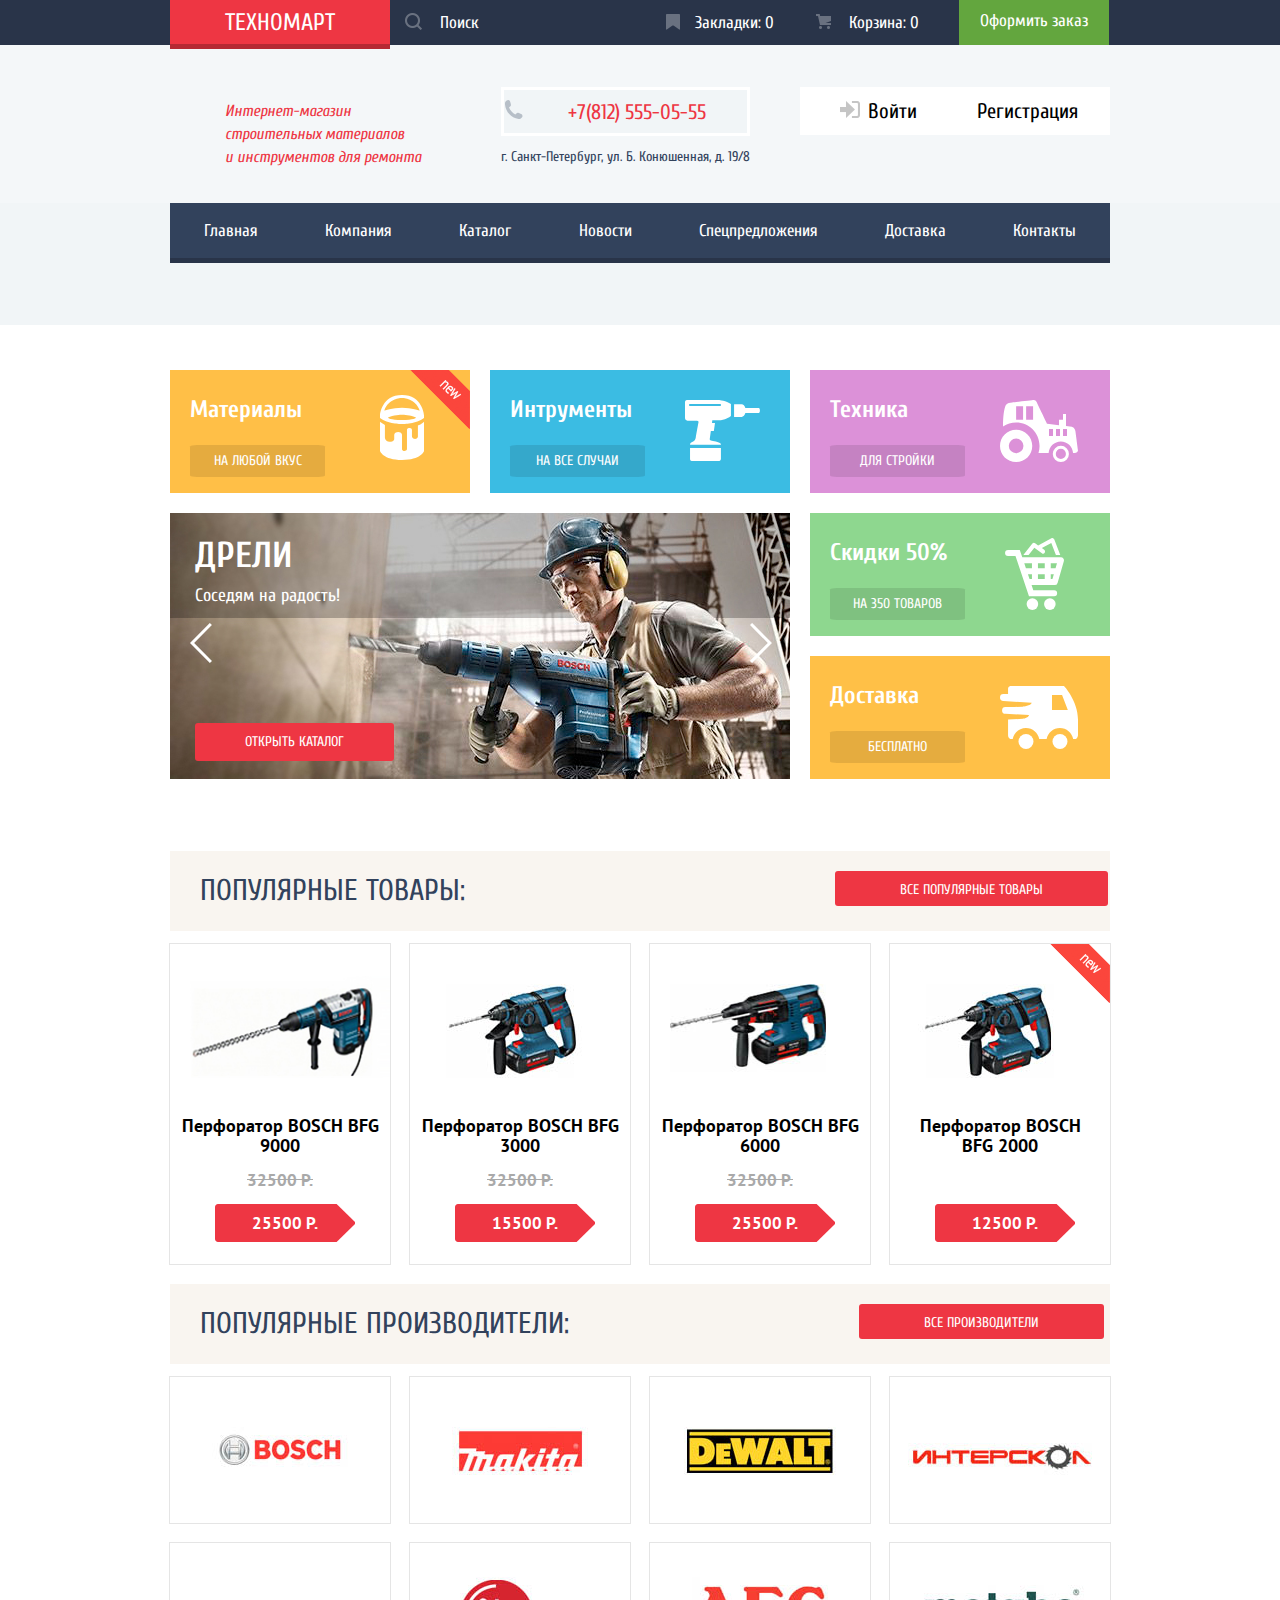
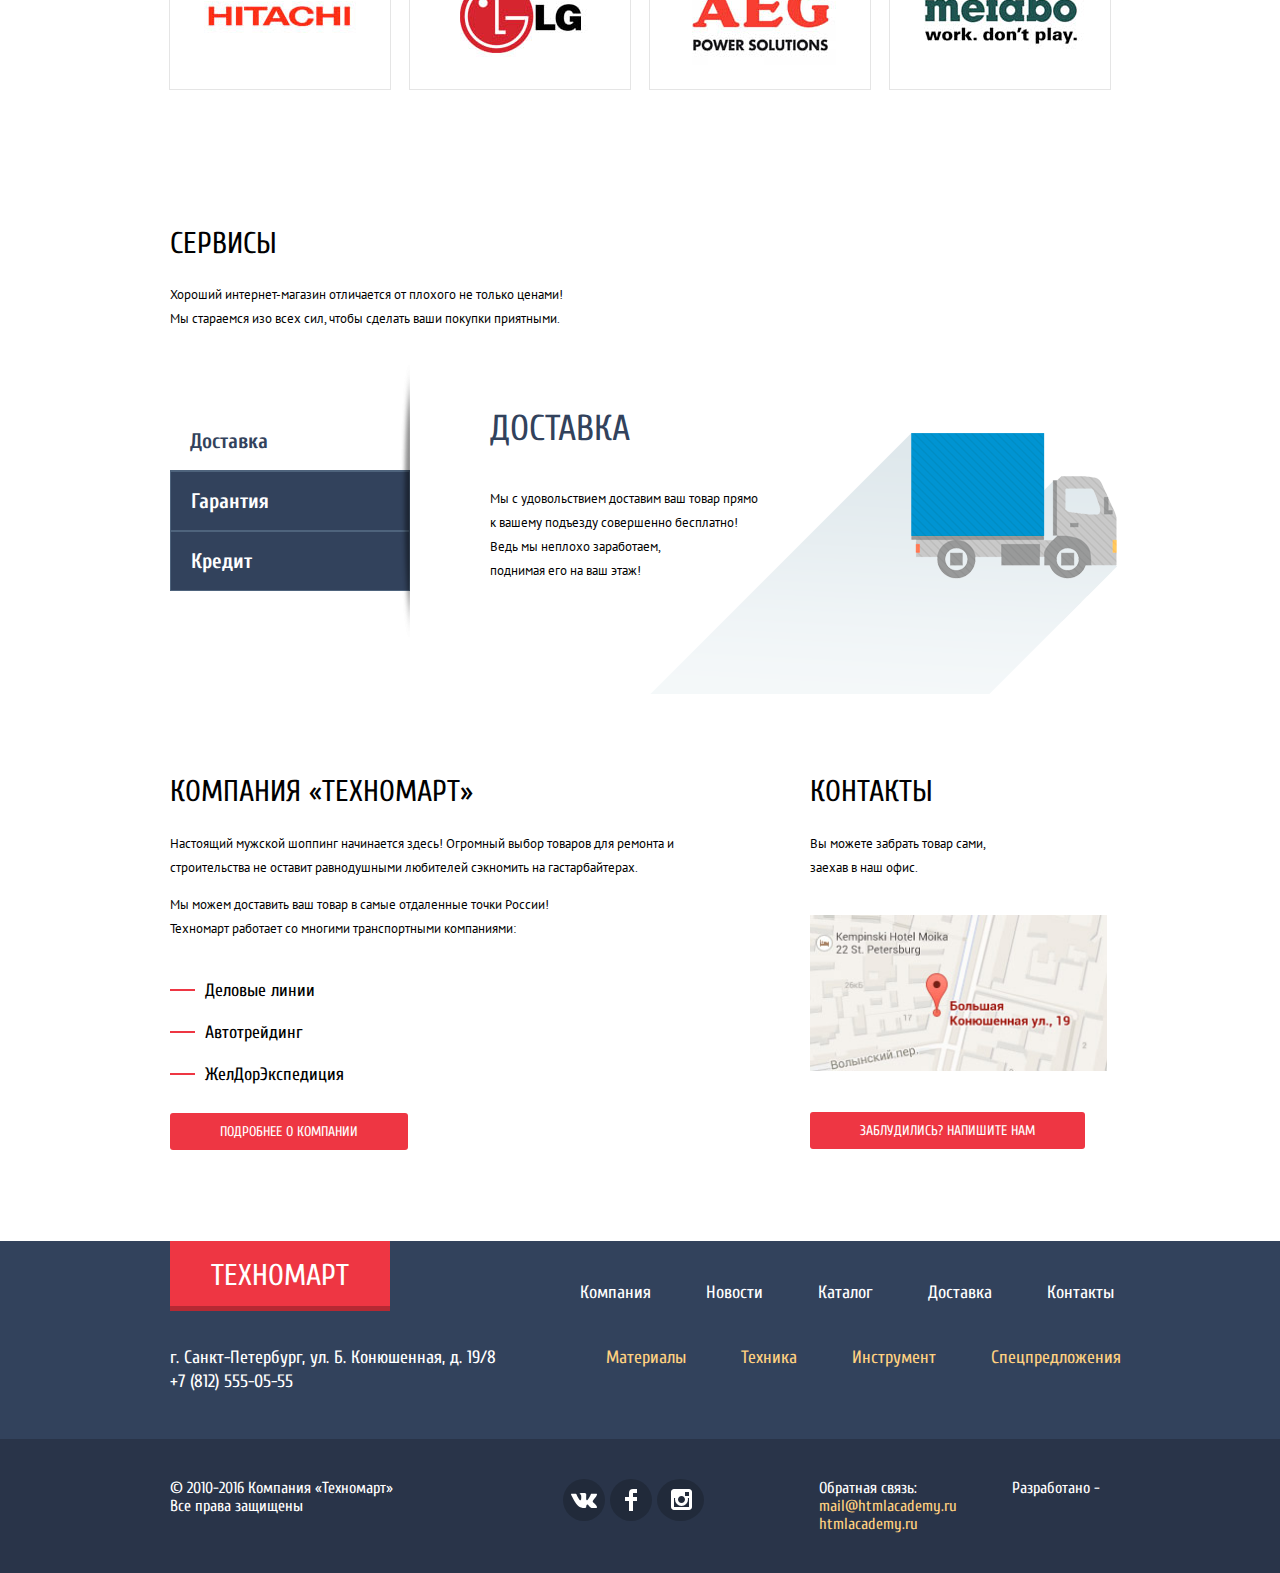
==== index.html @ 86edf1f2 "+style.min.css" ====
<!DOCTYPE html>
<html lang="ru">
    <head>
        <meta charset="utf-8">
        <title>HTML Academy: Техномарт</title>
        <link href="https://fonts.googleapis.com/css?family=Cuprum:400,400i,700,700i&amp;subset=cyrillic-ext" rel="stylesheet">
        <link href="https://fonts.googleapis.com/css?family=PT+Sans:400,400i,700,700i&amp;subset=cyrillic-ext" rel="stylesheet">
        <link rel="stylesheet" href="css/normalize.css">
        <link rel="stylesheet" href="css/style.min.css">
    </head>
    <body>

        <header>
            <div class="header-top">
                <div class="container header-top-inner">
                    <a href="index.html"><h1 class="h1-first">Техномарт</h1></a>
                    <div class="search">
                        <label for="search"></label>
                        <input type="search" name="search" placeholder="Поиск" id="search" class="search-input">
                        <span class="search-icon"></span>
                    </div>
                    <div class="top-menu">
                        <a class="bookmarks" href="#bookmarks">Закладки: 0</a>
                        <a class="basket" href="#basket">Корзина: 0</a>
                        <a class="ordering" href="#ordering">Оформить заказ</a>
                    </div>
                </div>
            </div>

            <div class="second-strips">
                <div class="container">
                    <div class="desription">
                        Интернет-магазин<br> строительных материалов<br> и инструментов для ремонта
                    </div>
                    <div class="telephone-adress">
                        <div class="telephone">
                            +7(812) 555-05-55
                        </div>
                        <div class="adress">
                            г. Санкт-Петербург, ул. Б. Конюшенная, д. 19/8
                        </div>
                    </div>
                    <div class="user-block">
                        <ul class="user-block">
                            <li class="sign-up"><a href="#sign-up">Войти</a></li>
                            <li class="registration"><a href="#registration">Регистрация</a></li>
                        </ul>
                    </div>
                </div>
            </div>

            <nav class="main-navigation">
                <div class="container">
                <ul class="site-navigation">
                    <li><a href="index.html">Главная</a></li>
                    <li><a href="#about-company.html">Компания</a></li>
                    <li><a href="catalog.html">Каталог</a></li>
                    <li><a href="#news.html">Новости</a></li>
                    <li><a href="#special-offer.html">Спецпредложения</a></li>
                    <li><a href="#delivery.html">Доставка</a></li>
                    <li><a href="#contact.html">Контакты</a></li>
                </ul>
                </div>
            </nav>
        </header>

        <main>
            <div class="container">
                <section class="block clearfix">
                    <div class="block1">
                        <span class="category-caption">Материалы</span>
                        <a class="category-btn" href="materials.html">на любой вкус</a>
                        <div class="new-block1">
                            <img src="img/new.png" alt="Новинка" width="60" height="60">
                        </div>
                    </div>

                    <div class="block2">
                        <span class="category-caption">Интрументы</span>
                        <a class="category-btn" href="materials.html">на все случаи</a>
                    </div>

                    <div class="block3">
                        <span class="category-caption">Техника</span>
                        <a class="category-btn" href="materials.html">для стройки</a>
                    </div>

                    <div class="slider">
                        <ul class="slider-ul"> 
                            <li class="slide slide-1 active"><span class="slider-span-1">Дрели</span><span class="slider-span-2">Соседям на радость!</span></li> 
                            <li class="slide slide-2"><span class="slider-span-1">Перфораторы</span><span class="slider-span-2">Настоящие мужские игрушки</span></li> 
                            <li><input type="button" class="left" value="left"></li>
                            <li><input type="button" class="right" value="right"></li>
                            <li><a class="btn slider-btn" href="catalog.html">открыть каталог</a></li>
                        </ul> 
                    </div>

                    <div class="block4">
                        <span class="category-caption">Скидки 50%</span>
                        <a class="category-btn" href="materials.html">на 350 товаров</a>
                    </div>

                    <div class="block5">
                        <span class="category-caption">Доставка</span>
                        <a class="category-btn" href="materials.html">бесплатно</a>
                    </div>
                </section>
            </div>
            
            <div class="container">
            <section class="popular-product">
                <div class="popular-product-t">
                <h2 class="h2-popular-product">популярные товары:</h2>
                <a class="btn ppt" href="popular.html">все популярные товары</a>
                </div>
                <ul class="drills">
                    <li class="drill">
                        <div class="drill-picture">
                            <img src="img/bosch9000.jpg" alt="bosch-bfg-9000" width="200" height="102">
                        </div>
                        <div class="drill-hiden">
                            <div class="drill-buy-buy">
                                <a href="#" onClick="openModal('id-buy')">купить</a>
                            </div>
                            <div class="bookmarks-drill">
                                <a href="#">в закладки</a>
                            </div>
                            </div>
                        <div>
                            <span class="bosch-description">Перфоратор BOSCH BFG 9000</span>
                            <span class="old-price">32500 Р.</span>
                        </div>
                        <a class="drill-btn" href="#bfg9000">25500 Р.</a>
                    </li>
                    <li class="drill">
                        <div class="drill-picture">
                            <img src="img/bosch3000.jpg" alt="bosch-bfg-3000" width="166" height="102">
                        </div>
                        <div class="drill-hiden">
                            <div class="drill-buy-buy">
                                <a href="#" onClick="openModal('id-buy')">купить</a>
                            </div>
                            <div class="bookmarks-drill">
                                <a href="#">в закладки</a>
                            </div>
                        </div>
                        <div>
                            <span class="bosch-description">Перфоратор BOSCH BFG 3000</span>
                            <span class="old-price">32500 Р.</span>
                        </div>
                        <a class="drill-btn" href="#bfg3000">15500 Р.</a>
                    </li>
                    <li class="drill"> 
                        <div class="drill-picture">
                            <img src="img/bosch6000.jpg" alt="bosch-bfg-6000" width="156" height="102">
                        </div>
                        <div class="drill-hiden">
                            <div class="drill-buy-buy">
                                <a href="#" onClick="openModal('id-buy')">купить</a>
                            </div>
                            <div class="bookmarks-drill">
                                <a href="#">в закладки</a>
                            </div>
                        </div>
                        <div>
                            <span class="bosch-description">Перфоратор BOSCH BFG 6000</span>
                            <span class="old-price">32500 Р.</span>
                        </div>
                        <a class="drill-btn" href="#bfg6000">25500 Р.</a>
                    </li>
                    <li class="drill third drill2000">
                        <div class="drill-picture">
                            <img src="img/bosch2000.jpg" alt="bosch-bfg-2000" width="156" height="102">
                        </div>
                        <div class="drill-hiden">
                            <div class="drill-buy-buy">
                                <a href="#" onClick="openModal('id-buy')">купить</a>
                            </div>
                            <div class="bookmarks-drill">
                                <a href="#">в закладки</a>
                            </div>
                        </div>
                        <div>
                            <span class="bosch-description">Перфоратор BOSCH<br> BFG 2000</span>
                        </div>
                        <a class="drill-btn" href="#bfg2000">12500 Р.</a>
                    </li>  
                </ul>
            </section>
            
            <section class="popular-manufacturers">
                <div class="popular-manufacturers-t">
                <h2 class="h2-popular-manufacturers">популярные производители:</h2>
                <a class="btn ppt" href="popular.html">все производители</a>
                </div>
                <ul class="popular-manufacturers-ul">
                    <li><a href="#bosch"><img src="img/bosch.jpg" alt="bosch" width="201" height="128"></a></li>
                    <li><a href="#makita"><img src="img/makita.jpg" alt="makita" width="201" height="128"></a></li>
                    <li><a href="#dewalt"><img src="img/dewalt.jpg" alt="dewalt" width="201" height="128"></a></li>
                    <li class="interskol"><a href="#interskol"><img src="img/interskol.jpg" alt="interskol" width="201" height="128"></a></li>
                    <li><a href="#hitachi"><img src="img/hitachi.jpg" alt="hitachi" width="201" height="128"></a></li>
                    <li><a href="#lg"><img src="img/lg.jpg" alt="lg" width="201" height="128"></a></li>
                    <li><a href="#aeg"><img src="img/aeg.jpg" alt="aeg" width="201" height="128"></a></li>
                    <li class="metabo"><a href="#metabo"><img src="img/metabo.jpg" alt="metabo" width="201" height="128"></a></li>
                </ul>
            </section>
            </div>

            <div class="container">
            <section class="servises">
                <h2 class="servises-h2">Сервисы</h2>
                <span class="servises-description">Хороший интернет-магазин отличается от плохого не только ценами!<br>
                Мы стараемся изо всех сил, чтобы сделать ваши покупки приятными.</span>
                <div class="clearfix">
                    <div class="servises-cont">
                        <ul class="servises-btns">
                            <li><button class="servises-btn btn-1 tab-button tab-button tab-button_active" onClick="openTab('tab-1', this)">Доставка</button></li>
                            <li><button class="servises-btn btn-2 tab-button" onClick="openTab('tab-2', this)">Гарантия</button></li>
                            <li><button class="servises-btn btn-3 tab-button" onClick="openTab('tab-3', this)">Кредит</button></li>
                        </ul>
                        <div class="gray"></div>
                        <div class="tabs">
                            <div class="delivery-main tab-content tab-content_active" id="tab-1">
                                <div class="delivery-description-h3">
                                    <span class="delivery-h3">Доставка</span>
                                    <span class="delivery-description">Мы с удовольствием доставим ваш товар прямо<br> к вашему подъезду совершенно бесплатно!<br>
                                    Ведь мы неплохо заработаем,<br> поднимая его на ваш этаж!</span>
                                </div>
                            </div>
                            <div class="guarantee tab-content" id="tab-2">
                                <div class="guarantee-description-h3">
                                    <span class="guarantee-h3">Гарантия</span>
                                    <span class="guarantee-description">Если купленный у нас товар поломается или заискрит,<br> 
                                    а также в случае пожара, спровоцированного его возгаранием,<br>  вы всегда можете быть уверены в нашей гарантии. Мы обменяем<br> сгоревший товар на новый.<br> 
                                    Дом уж восстановите как-нибудь сами.</span>
                                </div>
                            </div>
                            <div class="credit tab-content" id="tab-3">
                                <div class="credit-description-h3">
                                    <span class="credit-h3">Кредит</span>
                                    <span class="credit-description">Залезть в долговую яму стало проще!<br>
                                    Кредитные консультанты придут вам на помощь.</span>
                                    <a class="btn credit-btn" href="#">отправить заявку</a>
                                </div>
                            </div>
                        </div>
                    </div>
                </div>
                    
            </section>

            <div class="clearfix contacts-wrapper">
            <section class="company-tehnomart">
                <h2 class="company-tehnomart-h2">компания «техномарт»</h2>
                <div class="company-tehnomart-desription">
                <p>Настоящий мужской шоппинг начинается здесь! Огромный выбор товаров для ремонта и<br> строительства не оставит равнодушными любителей сэкномить на гастарбайтерах.</p>
                <p>Мы можем доставить ваш товар в самые отдаленные точки России!<br>
                Техномарт работает со многими транспортными компаниями:</p>
                </div>
                <ul class="transport-company">
                    <li>Деловые линии</li>
                    <li>Автотрейдинг</li>
                    <li>ЖелДорЭкспедиция</li>
                </ul>
                <a class="btn" href="about-company.html">подробнее о компании</a>
            </section>

            <section class="contacts">
                <h2 class="contacts-h2">Контакты</h2>
                <div class="contacts-desription">
                <p>Вы можете забрать товар сами,<br> заехав в наш офис.</p>
                </div>
                <div class="map">
                    <a href="#" onClick="openModal('map-modal')"><img src="img/map.jpg" width="297" height="156" alt="г. Санкт-Петербург, ул. Б. Конюшенная, д. 19/8"></a>
                </div>
                <div class="modal-map" id="map-modal">
                    <button class="modal-content-close-map" type="button" onClick="closeModal('map-modal')"><img src="img/form-2.svg" alt="Закрыть" width="20" height="20"></button>
                    <iframe src="https://www.google.com/maps/embed?pb=!1m18!1m12!1m3!1d594.1898431367896!2d30.32281709519088!3d59.938639343398236!2m3!1f0!2f0!3f0!3m2!1i1024!2i768!4f13.1!3m3!1m2!1s0x4696310fca5ba729%3A0xea9c53d4493c879f!2z0JHQvtC70YzRiNCw0Y8g0JrQvtC90Y7RiNC10L3QvdCw0Y8g0YPQuy4sIDE5LCDQodCw0L3QutGCLdCf0LXRgtC10YDQsdGD0YDQsywgMTkxMTg2!5e0!3m2!1sru!2sru!4v1460921418112"
                      width="940" height="448" style="border:0" allowfullscreen>
                    </iframe>
                  </div>
                <a class="btn" href="write-us.html" onClick="openModal('write-us')">заблудились? напишите нам</a>
            </section>
            </div>
            </div>  
        </main>

        <footer class="first-footer">
            <div class="container">
                    <span class="tehnomart">Техномарт</span>

                <nav class="footer-navigation-top">
                    <ul class="site-navigation-top">
                        <li><a href="#about-company.html">Компания</a></li>
                        <li><a href="#news.html">Новости</a></li>
                        <li><a href="catalog.html">Каталог</a></li>
                        <li><a href="#delivery.html">Доставка</a></li>
                        <li><a href="#contact.html">Контакты</a></li>
                    </ul>
                </nav>

                <div class="footer-adress">
                    г. Санкт-Петербург, ул. Б. Конюшенная, д. 19/8<br>
                    +7 (812) 555-05-55
                </div>

                <nav class="footer-navigation-bottom">
                    <ul class="site-navigation-bottom">
                        <li><a href="#materials.html">Материалы</a></li>
                        <li><a href="#technics.html">Техника</a></li>
                        <li><a href="instrument.html">Инструмент</a></li>
                        <li><a href="#special-offer.html">Спецпредложения</a></li>
                    </ul>
                </nav>
            </div>

            <div class="bottom">
                <div class="container">
                    
                    <div class="copyright">
                        © 2010-2016 Компания «Техномарт»<br>
                        Все права защищены
                    </div>

                    <div class="social">
                        <a href="#vk.com" class="social-btn-vk" aria-label="Вконтакте"></a>
                        <a href="#fb.com" class="social-btn-fb" aria-label="Фейсбук"></a>
                        <a href="#instagram.com" class="social-btn-inst" aria-label="Инстаграм"></a>
                    </div>

                    <div class="e-mail">
                        <span>Обратная связь:</span><br> <a href="#" class="mail-site">mail@htmlacademy.ru</a>
                    </div>

                    <div class="developer">
                        <span>Разработано -</span><br> <a href="htmlacademy.ru" class="mail-site">htmlacademy.ru</a>
                    </div>
                </div>
            </div>
        </footer>

        <section class="popup" id="write-us">
            <div class="red-line"></div>
            <button class="button-popup-catalog" onClick="closeModal('write-us')"><img src="img/form-2.svg" alt="Закрыть" width="20" height="20"></button>
            <form action="https://echo.htmlacademy.ru" method="post" class="form-popup">
                <div class="popup-ul">
                    <div>
                        <label for="input-name">Ваше имя:</label><br>
                        <input type="text" name="name" id="input-name" placeholder="Представьтесь, пожалуйста" class="input-name">
                    </div>
                    <div>
                        <label for="input-email">Ваш e-mail:</label><br>
                        <input type="text" name="email" id="input-email" placeholder="Для отправки ответа" class="input-email">
                    </div>
                </div>
                <label for="input-popup">
                Текст письма:<br>
                </label>
                <textarea placeholder="В свободной форме" rows="6" cols="85" id="input-popup" class="input-textarea"></textarea>
                <input type="submit" name="input-submit" class="btn popup-sibmit">
                </form>                 
            </section>

            <div class="popup-catalog" id="id-buy">
                <div class="red-line"></div>
                <button class="button-popup-catalog" onClick="closeModal('id-buy')"><img src="img/form-2.svg" alt="Закрыть" width="20" height="20"></button>
                <span class="popup-span-catalog"> Товар добавлен в корзину!</span>
                <ul class="popup-ul-catalog">
                    <li><a href="#" class="btn">Оформить заказ</a></li>
                    <li><button class="btn-popup-n">Продолжить покупки</button></li>
                </ul>
            </div>

        <script src="js/script.min.js"></script>
    </body>
</html>
---- css/style.min.css ----
a,body{color:#000}body,h1{line-height:24px}.btn,.btn-popup-n,.category-btn,.contacts-h2,.navigation,.slider-span-1,h1,h2,h5{text-transform:uppercase}.checkbox-catalog,.radio-catalog{visibility:hidden}.manufacturer-filter-ul,.number-page,.popular-manufacturers-ul,.popup-ul-catalog,.power-filter-ul,.servises-btns,.site-navigation-bottom,.site-navigation-top,.transport-company,.user-block{list-style-type:none}html{box-sizing:border-box}*,::afrer,::before{box-sizing:inherit}content-box-component{box-sizing:content-box}.clearfix::after{content:"";display:table;clear:both}body{padding:0;margin:0;font-family:Cuprum,Arial,sens-serif;font-size:13px;background-color:#fff}.h1-first,h1{background-color:#ee3643}a{text-decoration:none}h1{font-size:24px}h2{font-size:30px;line-height:30px}.search-input,.top-menu,h5{font-size:17px;line-height:18px}h5{font-family:PT Sans,Arial,sens-serif;margin-top:25px}.h1-first{display:block;box-shadow:0 5px 0 #b52933;color:#fff;margin:0;width:220px;text-align:center;padding-top:11px;padding-bottom:9px;font-weight:400}.block1,.drills-h2{margin-bottom:20px}.h1-first:hover{background-color:#ca2c37}.h1-first:active{background-color:#ba2732}.contacts-h2{font-weight:400;color:#000}.drills-h2,.h2-popular-manufacturers,.h2-popular-product{color:#32425c;font-weight:400}.h2-popular-product{margin-right:370px;float:left;margin-left:30px;padding-top:0}.h2-popular-manufacturers{margin-right:290px;float:left;margin-left:30px}.servises-h2{font-weight:400}.company-tehnomart-h2{font-weight:400;margin-top:0}.drills-h2{padding-top:30px;padding-bottom:30px;background-color:#f2f6f8;padding-left:30px;margin-left:0;margin-top:0}.h2-about-drill{font-weight:400;margin:0}.about-drills-div{padding-top:70px;padding-bottom:70px;background-color:#f2f6f8}.basket,.bookmarks{padding-top:14px;background-repeat:no-repeat;background-position:7px 14px}.search{height:45px;position:relative}.search-input{border:0;color:#e0e1e3;width:269px;padding-left:50px;height:45px;outline:0;background-color:#293449}.search-icon{display:block;background-image:url(../img/lupa1.png);background-repeat:no-repeat;background-color:#293449;position:absolute;bottom:12px;left:15px;width:35px;height:20px}.basket-catalog,.bookmarks{display:block;padding-bottom:12px;width:150px;text-align:center}.search-input::-webkit-input-placeholder{color:#fff}.search-input::-moz-placeholder{color:#fff}.search-input:hover+.search-icon{background-image:url(../img/lupa2.png)}.search-input:hover{background-color:#212a3a}.search-input:focus+.search-icon{background-image:url(../img/lupa4.png);background-color:#fff}.search-input:focus{background-color:#fff}.search-input:focus::-webkit-input-placeholder{color:#000}.search-input:focus::-moz-placeholder{color:#000}.bookmarks{background-color:#293449;background-image:url(../img/book-start.png)}.bookmarks:hover{background-color:#212a3a;background-image:url(../img/icon-bookmark.svg);background-repeat:no-repeat;background-position:7px 14px}.bookmarks:active{background-color:#161d29;background-image:url(../img/book-end.png);background-repeat:no-repeat;background-position:7px 14px}.basket{display:block;padding-bottom:12px;text-align:center;background-color:#293449;background-image:url(../img/cort-start.png)}.basket:hover{background-color:#212a3a;background-image:url(../img/icon-cart.svg);background-repeat:no-repeat;background-position:7px 14px}.basket:active{background-color:#161d29;background-image:url(../img/cort-end.png);background-repeat:no-repeat;background-position:7px 14px}.basket-catalog,.basket-catalog:active,.basket-catalog:hover{background-color:#ee3643;background-repeat:no-repeat;background-position:7px 14px}.basket-catalog{padding-top:12px;background-image:url(../img/cort-start.png)}.basket-catalog:hover{background-image:url(../img/icon-cart.svg)}.basket-catalog:active{background-image:url(../img/cort-end.png)}.sign-up a:active,.sign-up a:hover{background-repeat:no-repeat;background-position:0 0}.ordering{background-color:#63a63e;padding:12px;text-align:center}.ordering:hover{background-color:#5fbb2d}.ordering:active{background-color:#518534}.desription{font-size:16px;font-style:italic;color:#ee3643;line-height:23px;margin-right:80px;margin-left:55px;float:left;padding-top:13px}.telephone{font-size:21px;line-height:21px;color:#ee3643;background-color:#f1f5f7;padding-top:10px;padding-bottom:10px;border:3px solid #fff;margin-bottom:9px}.telephone:before{content:url(../img/icon-phone.svg);margin-right:40px}.adress{font-size:14px;color:#32425c}.telephone-adress{float:left;margin-right:50px}.user-block{display:flex;background-color:#fff;margin-top:0;padding-top:7px}.registration,.sign-up a{display:block;float:left;font-size:21px;line-height:21px;padding-left:0}.second-strips,.second-strips-catalog{padding-top:42px;background-color:#f4f7f9}.sign-up a{width:77px;text-align:end;margin-right:60px;color:#000;background-image:url(../img/sign-in-first.png);background-repeat:no-repeat}.btn,.category-btn,.drill-btn,.main-navigation{text-align:center}.sign-up a:hover{color:#ee3643;background-image:url(../img/sign-in.png)}.sign-up a:active{color:rgba(0,0,0,.3);background-image:url(../img/icon-login.svg)}.sign-up:before{margin-right:15px}.registration{margin-right:25px;color:#000}.registration a:hover{color:#ee3643}.registration a:active{color:rgba(0,0,0,.3)}.second-strips{padding-bottom:68px}.second-strips-catalog{padding-bottom:39px}.main-navigation{font-size:17px;line-height:17px;padding-bottom:50px;margin-top:0;background-color:#f1f5f7}.site-navigation{background-color:#32425c;box-shadow:0 5px 0 #293449;list-style:none;display:flex;flex-direction:row;padding:0;justify-content:center;margin-top:0}.site-navigation li{flex-grow:1}.site-navigation li:hover{background:#293449}.site-navigation li:active{background:#1d2739}.site-navigation a{color:#fff;margin:0 auto;display:block;padding-top:19px;padding-bottom:19px}.site-navigation-top{display:flex;padding-top:40px;justify-content:flex-start}.site-navigation-bottom{display:flex;justify-content:flex-start}.site-navigation-top li{margin-right:55px}.category-caption{display:block;padding-left:20px;padding-top:25px;font-size:24px;line-height:30px;color:#fff;font-weight:700}.category-btn{font-size:14px;line-height:18px;color:#fff;border:3px;display:inline-block;background:rgba(0,0,0,.1);width:135px;height:18px;margin-left:20px;margin-top:20px;padding-top:7px;padding-bottom:7px;border-radius:5%}.block1,.block2{width:300px;height:123px;float:left;margin-right:20px}.category-btn:hover{background-color:rgba(0,0,0,.2)}.category-btn:active{background-color:rgba(0,0,0,.3)}.block{margin-top:45px}.block1{background-color:#ffbf47;background-image:url(../img/icon-1.svg);background-repeat:no-repeat;background-position:210px 25px}.block2{background-color:#3bbce3;margin-bottom:20px;background-image:url(../img/icon-2.svg);background-repeat:no-repeat;background-position:195px 30px}.block3,.block4,.block5{width:300px;height:123px;margin-bottom:20px;float:right;background-repeat:no-repeat}.block3{background-color:#dc91d8;background-image:url(../img/icon-3.svg);background-position:190px 30px}.block4{background-color:#8ed78f;background-image:url(../img/icon-4.svg);background-position:195px 25px}.block5{background-color:#ffc047;background-image:url(../img/icon-5.svg);background-position:190px 30px}.filters,.slider{float:left}.slider{margin-right:20px}.slider-ul{position:relative;padding-left:0;margin-bottom:0;margin-top:0}.slider-span-1,.slider-span-2{padding-left:25px;display:block}.slide{width:620px;height:266px;list-style:none;display:none}.left,.right{top:110px;width:25px;height:40px;Text-indent:-9999px;position:absolute;border:0;outline:0}.slider-ul li{color:#fff}.left{left:20px;background:url(../img/icon-left.svg) no-repeat}.right{left:580px;background:url(../img/icon-right.svg) no-repeat}.slider-btn{position:absolute;top:190px;left:25px;border:0}.drill-btn,.gray{position:relative}.slide.active{display:block}.slide-1{background-image:url(../img/slider.jpg)}.slide-2{background-image:url(../img/slider2.jpg)}.slider-span-1{font-size:36px;line-height:36px;font-weight:700;padding-top:25px;padding-bottom:10px}.slider-span-2{font-size:18px;line-height:24px}.new-block1{margin-top:-107px;margin-left:240px}.new-drill-img{margin-left:140px;margin-top:-40px;width:60px;height:60px}.btn{font-size:14px;line-height:18px;color:#fff;background:#ee3643;border-radius:3px;margin-top:20px;margin-bottom:25px;padding:10px 50px}.drill-btn,.gray,.popup-catalog{background-repeat:no-repeat}.ppt{padding-right:65px;padding-left:65px;margin-bottom:20px;height:15px}.btn:hover{background-color:#ca2c37}.btn:active{background-color:#ba2732}.bosch-description{font-size:18px;line-height:20px;font-weight:700;font-family:PT Sans,Arial,sens-serif}.drill-btn,.old-price{font-size:17px;line-height:18px;font-family:PT Sans,Arial,sens-serif}.old-price{color:#a9a9a9;font-weight:700;text-decoration:line-through}.drill-btn,.servises-btn{color:#fff;font-weight:700}.developer .mail-site:hover,.e-mail .mail-site:hover,.footer-navigation-top a:hover,.user-information{text-decoration:underline}.drill-btn{background-image:url(../img/red-button.svg);display:inline-block;width:140px;height:40px;padding-top:10px;margin-bottom:10px}.servises-btn{font-size:21px;line-height:30px;background-color:#32425c;outline:0;text-align:left;margin-left:0;width:240px;min-height:60px;padding-left:20px;border:1px solid #4e637c}.servises-btn:hover{background-color:#293449}.btn-1:focus,.btn-2:focus,.btn-3:focus,.tab-button_active{background-color:#fff;color:#32425c;border-left:0;border-right:0}.btn-1:focus,.tab-button_active{border-top:0}.tab-content{display:none}.tab-content_active{display:block}.btn-3:focus{border-bottom:0}.servises-btns{padding-left:0;margin-top:80px;margin-bottom:145px}.gray{background-image:url(../img/seraya.png);width:40px;height:400px;margin-top:60px;bottom:30px;right:10px}.popup,.popup-catalog{background-color:#fff;box-shadow:0 5px 50px 0 #000;position:fixed;top:20%;left:50%}.contacts{margin-bottom:85px}.contacts-desription{font-family:PT Sans,sans-serif;margin-bottom:35px}.form-popup,.form-popup label{font-family:Cuprum,Arial,sans-serif;line-height:18px}.popup{display:none;width:620px;margin-left:-310px}.form-popup label{font-size:18px}.form-popup{font-size:13px;margin-top:25px;margin-left:80px}.popup-ul{display:flex;margin-bottom:20px}.input-email,.input-name,.input-textarea{margin-right:20px;width:198px;margin-top:10px;border:1px solid #dee3e4;padding:10px;border-radius:3px;outline:0}.input-email:hover,.input-name:hover,.input-textarea:hover{border-color:#b5b5b5}.input-email:focus,.input-name:focus,.input-textarea:focus{border-color:#ee3643}.input-textarea{width:438px;margin-bottom:55px}.popup-sibmit{width:460px;border:0;margin-bottom:40px}.popup-catalog{display:none;width:620px;height:275px;background-image:url(../img/form-1.svg);background-position:70px 80px;margin-left:-310px}.drill:hover,.popular-manufacturers-ul li:hover{box-shadow:0 5px 30px 2px #a9a9a9}.popup-catalog-show{display:block}.button-popup-catalog{position:relative;left:570px;bottom:-10px;background:#fff;border:0;outline:0}.popup-span-catalog{display:block;margin-top:70px;margin-left:175px;font-size:30px;line-height:30px}.popup-ul-catalog{display:flex;margin-top:80px;margin-left:30px}.btn-popup-n{margin-left:63px;font-size:14px;line-height:18px;color:#000;background:#fff;text-align:center;padding-bottom:0;border:0}.red-line{width:620px;height:5px;background:red}.user-information{font-size:16px;line-height:18px;color:#32425c;margin-left:40px}.for-function,.for-price,.for-tips{text-decoration:none}.user-information a:hover{color:#ee3643}.user-information a:active{color:#32425c;opacity:.3}.login{display:inline-block;font-size:21px;line-height:21px;background-color:#fff;padding:10px}.filter,.navigation{line-height:18px;font-size:13px}.login:before{content:url(../img/icon-user.svg);margin-right:15px}.login:after{content:url(../img/icon-logout.svg);margin-left:25px}.login:active{opacity:.3}.login:hover:before{content:url(../img/myself.png)}.login:hover:after{content:url(../img/logout.png)}.checkbox-catalog+label::before,.radio-catalog+label::before{content:"";top:-5px;left:-30px;width:25px;height:25px}.navigation{font-family:PT Sans,Arial,sens-serif}.navigation-ul{display:flex;padding:17px 0;list-style-type:none;margin:0}.navigation-ul li{margin-right:12px}.filter{display:block;font-family:PT Sans,Arial,sens-serif;text-transform:uppercase;padding-left:20px;padding-top:5px;padding-bottom:5px;background-color:#f7f3ec}.manufacturer-filter,.power-filter{font-family:PT Sans,Arial,sens-serif;text-transform:uppercase;font-size:15px;line-height:20px}.checkbox-catalog+label,.radio-catalog+label{padding-left:10px}.checkbox-catalog+label::before{display:block;background:url(../img/checkbox-off.svg) no-repeat;position:absolute}.checkbox-catalog:checked+label::before{background-image:url(../img/checkbox-on.svg);padding-right:5px}.checkbox-catalog:hover+label::before{background-image:url(../img/check.png)}.checkbox-catalog:hover:checked+label::before{background-image:url(../img/check-a.png)}.manufacturer-filter-ul label{position:relative}.radio-catalog+label::before{display:block;background:url(../img/radio-off.svg) no-repeat;position:absolute}.radio-catalog:checked+label::before{background-image:url(../img/radio-on.svg);padding-right:5px}.radio-catalog:hover+label::before{background-image:url(../img/radio.png)}.radio-catalog:hover:checked+label::before{background-image:url(../img/radio-a.png)}.power-filter-ul label{margin-left:35px;position:relative}.about-driils{font-size:13px;line-height:24px;font-family:PT Sans,Arial,sens-serif}.for-function,.for-price,.for-tips,.sorting,.submit-catalog{font-size:13px;line-height:18px;font-family:PT Sans,Arial,sens-serif;text-transform:uppercase}.popular-product{margin-bottom:-30px}.popular-manufacturers{margin-bottom:120px}.popular-manufacturers-ul{display:flex;flex-wrap:wrap;padding-left:0}.popular-manufacturers-t{display:flex;background-color:#f9f5f0}.popular-manufacturers-ul li{width:220px;min-height:145px;margin-bottom:20px;margin-right:20px;outline:#e5e5e5 solid 1px}.popular-manufacturers-ul li:active{box-shadow:0 5px 30px 2px #a9a9a9;opacity:.3}.footer-navigation-bottom a:active,.footer-navigation-top a:active{opacity:.5}.popular-manufacturers-ul img{margin-top:10px;margin-left:10px}.popular-manufacturers-ul .interskol,.popular-manufacturers-ul .metabo{margin-right:0}.header-top{width:100%;background-color:#293449;min-height:42px}.header-top a{color:#fff}.container{width:940px;margin:0 auto}.header-top-inner,.top-menu{display:flex}.basket{width:150px}.ordering{width:126px}.price{margin-top:35px;margin-bottom:20px}.hyphen{margin-left:10px;margin-right:10px}.price-min{margin-top:10px;margin-bottom:10px}.manufacturer-filter ul,.power-filter ul{padding-left:0}.submit-catalog{border:1px solid #e5e5e5;margin-top:40px;padding:11px 38px 8px;background-color:#fff;border-radius:3px}.price-max,.price-min,.range,.submenu{background-color:#f7f3ec}.submenu{margin-bottom:35px;float:right;padding-top:2px;padding-bottom:2px}.sorting{margin-left:20px;margin-right:155px;padding-left:20px;padding-top:5px;padding-bottom:5px}.drills,.drills ul{padding-left:0}.for-price{color:rgba(0,0,0,.3);border-bottom:1px dashed #ee3643;margin-right:65px}.for-price:hover{color:#000;border-bottom:1px solid #ee3643}.for-price:active{color:#ee3643;border-bottom:0}.for-tips{color:rgba(0,0,0,.3);border-bottom:1px dashed #ee3643;margin-right:60px}.for-tips:hover{color:#000;border-bottom:1px solid #ee3643}.for-tips:active{color:#ee3643;border-bottom:0}.for-function{color:rgba(0,0,0,.3);border-bottom:1px dashed #ee3643;margin-right:40px}.drills li,.up-icon{margin-right:20px}.for-function:hover{color:#000;border-bottom:1px solid #ee3643}.for-function:active{color:#ee3643;border-bottom:0}.drills{display:flex;flex-wrap:wrap;margin-bottom:30px}.drill img,.drills-catalog{padding-left:20px}.drills li{display:block;width:220px;min-height:320px;outline:#e5e5e5 solid 1px;margin-bottom:20px}.drill-hiden,.drill:hover .drill-picture{display:none}.drills .third{margin-right:0}.price-max,.price-min{width:90px;text-align:center;border:0;font-family:PT Sans,Arial,sens-serif;text-transform:uppercase;font-size:15px;line-height:20px}.checkbox-catalog,.radio-catalog{margin-bottom:25px}.range{width:210px;height:80px;position:relative}.circle,.circle-2,.line-green,.line-grey{position:absolute}.circle{top:27px;z-index:2;left:10px}.line-green{top:20px;z-index:1;left:10px}.circle-2{top:27px;z-index:2;left:152px}.line-grey{top:20px;left:10px}.manufacturer-filter label,.power-filter label{margin-left:10px}hr{border:1px solid #e5e5e5}.bookmarks-drill a,.drill-buy-buy a{margin-left:40px;font-size:14px;line-height:18px;border-radius:3px;text-align:center}.drill:hover .drill-hiden{display:block}.drill-buy-buy a{display:block;width:135px;margin-top:37px;background-color:#63a63e;padding-top:7px;padding-bottom:7px;text-transform:uppercase;margin-bottom:10px;box-shadow:0 5px 0 0 #367315;color:#fff;background-image:url(../img/cart-opacity.png);background-repeat:no-repeat;background-position:15px 7px}.drill-buy-buy a:active,.drill-buy-buy a:hover{background-image:url(../img/icon-cart.svg);background-position:15px 7px;background-repeat:no-repeat}.drill-buy-buy a:hover{background-color:#5fbb2d}.drill-buy-buy a:active{background-color:#518534}.bookmarks-drill a{display:block;width:129px;background-color:#fff;padding-top:5px;padding-bottom:5px;text-transform:uppercase;border:3px solid #63a63e;margin-bottom:59px;color:#000}.bookmarks-drill a:hover{border:3px solid #32425c}.bookmarks-drill a:active{border:3px solid #c1c6ce;color:#c1c6ce}.drill-buy{margin-bottom:200px}.drill img{padding-top:32px;padding-bottom:30px}.drill-new img{padding-top:15px}.page-number,.page-selected{font-family:PT Sans,Arial,sens-serif;font-size:13px;line-height:18px;margin-right:10px;padding:8px 14px 10px 16px}.bosch-description,.old-price{display:block;text-align:center;margin-bottom:15px}.drill-btn{margin-left:45px}.drill2000{background-image:url(../img/new.png);background-repeat:no-repeat;background-position:160px 0}.third .bosch-description{margin-bottom:48px}.number-page{margin-left:190px;margin-bottom:60px;display:flex;font-family:PT Sans,Arial,sens-serif;font-size:13px;line-height:18px;text-transform:uppercase}.page-number{border:1px solid #e5e5e5;border-radius:3px}.page-number:hover{border:1px solid #bdc6ca}.page-number:active,.page-selected{border:1px solid #ee3643}.page-selected{border-radius:3px;background-color:#ee3643;color:#fff}.company-tehnomart-desription,.credit-description,.delivery-description,.guarantee-description,.servises-description{font-family:PT Sans,sans-serif}.credit-h3,.delivery-h3,.guarantee-h3{font-size:36px;line-height:36px;color:#32425c;text-transform:uppercase}.page-next{border:1px solid #e5e5e5;border-radius:3px;padding:8px 20px 10px}.page-next:hover{border:1px solid #bdc6ca}.page-next:active{border:1px solid #ee3643}.user-information{display:flex;padding-left:20px;padding-top:7px;margin-top:10px}.my-orders{float:left}.dot{display:block;margin-left:15px;margin-right:15px;width:5px;height:5px;background-color:#32425c;border-radius:50%;margin-top:6px}.popular-product-t{display:flex;background-color:#f9f5f0}.credit-description,.credit-h3,.delivery-description,.delivery-h3,.guarantee-description,.guarantee-h3{display:block;margin-left:40px}.delivery-description{margin-top:40px}.delivery-h3{margin-top:80px}.delivery-description-h3:after{content:url(../img/car.png);position:relative;bottom:150px;left:200px}.guarantee-description-h3:after{content:url(../img/medal.png);z-index:-1;position:relative;bottom:150px;left:250px}.guarantee-description{margin-top:40px}.guarantee-h3{margin-top:80px}.credit-description-h3:after{content:url(../img/credit.png);z-index:-1;position:relative;bottom:150px;left:250px}.credit-description{margin-top:40px;margin-bottom:30px}.credit-h3{margin-top:80px}.credit-btn{margin-left:40px}.servises-cont{display:flex;margin-bottom:-100px}.popular-product-btn{margin-top:0}.company-tehnomart{float:left;width:640px}.contacts-wrapper{position:relative}.transport-company{font-size:18px;line-height:20px;margin-bottom:35px;padding-left:0}.transport-company li{padding-top:22px}.transport-company li:before{display:inline-block;margin-bottom:5px;border-top:2px solid #ee3643;content:" ";color:#ee3643;padding-right:25px;font-weight:700;margin-right:10px}.footer-navigation-top,.map{margin-bottom:40px}.modal-map{display:none;position:absolute;width:100%;left:0;bottom:50px}.modal-content-close-map{position:relative;top:50px;left:880px;border:0;outline:0;background-color:transparent}.tehnomart{width:220px;min-height:45px;float:left;margin-right:150px;text-align:center;padding-top:20px;font-size:30px;line-height:30px;color:#fff;background-color:#ee3643;box-shadow:0 5px 0 #b52933;text-transform:uppercase}.footer-adress{float:left;margin-right:70px}.footer-navigation-bottom{padding-bottom:55px}.footer-navigation-bottom li{margin-right:55px}.social-btn-fb,.social-btn-vk{margin-right:5px;width:42px;height:42px;border-radius:100%;background-repeat:no-repeat;float:left}.social{float:left;padding-right:115px}.e-mail{float:left;padding-right:55px}.social-btn-vk{background-color:#212a3a;background-image:url(../img/icon-vk.svg);background-position:8px 14px}.social-btn-vk:hover{background-color:#ee3643}.social-btn-fb{background-color:#212a3a;background-image:url(../img/icon-fb.svg);background-position:15px 10px}.social-btn-fb:hover{background-color:#ee3643}.social-btn-inst{float:left;padding-right:5px;width:42px;height:42px;border-radius:100%;background-color:#212a3a;background-image:url(../img/icon-insta.svg);background-repeat:no-repeat;background-position:14px 10px}.social-btn-inst:hover{background-color:#ee3643}.first-footer{background-color:#32425c}.bottom{background-color:#293449;padding-top:40px;padding-bottom:40px}.footer-adress,.footer-navigation-top a{font-size:18px;line-height:24px;color:#fff}.footer-navigation-top a:hover{color:#f1f5f7}.footer-navigation-bottom a{font-size:18px;line-height:24px;color:#ffd180}.footer-navigation-bottom a:hover{color:#ffd180;text-decoration:underline}.copyright,.developer,.e-mail{color:#fff;font-size:16px;line-height:18px}.copyright{float:left;padding-right:170px}.developer .mail-site{font-size:16px;line-height:18px;color:#ffd180}.developer .mail-site:active{color:#ee3643}.e-mail .mail-site{font-size:16px;line-height:18px;color:#ffd180}.e-mail .mail-site:active{color:#ee3643}
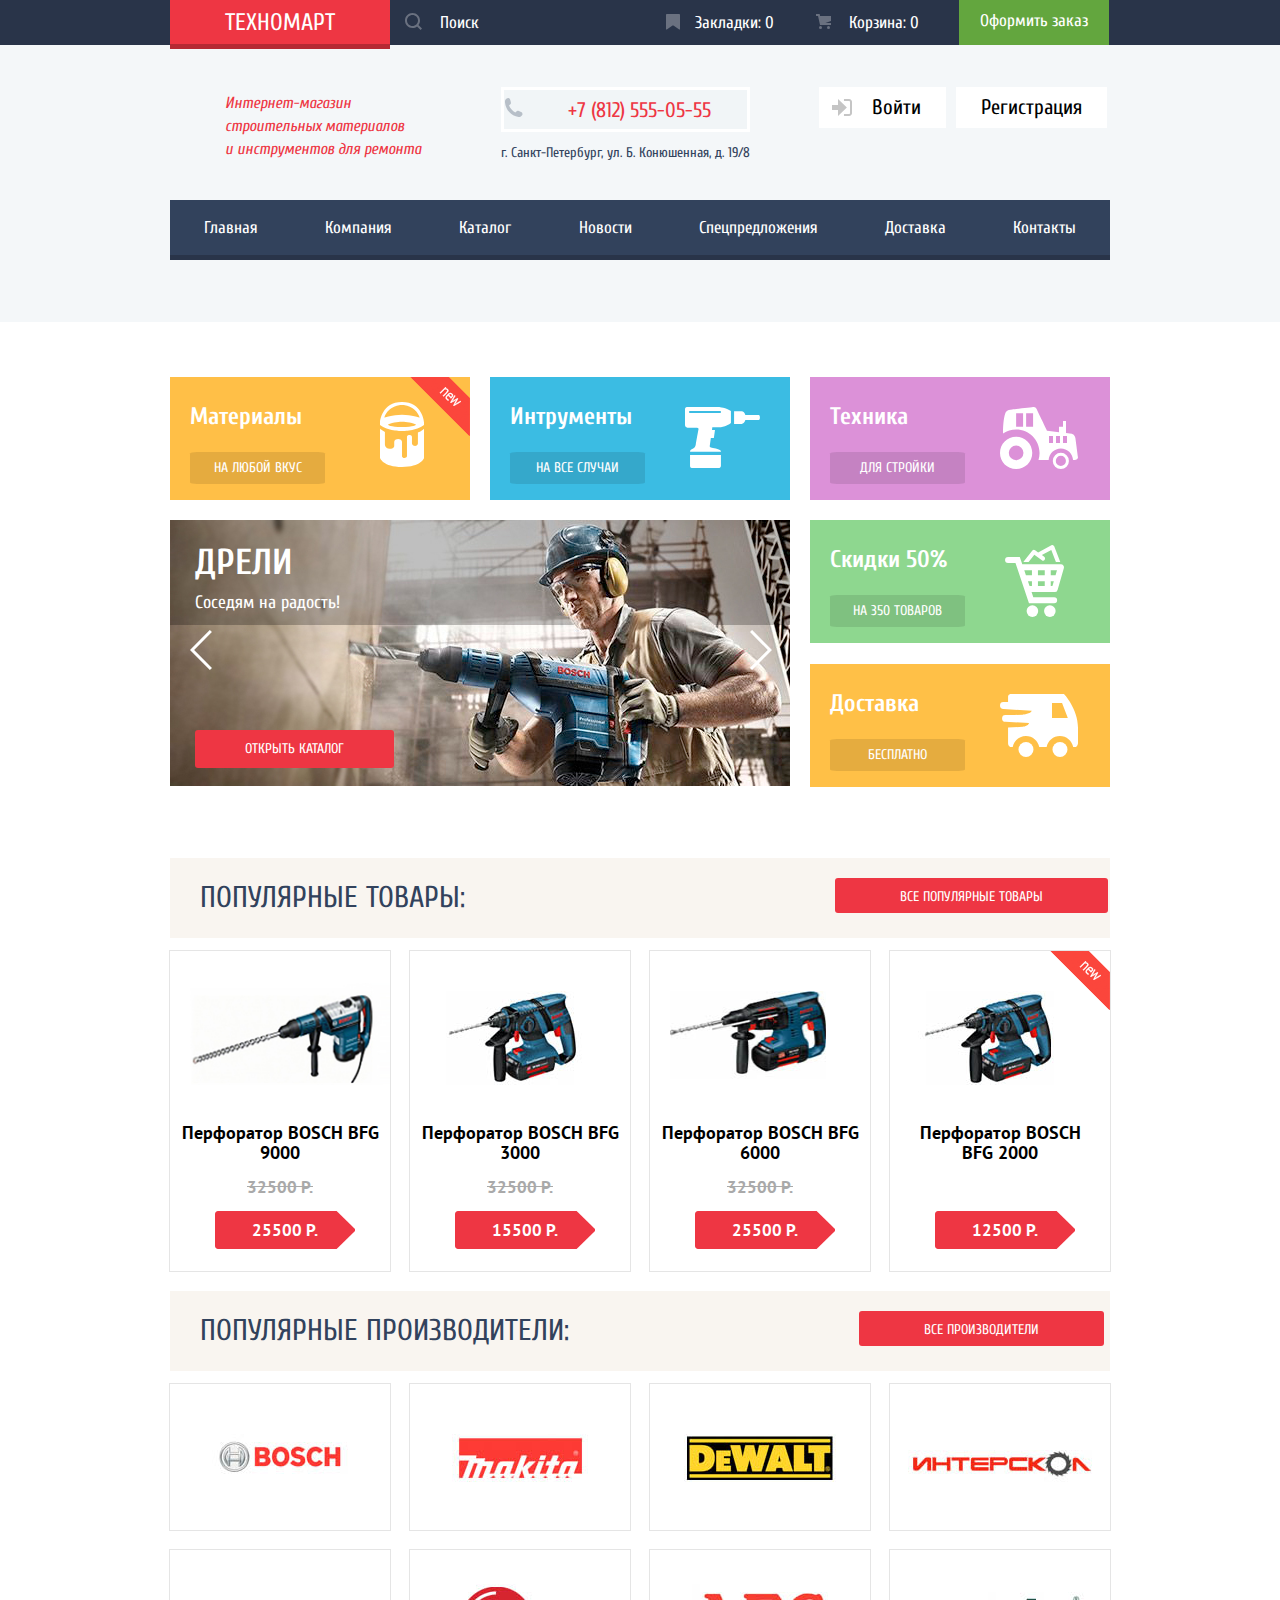
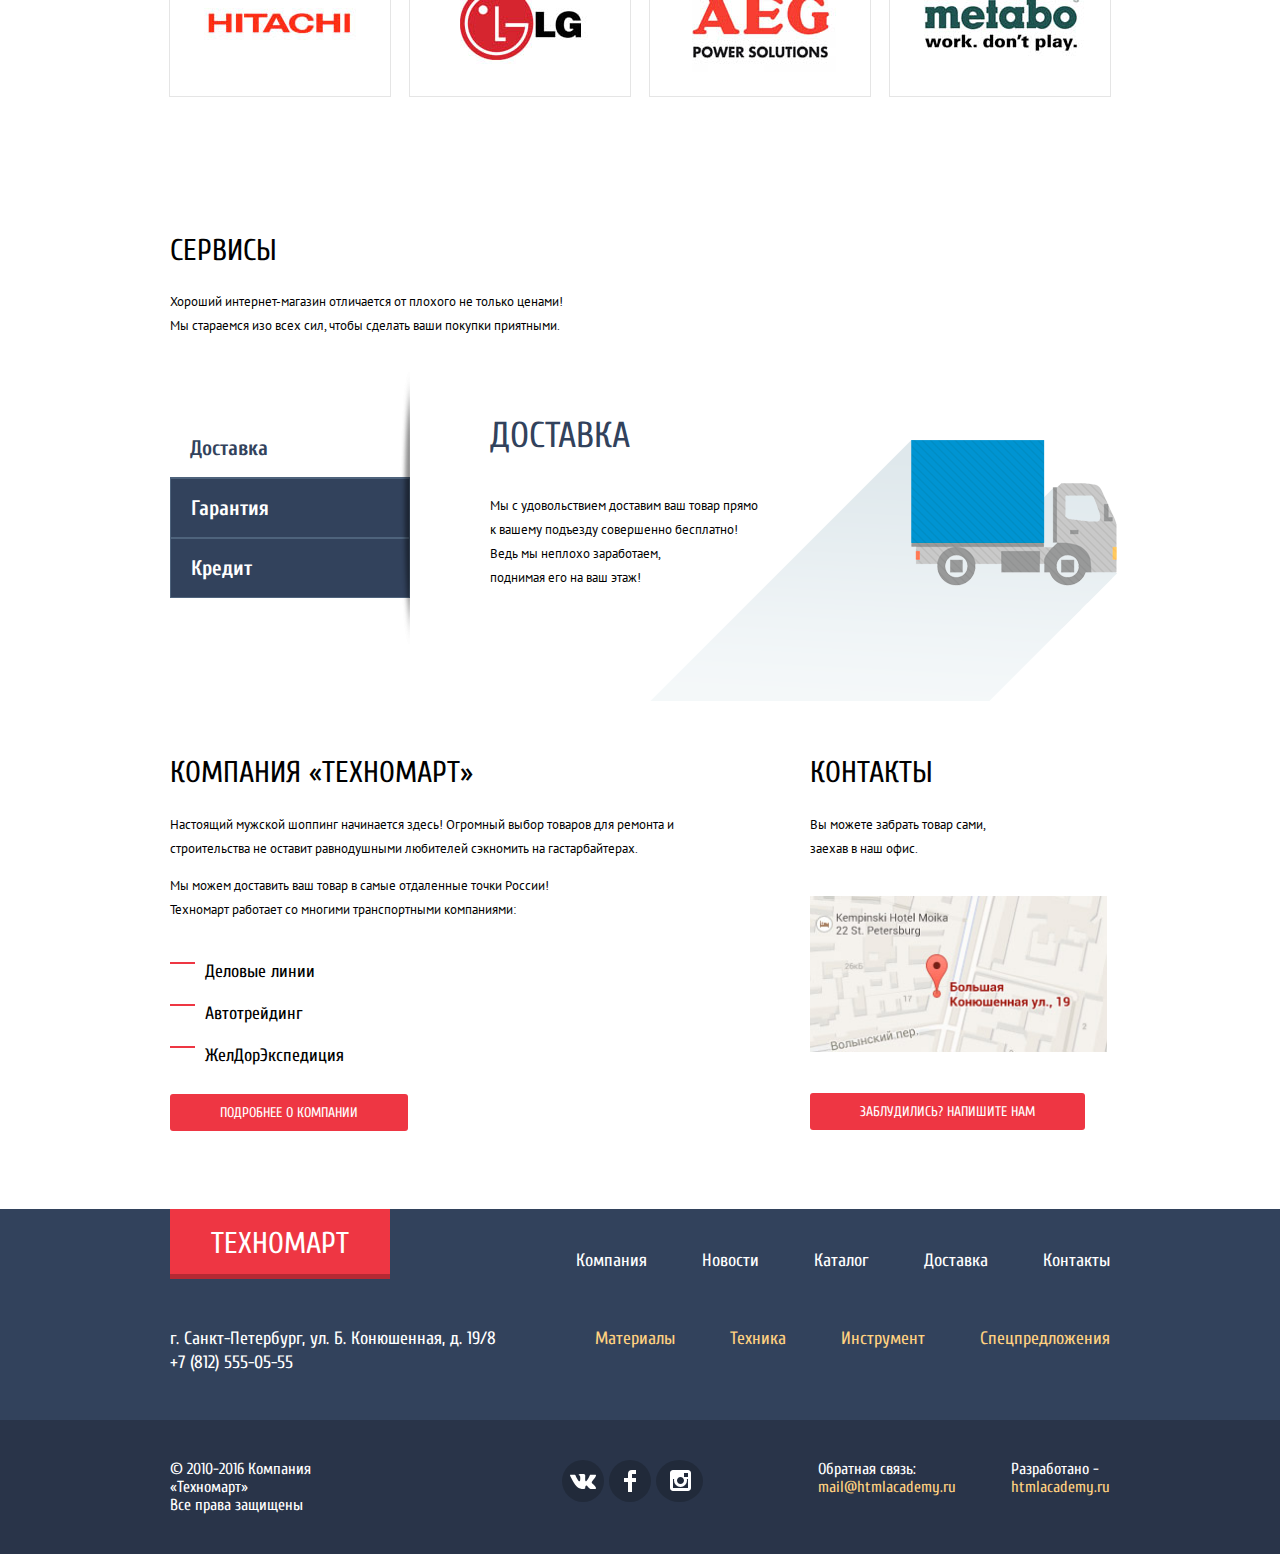
==== commit a2d2e176: "1 Исправления после проверки" ====
--- a/index.html
+++ b/index.html
@@ -1,376 +1,382 @@
 <!DOCTYPE html>
 <html lang="ru">
-    <head>
-        <meta charset="utf-8">
-        <title>HTML Academy: Техномарт</title>
-        <link href="https://fonts.googleapis.com/css?family=Cuprum:400,400i,700,700i&amp;subset=cyrillic-ext" rel="stylesheet">
-        <link href="https://fonts.googleapis.com/css?family=PT+Sans:400,400i,700,700i&amp;subset=cyrillic-ext" rel="stylesheet">
-        <link rel="stylesheet" href="css/normalize.css">
-        <link rel="stylesheet" href="css/style.min.css">
-    </head>
-    <body>
-
-        <header>
-            <div class="header-top">
-                <div class="container header-top-inner">
-                    <a href="index.html"><h1 class="h1-first">Техномарт</h1></a>
-                    <div class="search">
-                        <label for="search"></label>
-                        <input type="search" name="search" placeholder="Поиск" id="search" class="search-input">
-                        <span class="search-icon"></span>
-                    </div>
-                    <div class="top-menu">
-                        <a class="bookmarks" href="#bookmarks">Закладки: 0</a>
-                        <a class="basket" href="#basket">Корзина: 0</a>
-                        <a class="ordering" href="#ordering">Оформить заказ</a>
-                    </div>
-                </div>
-            </div>
-
-            <div class="second-strips">
-                <div class="container">
-                    <div class="desription">
-                        Интернет-магазин<br> строительных материалов<br> и инструментов для ремонта
-                    </div>
-                    <div class="telephone-adress">
-                        <div class="telephone">
-                            +7(812) 555-05-55
-                        </div>
-                        <div class="adress">
-                            г. Санкт-Петербург, ул. Б. Конюшенная, д. 19/8
-                        </div>
-                    </div>
-                    <div class="user-block">
-                        <ul class="user-block">
-                            <li class="sign-up"><a href="#sign-up">Войти</a></li>
-                            <li class="registration"><a href="#registration">Регистрация</a></li>
-                        </ul>
-                    </div>
-                </div>
-            </div>
-
-            <nav class="main-navigation">
-                <div class="container">
-                <ul class="site-navigation">
-                    <li><a href="index.html">Главная</a></li>
-                    <li><a href="#about-company.html">Компания</a></li>
-                    <li><a href="catalog.html">Каталог</a></li>
-                    <li><a href="#news.html">Новости</a></li>
-                    <li><a href="#special-offer.html">Спецпредложения</a></li>
-                    <li><a href="#delivery.html">Доставка</a></li>
-                    <li><a href="#contact.html">Контакты</a></li>
-                </ul>
-                </div>
-            </nav>
-        </header>
-
-        <main>
-            <div class="container">
-                <section class="block clearfix">
-                    <div class="block1">
-                        <span class="category-caption">Материалы</span>
-                        <a class="category-btn" href="materials.html">на любой вкус</a>
-                        <div class="new-block1">
-                            <img src="img/new.png" alt="Новинка" width="60" height="60">
-                        </div>
-                    </div>
-
-                    <div class="block2">
-                        <span class="category-caption">Интрументы</span>
-                        <a class="category-btn" href="materials.html">на все случаи</a>
-                    </div>
-
-                    <div class="block3">
-                        <span class="category-caption">Техника</span>
-                        <a class="category-btn" href="materials.html">для стройки</a>
-                    </div>
-
-                    <div class="slider">
-                        <ul class="slider-ul"> 
-                            <li class="slide slide-1 active"><span class="slider-span-1">Дрели</span><span class="slider-span-2">Соседям на радость!</span></li> 
-                            <li class="slide slide-2"><span class="slider-span-1">Перфораторы</span><span class="slider-span-2">Настоящие мужские игрушки</span></li> 
-                            <li><input type="button" class="left" value="left"></li>
-                            <li><input type="button" class="right" value="right"></li>
-                            <li><a class="btn slider-btn" href="catalog.html">открыть каталог</a></li>
-                        </ul> 
-                    </div>
-
-                    <div class="block4">
-                        <span class="category-caption">Скидки 50%</span>
-                        <a class="category-btn" href="materials.html">на 350 товаров</a>
-                    </div>
-
-                    <div class="block5">
-                        <span class="category-caption">Доставка</span>
-                        <a class="category-btn" href="materials.html">бесплатно</a>
-                    </div>
-                </section>
-            </div>
-            
-            <div class="container">
-            <section class="popular-product">
-                <div class="popular-product-t">
-                <h2 class="h2-popular-product">популярные товары:</h2>
-                <a class="btn ppt" href="popular.html">все популярные товары</a>
-                </div>
-                <ul class="drills">
-                    <li class="drill">
-                        <div class="drill-picture">
-                            <img src="img/bosch9000.jpg" alt="bosch-bfg-9000" width="200" height="102">
-                        </div>
-                        <div class="drill-hiden">
-                            <div class="drill-buy-buy">
-                                <a href="#" onClick="openModal('id-buy')">купить</a>
-                            </div>
-                            <div class="bookmarks-drill">
-                                <a href="#">в закладки</a>
-                            </div>
-                            </div>
-                        <div>
-                            <span class="bosch-description">Перфоратор BOSCH BFG 9000</span>
-                            <span class="old-price">32500 Р.</span>
-                        </div>
-                        <a class="drill-btn" href="#bfg9000">25500 Р.</a>
-                    </li>
-                    <li class="drill">
-                        <div class="drill-picture">
-                            <img src="img/bosch3000.jpg" alt="bosch-bfg-3000" width="166" height="102">
-                        </div>
-                        <div class="drill-hiden">
-                            <div class="drill-buy-buy">
-                                <a href="#" onClick="openModal('id-buy')">купить</a>
-                            </div>
-                            <div class="bookmarks-drill">
-                                <a href="#">в закладки</a>
-                            </div>
-                        </div>
-                        <div>
-                            <span class="bosch-description">Перфоратор BOSCH BFG 3000</span>
-                            <span class="old-price">32500 Р.</span>
-                        </div>
-                        <a class="drill-btn" href="#bfg3000">15500 Р.</a>
-                    </li>
-                    <li class="drill"> 
-                        <div class="drill-picture">
-                            <img src="img/bosch6000.jpg" alt="bosch-bfg-6000" width="156" height="102">
-                        </div>
-                        <div class="drill-hiden">
-                            <div class="drill-buy-buy">
-                                <a href="#" onClick="openModal('id-buy')">купить</a>
-                            </div>
-                            <div class="bookmarks-drill">
-                                <a href="#">в закладки</a>
-                            </div>
-                        </div>
-                        <div>
-                            <span class="bosch-description">Перфоратор BOSCH BFG 6000</span>
-                            <span class="old-price">32500 Р.</span>
-                        </div>
-                        <a class="drill-btn" href="#bfg6000">25500 Р.</a>
-                    </li>
-                    <li class="drill third drill2000">
-                        <div class="drill-picture">
-                            <img src="img/bosch2000.jpg" alt="bosch-bfg-2000" width="156" height="102">
-                        </div>
-                        <div class="drill-hiden">
-                            <div class="drill-buy-buy">
-                                <a href="#" onClick="openModal('id-buy')">купить</a>
-                            </div>
-                            <div class="bookmarks-drill">
-                                <a href="#">в закладки</a>
-                            </div>
-                        </div>
-                        <div>
-                            <span class="bosch-description">Перфоратор BOSCH<br> BFG 2000</span>
-                        </div>
-                        <a class="drill-btn" href="#bfg2000">12500 Р.</a>
-                    </li>  
-                </ul>
-            </section>
-            
-            <section class="popular-manufacturers">
-                <div class="popular-manufacturers-t">
-                <h2 class="h2-popular-manufacturers">популярные производители:</h2>
-                <a class="btn ppt" href="popular.html">все производители</a>
-                </div>
-                <ul class="popular-manufacturers-ul">
-                    <li><a href="#bosch"><img src="img/bosch.jpg" alt="bosch" width="201" height="128"></a></li>
-                    <li><a href="#makita"><img src="img/makita.jpg" alt="makita" width="201" height="128"></a></li>
-                    <li><a href="#dewalt"><img src="img/dewalt.jpg" alt="dewalt" width="201" height="128"></a></li>
-                    <li class="interskol"><a href="#interskol"><img src="img/interskol.jpg" alt="interskol" width="201" height="128"></a></li>
-                    <li><a href="#hitachi"><img src="img/hitachi.jpg" alt="hitachi" width="201" height="128"></a></li>
-                    <li><a href="#lg"><img src="img/lg.jpg" alt="lg" width="201" height="128"></a></li>
-                    <li><a href="#aeg"><img src="img/aeg.jpg" alt="aeg" width="201" height="128"></a></li>
-                    <li class="metabo"><a href="#metabo"><img src="img/metabo.jpg" alt="metabo" width="201" height="128"></a></li>
-                </ul>
-            </section>
-            </div>
-
-            <div class="container">
-            <section class="servises">
-                <h2 class="servises-h2">Сервисы</h2>
-                <span class="servises-description">Хороший интернет-магазин отличается от плохого не только ценами!<br>
-                Мы стараемся изо всех сил, чтобы сделать ваши покупки приятными.</span>
-                <div class="clearfix">
-                    <div class="servises-cont">
-                        <ul class="servises-btns">
-                            <li><button class="servises-btn btn-1 tab-button tab-button tab-button_active" onClick="openTab('tab-1', this)">Доставка</button></li>
-                            <li><button class="servises-btn btn-2 tab-button" onClick="openTab('tab-2', this)">Гарантия</button></li>
-                            <li><button class="servises-btn btn-3 tab-button" onClick="openTab('tab-3', this)">Кредит</button></li>
-                        </ul>
-                        <div class="gray"></div>
-                        <div class="tabs">
-                            <div class="delivery-main tab-content tab-content_active" id="tab-1">
-                                <div class="delivery-description-h3">
-                                    <span class="delivery-h3">Доставка</span>
-                                    <span class="delivery-description">Мы с удовольствием доставим ваш товар прямо<br> к вашему подъезду совершенно бесплатно!<br>
-                                    Ведь мы неплохо заработаем,<br> поднимая его на ваш этаж!</span>
-                                </div>
-                            </div>
-                            <div class="guarantee tab-content" id="tab-2">
-                                <div class="guarantee-description-h3">
-                                    <span class="guarantee-h3">Гарантия</span>
-                                    <span class="guarantee-description">Если купленный у нас товар поломается или заискрит,<br> 
-                                    а также в случае пожара, спровоцированного его возгаранием,<br>  вы всегда можете быть уверены в нашей гарантии. Мы обменяем<br> сгоревший товар на новый.<br> 
-                                    Дом уж восстановите как-нибудь сами.</span>
-                                </div>
-                            </div>
-                            <div class="credit tab-content" id="tab-3">
-                                <div class="credit-description-h3">
-                                    <span class="credit-h3">Кредит</span>
-                                    <span class="credit-description">Залезть в долговую яму стало проще!<br>
-                                    Кредитные консультанты придут вам на помощь.</span>
-                                    <a class="btn credit-btn" href="#">отправить заявку</a>
-                                </div>
-                            </div>
-                        </div>
-                    </div>
-                </div>
-                    
-            </section>
-
-            <div class="clearfix contacts-wrapper">
-            <section class="company-tehnomart">
-                <h2 class="company-tehnomart-h2">компания «техномарт»</h2>
-                <div class="company-tehnomart-desription">
-                <p>Настоящий мужской шоппинг начинается здесь! Огромный выбор товаров для ремонта и<br> строительства не оставит равнодушными любителей сэкномить на гастарбайтерах.</p>
-                <p>Мы можем доставить ваш товар в самые отдаленные точки России!<br>
-                Техномарт работает со многими транспортными компаниями:</p>
-                </div>
-                <ul class="transport-company">
-                    <li>Деловые линии</li>
-                    <li>Автотрейдинг</li>
-                    <li>ЖелДорЭкспедиция</li>
-                </ul>
-                <a class="btn" href="about-company.html">подробнее о компании</a>
-            </section>
-
-            <section class="contacts">
-                <h2 class="contacts-h2">Контакты</h2>
-                <div class="contacts-desription">
-                <p>Вы можете забрать товар сами,<br> заехав в наш офис.</p>
-                </div>
-                <div class="map">
-                    <a href="#" onClick="openModal('map-modal')"><img src="img/map.jpg" width="297" height="156" alt="г. Санкт-Петербург, ул. Б. Конюшенная, д. 19/8"></a>
-                </div>
-                <div class="modal-map" id="map-modal">
-                    <button class="modal-content-close-map" type="button" onClick="closeModal('map-modal')"><img src="img/form-2.svg" alt="Закрыть" width="20" height="20"></button>
-                    <iframe src="https://www.google.com/maps/embed?pb=!1m18!1m12!1m3!1d594.1898431367896!2d30.32281709519088!3d59.938639343398236!2m3!1f0!2f0!3f0!3m2!1i1024!2i768!4f13.1!3m3!1m2!1s0x4696310fca5ba729%3A0xea9c53d4493c879f!2z0JHQvtC70YzRiNCw0Y8g0JrQvtC90Y7RiNC10L3QvdCw0Y8g0YPQuy4sIDE5LCDQodCw0L3QutGCLdCf0LXRgtC10YDQsdGD0YDQsywgMTkxMTg2!5e0!3m2!1sru!2sru!4v1460921418112"
-                      width="940" height="448" style="border:0" allowfullscreen>
-                    </iframe>
-                  </div>
-                <a class="btn" href="write-us.html" onClick="openModal('write-us')">заблудились? напишите нам</a>
-            </section>
-            </div>
-            </div>  
-        </main>
-
-        <footer class="first-footer">
-            <div class="container">
-                    <span class="tehnomart">Техномарт</span>
-
-                <nav class="footer-navigation-top">
-                    <ul class="site-navigation-top">
-                        <li><a href="#about-company.html">Компания</a></li>
-                        <li><a href="#news.html">Новости</a></li>
-                        <li><a href="catalog.html">Каталог</a></li>
-                        <li><a href="#delivery.html">Доставка</a></li>
-                        <li><a href="#contact.html">Контакты</a></li>
-                    </ul>
-                </nav>
-
-                <div class="footer-adress">
-                    г. Санкт-Петербург, ул. Б. Конюшенная, д. 19/8<br>
-                    +7 (812) 555-05-55
-                </div>
-
-                <nav class="footer-navigation-bottom">
-                    <ul class="site-navigation-bottom">
-                        <li><a href="#materials.html">Материалы</a></li>
-                        <li><a href="#technics.html">Техника</a></li>
-                        <li><a href="instrument.html">Инструмент</a></li>
-                        <li><a href="#special-offer.html">Спецпредложения</a></li>
-                    </ul>
-                </nav>
-            </div>
-
-            <div class="bottom">
-                <div class="container">
-                    
-                    <div class="copyright">
-                        © 2010-2016 Компания «Техномарт»<br>
-                        Все права защищены
-                    </div>
-
-                    <div class="social">
-                        <a href="#vk.com" class="social-btn-vk" aria-label="Вконтакте"></a>
-                        <a href="#fb.com" class="social-btn-fb" aria-label="Фейсбук"></a>
-                        <a href="#instagram.com" class="social-btn-inst" aria-label="Инстаграм"></a>
-                    </div>
-
-                    <div class="e-mail">
-                        <span>Обратная связь:</span><br> <a href="#" class="mail-site">mail@htmlacademy.ru</a>
-                    </div>
-
-                    <div class="developer">
-                        <span>Разработано -</span><br> <a href="htmlacademy.ru" class="mail-site">htmlacademy.ru</a>
-                    </div>
-                </div>
-            </div>
-        </footer>
-
-        <section class="popup" id="write-us">
-            <div class="red-line"></div>
-            <button class="button-popup-catalog" onClick="closeModal('write-us')"><img src="img/form-2.svg" alt="Закрыть" width="20" height="20"></button>
-            <form action="https://echo.htmlacademy.ru" method="post" class="form-popup">
-                <div class="popup-ul">
-                    <div>
-                        <label for="input-name">Ваше имя:</label><br>
-                        <input type="text" name="name" id="input-name" placeholder="Представьтесь, пожалуйста" class="input-name">
-                    </div>
-                    <div>
-                        <label for="input-email">Ваш e-mail:</label><br>
-                        <input type="text" name="email" id="input-email" placeholder="Для отправки ответа" class="input-email">
-                    </div>
-                </div>
-                <label for="input-popup">
-                Текст письма:<br>
-                </label>
-                <textarea placeholder="В свободной форме" rows="6" cols="85" id="input-popup" class="input-textarea"></textarea>
-                <input type="submit" name="input-submit" class="btn popup-sibmit">
-                </form>                 
-            </section>
-
-            <div class="popup-catalog" id="id-buy">
-                <div class="red-line"></div>
-                <button class="button-popup-catalog" onClick="closeModal('id-buy')"><img src="img/form-2.svg" alt="Закрыть" width="20" height="20"></button>
-                <span class="popup-span-catalog"> Товар добавлен в корзину!</span>
-                <ul class="popup-ul-catalog">
-                    <li><a href="#" class="btn">Оформить заказ</a></li>
-                    <li><button class="btn-popup-n">Продолжить покупки</button></li>
-                </ul>
-            </div>
-
-        <script src="js/script.min.js"></script>
-    </body>
+	<head>
+		<meta charset="utf-8">
+		<title>HTML Academy: Техномарт</title>
+		<link href="https://fonts.googleapis.com/css?family=Cuprum:400,400i,700,700i&amp;subset=cyrillic-ext" rel="stylesheet">
+		<link href="https://fonts.googleapis.com/css?family=PT+Sans:400,400i,700,700i&amp;subset=cyrillic-ext" rel="stylesheet">
+		<link rel="stylesheet" href="css/normalize.css">
+		<link rel="stylesheet" href="css/style.css">
+	</head>
+	<body>
+
+		<header>
+			<div class="header-top">
+				<div class="container header-top-inner">
+					<a href="index.html"><h1 class="h1-first">Техномарт</h1></a>
+					<div class="search">
+						<label for="search"></label>
+						<input type="search" name="search" placeholder="Поиск" id="search" class="search-input">
+						<span class="search-icon"></span>
+					</div>
+					<div class="top-menu">
+						<a class="bookmarks" href="#bookmarks">Закладки: 0</a>
+						<a class="basket" href="#basket">Корзина: 0</a>
+						<a class="ordering" href="#ordering">Оформить заказ</a>
+					</div>
+				</div>
+			</div>
+
+			<div class="second-strips">
+				<div class="container">
+					<div class="flex-second-strips">
+						<div class="desription">
+							Интернет-магазин<br> строительных материалов<br> и инструментов для ремонта
+						</div>
+						<div class="telephone-adress">
+							<div class="telephone">
+								+7 (812) 555-05-55
+							</div>
+							<div class="adress">
+								г. Санкт-Петербург, ул. Б. Конюшенная, д. 19/8
+							</div>
+						</div>
+						<div class="sign-up"><a href="#sign-up">Войти</a></div>
+						<div class="registration"><a href="#registration">Регистрация</a></div>
+					</div>
+				</div>
+			</div>
+
+			<nav class="main-navigation">
+				<div class="container">
+				<ul class="site-navigation">
+					<li><a href="index.html">Главная</a></li>
+					<li><a href="#about-company.html">Компания</a></li>
+					<li><a href="catalog.html">Каталог</a></li>
+					<li><a href="#news.html">Новости</a></li>
+					<li><a href="#special-offer.html">Спецпредложения</a></li>
+					<li><a href="#delivery.html">Доставка</a></li>
+					<li><a href="#contact.html">Контакты</a></li>
+				</ul>
+				</div>
+			</nav>
+		</header>
+
+		<main>
+			<div class="container">
+				<section class="block clearfix">
+					<div class="all-blocks">
+						<div class="blocks1-2-3">
+							<div class="block1">
+								<div class="category-caption">Материалы</div>
+								<a class="category-btn" href="materials.html">на любой вкус</a>
+								<div class="new-block1">
+									<img src="img/new.png" alt="Новинка" width="60" height="60">
+								</div>
+							</div>
+
+							<div class="block2">
+								<div class="category-caption">Интрументы</div>
+								<a class="category-btn" href="materials.html">на все случаи</a>
+							</div>
+
+							<div class="block3">
+								<div class="category-caption">Техника</div>
+								<a class="category-btn" href="materials.html">для стройки</a>
+							</div>
+						</div>
+
+						<div class="pls">
+							<div class="slider">
+								<ul class="slider-ul"> 
+									<li class="slide slide-1 active"><span class="slider-span-1">Дрели</span><span class="slider-span-2">Соседям на радость!</span></li> 
+									<li class="slide slide-2"><span class="slider-span-1">Перфораторы</span><span class="slider-span-2">Настоящие мужские игрушки</span></li> 
+									<li><input type="button" class="left" value="left"></li>
+									<li><input type="button" class="right" value="right"></li>
+									<li><a class="btn slider-btn" href="catalog.html">открыть каталог</a></li>
+								</ul> 
+							</div>
+
+							<div class="block4-5">
+								<div class="block4">
+									<div class="category-caption">Скидки 50%</div>
+									<a class="category-btn" href="materials.html">на 350 товаров</a>
+								</div>
+
+								<div class="block5">
+									<div class="category-caption">Доставка</div>
+									<a class="category-btn" href="materials.html">бесплатно</a>
+								</div>
+							</div>
+						</div>
+					</div>
+				</section>
+			</div>
+			
+			<div class="container">
+				<section class="popular-product">
+					<div class="popular-product-t">
+						<h2 class="h2-popular-product">популярные товары:</h2>
+						<a class="btn ppt" href="popular.html">все популярные товары</a>
+					</div>
+					<ul class="drills">
+						<li class="drill">
+							<div class="drill-picture">
+								<img src="img/bosch9000.jpg" alt="bosch-bfg-9000" width="200" height="102">
+							</div>
+							<div class="drill-hiden">
+								<div class="drill-buy-buy">
+									<a href="#" onClick="openModal('id-buy')">купить</a>
+								</div>
+								<div class="bookmarks-drill">
+									<a href="#">в закладки</a>
+								</div>
+								</div>
+							<div>
+								<span class="bosch-description">Перфоратор BOSCH BFG 9000</span>
+								<span class="old-price">32500 Р.</span>
+							</div>
+							<a class="drill-btn" href="#bfg9000">25500 Р.</a>
+						</li>
+						<li class="drill">
+							<div class="drill-picture">
+								<img src="img/bosch3000.jpg" alt="bosch-bfg-3000" width="166" height="102">
+							</div>
+							<div class="drill-hiden">
+								<div class="drill-buy-buy">
+									<a href="#" onClick="openModal('id-buy')">купить</a>
+								</div>
+								<div class="bookmarks-drill">
+									<a href="#">в закладки</a>
+								</div>
+							</div>
+							<div>
+								<span class="bosch-description">Перфоратор BOSCH BFG 3000</span>
+								<span class="old-price">32500 Р.</span>
+							</div>
+							<a class="drill-btn" href="#bfg3000">15500 Р.</a>
+						</li>
+						<li class="drill"> 
+							<div class="drill-picture">
+								<img src="img/bosch6000.jpg" alt="bosch-bfg-6000" width="156" height="102">
+							</div>
+							<div class="drill-hiden">
+								<div class="drill-buy-buy">
+									<a href="#" onClick="openModal('id-buy')">купить</a>
+								</div>
+								<div class="bookmarks-drill">
+									<a href="#">в закладки</a>
+								</div>
+							</div>
+							<div>
+								<span class="bosch-description">Перфоратор BOSCH BFG 6000</span>
+								<span class="old-price">32500 Р.</span>
+							</div>
+							<a class="drill-btn" href="#bfg6000">25500 Р.</a>
+						</li>
+						<li class="drill third drill2000">
+							<div class="drill-picture">
+								<img src="img/bosch2000.jpg" alt="bosch-bfg-2000" width="156" height="102">
+							</div>
+							<div class="drill-hiden">
+								<div class="drill-buy-buy">
+									<a href="#" onClick="openModal('id-buy')">купить</a>
+								</div>
+								<div class="bookmarks-drill">
+									<a href="#">в закладки</a>
+								</div>
+							</div>
+							<div>
+								<span class="bosch-description">Перфоратор BOSCH<br> BFG 2000</span>
+							</div>
+							<a class="drill-btn" href="#bfg2000">12500 Р.</a>
+						</li>  
+					</ul>
+				</section>
+			
+				<section class="popular-manufacturers">
+					<div class="popular-manufacturers-t">
+						<h2 class="h2-popular-manufacturers">популярные производители:</h2>
+						<a class="btn ppt" href="popular.html">все производители</a>
+					</div>
+					<ul class="popular-manufacturers-ul">
+						<li><a href="#bosch"><img src="img/bosch.jpg" alt="bosch" width="201" height="128"></a></li>
+						<li><a href="#makita"><img src="img/makita.jpg" alt="makita" width="201" height="128"></a></li>
+						<li><a href="#dewalt"><img src="img/dewalt.jpg" alt="dewalt" width="201" height="128"></a></li>
+						<li class="interskol"><a href="#interskol"><img src="img/interskol.jpg" alt="interskol" width="201" height="128"></a></li>
+						<li><a href="#hitachi"><img src="img/hitachi.jpg" alt="hitachi" width="201" height="128"></a></li>
+						<li><a href="#lg"><img src="img/lg.jpg" alt="lg" width="201" height="128"></a></li>
+						<li><a href="#aeg"><img src="img/aeg.jpg" alt="aeg" width="201" height="128"></a></li>
+						<li class="metabo"><a href="#metabo"><img src="img/metabo.jpg" alt="metabo" width="201" height="128"></a></li>
+					</ul>
+				</section>
+			</div>
+
+			<div class="container">
+				<section class="servises">
+					<h2 class="servises-h2">Сервисы</h2>
+					<div class="servises-description">Хороший интернет-магазин отличается от плохого не только ценами!
+					Мы стараемся изо всех сил, чтобы сделать ваши покупки приятными.</div>
+					<div class="clearfix">
+						<div class="servises-cont">
+							<ul class="servises-btns">
+								<li><button class="servises-btn btn-1 tab-button tab-button tab-button_active" onClick="openTab('tab-1', this)">Доставка</button></li>
+								<li><button class="servises-btn btn-2 tab-button" onClick="openTab('tab-2', this)">Гарантия</button></li>
+								<li><button class="servises-btn btn-3 tab-button" onClick="openTab('tab-3', this)">Кредит</button></li>
+							</ul>
+							<div class="gray"></div>
+							<div class="tabs">
+								<div class="delivery-main tab-content tab-content_active" id="tab-1">
+									<div class="delivery-description-h3">
+										<div class="delivery-h3">Доставка</div>
+										<div class="delivery-description">Мы с удовольствием доставим ваш товар прямо<br> к вашему подъезду совершенно бесплатно!<br>
+										Ведь мы неплохо заработаем,<br> поднимая его на ваш этаж!</div>
+									</div>
+								</div>
+								<div class="guarantee tab-content" id="tab-2">
+									<div class="guarantee-description-h3">
+										<div class="guarantee-h3">Гарантия</div>
+										<div class="guarantee-description">Если купленный у нас товар поломается или заискрит,<br> 
+										а также в случае пожара, спровоцированного его возгаранием,<br>  вы всегда можете быть уверены в нашей гарантии. Мы обменяем<br> сгоревший товар на новый.<br> 
+										Дом уж восстановите как-нибудь сами.</div>
+									</div>
+								</div>
+								<div class="credit tab-content" id="tab-3">
+									<div class="credit-description-h3">
+										<div class="credit-h3">Кредит</div>
+										<div class="credit-description">Залезть в долговую яму стало проще!<br>
+										Кредитные консультанты придут вам на помощь.</div>
+										<a class="btn credit-btn" href="#">отправить заявку</a>
+									</div>
+								</div>
+							</div>
+						</div>
+					</div>
+				</section>
+
+				<div class="clearfix contacts-wrapper">
+					<section class="company-tehnomart">
+						<h2 class="company-tehnomart-h2">компания «техномарт»</h2>
+						<div class="company-tehnomart-desription">
+						<p>Настоящий мужской шоппинг начинается здесь! Огромный выбор товаров для ремонта и<br> строительства не оставит равнодушными любителей сэкномить на гастарбайтерах.</p>
+						<p>Мы можем доставить ваш товар в самые отдаленные точки России!<br>
+						Техномарт работает со многими транспортными компаниями:</p>
+						</div>
+						<ul class="transport-company">
+							<li>Деловые линии</li>
+							<li>Автотрейдинг</li>
+							<li>ЖелДорЭкспедиция</li>
+						</ul>
+						<a class="btn" href="about-company.html">подробнее о компании</a>
+					</section>
+
+					<section class="contacts">
+						<h2 class="contacts-h2">Контакты</h2>
+						<div class="contacts-desription">
+							<p>Вы можете забрать товар сами,<br> заехав в наш офис.</p>
+						</div>
+						<div class="map">
+							<a href="#" onClick="openModal('map-modal')"><img src="img/map.jpg" width="297" height="156" alt="г. Санкт-Петербург, ул. Б. Конюшенная, д. 19/8"></a>
+						</div>
+						<div class="modal-map" id="map-modal">
+							<button class="modal-content-close-map" type="button" onClick="closeModal('map-modal')"><img src="img/form-2.svg" alt="Закрыть" width="20" height="20"></button>
+							<iframe src="https://www.google.com/maps/embed?pb=!1m18!1m12!1m3!1d594.1898431367896!2d30.32281709519088!3d59.938639343398236!2m3!1f0!2f0!3f0!3m2!1i1024!2i768!4f13.1!3m3!1m2!1s0x4696310fca5ba729%3A0xea9c53d4493c879f!2z0JHQvtC70YzRiNCw0Y8g0JrQvtC90Y7RiNC10L3QvdCw0Y8g0YPQuy4sIDE5LCDQodCw0L3QutGCLdCf0LXRgtC10YDQsdGD0YDQsywgMTkxMTg2!5e0!3m2!1sru!2sru!4v1460921418112"
+							width="940" height="448" style="border:0" allowfullscreen>
+							</iframe>
+						</div>
+						<a class="btn" href="write-us.html" onClick="openModal('write-us')">заблудились? напишите нам</a>
+					</section>
+				</div>
+			</div>  
+		</main>
+
+		<footer class="first-footer">
+			<div class="container">
+				<div class="flex-first-footer">
+					<div class="tehnomart">Техномарт</div>
+					<nav class="footer-navigation-top">
+						<ul class="site-navigation-top">
+							<li><a href="#about-company.html">Компания</a></li>
+							<li><a href="#news.html">Новости</a></li>
+							<li><a href="catalog.html">Каталог</a></li>
+							<li><a href="#delivery.html">Доставка</a></li>
+							<li class="li-contacs"><a href="#contact.html">Контакты</a></li>
+						</ul>
+					</nav>
+				</div>
+
+				<div class="adress-navbottom">
+					<div class="footer-adress">
+						г. Санкт-Петербург, ул. Б. Конюшенная, д. 19/8<br>
+						+7 (812) 555-05-55
+					</div>
+
+					<nav class="footer-navigation-bottom">
+						<ul class="site-navigation-bottom">
+							<li><a href="#materials.html">Материалы</a></li>
+							<li><a href="#technics.html">Техника</a></li>
+							<li><a href="instrument.html">Инструмент</a></li>
+							<li><a href="#special-offer.html">Спецпредложения</a></li>
+						</ul>
+					</nav>
+				</div>
+			</div>
+
+			<div class="bottom">
+				<div class="container">
+					<div class="flex-bottom">
+						<div class="copyright">
+							© 2010-2016 Компания «Техномарт»<br>
+							Все права защищены
+						</div>
+						<div class="social">
+							<a href="#vk.com" class="social-btn-vk" aria-label="Вконтакте"></a>
+							<a href="#fb.com" class="social-btn-fb" aria-label="Фейсбук"></a>
+							<a href="#instagram.com" class="social-btn-inst" aria-label="Инстаграм"></a>
+						</div>
+						<div class="e-mail">
+							<span>Обратная связь:</span><br> <a href="#" class="mail-site">mail@htmlacademy.ru</a>
+						</div>
+						<div class="developer">
+							<span>Разработано -</span><br> <a href="htmlacademy.ru" class="mail-site">htmlacademy.ru</a>
+						</div>
+					</div>
+				</div>
+			</div>
+		</footer>
+
+		<section class="popup" id="write-us">
+			<div class="red-line"></div>
+			<button class="button-popup-catalog" onClick="closeModal('write-us')"><img src="img/form-2.svg" alt="Закрыть" width="20" height="20"></button>
+			<form action="https://echo.htmlacademy.ru" method="post" class="form-popup">
+				<div class="popup-ul">
+					<div>
+						<label for="input-name">Ваше имя:</label><br>
+						<input type="text" name="name" id="input-name" placeholder="Представьтесь, пожалуйста" class="input-name">
+					</div>
+					<div>
+						<label for="input-email">Ваш e-mail:</label><br>
+						<input type="text" name="email" id="input-email" placeholder="Для отправки ответа" class="input-email">
+					</div>
+				</div>
+				<label for="input-popup">
+				Текст письма:<br>
+				</label>
+				<textarea placeholder="В свободной форме" rows="6" cols="85" id="input-popup" class="input-textarea"></textarea>
+				<input type="submit" name="input-submit" class="btn popup-sibmit">
+				</form>                 
+			</section>
+
+			<div class="popup-catalog" id="id-buy">
+				<div class="red-line"></div>
+				<button class="button-popup-catalog" onClick="closeModal('id-buy')"><img src="img/form-2.svg" alt="Закрыть" width="20" height="20"></button>
+				<span class="popup-span-catalog"> Товар добавлен в корзину!</span>
+				<ul class="popup-ul-catalog">
+					<li><a href="#" class="btn">Оформить заказ</a></li>
+					<li><button class="btn-popup-n">Продолжить покупки</button></li>
+				</ul>
+			</div>
+
+		<script src="js/script.min.js"></script>
+	</body>
 </html>
--- a/css/style.css
+++ b/css/style.css
@@ -0,0 +1,2027 @@
+html {
+	box-sizing: border-box;
+}
+
+*, *::before, *::afrer {
+	box-sizing: inherit;
+}
+
+content-box-component {
+	box-sizing: content-box;
+}
+
+.clearfix::after {
+    content: "";
+    display: table;
+    clear: both;
+}
+
+body {
+	padding: 0;
+	margin: 0;
+	font-family: Cuprum, Arial, sens-serif;
+	font-size: 13px;
+	line-height: 24px;
+	color: black;
+	background-color: white;
+}
+
+a {
+	text-decoration: none;
+	color: black;
+}
+
+h1 {
+	font-size: 24px;
+	line-height: 24px;
+	text-transform: uppercase;
+	background-color: #ee3643;
+}
+
+h2 {
+	font-size: 30px;
+	line-height: 30px;
+	text-transform: uppercase;
+}
+
+h5 {
+	font-family: PT Sans, Arial, sens-serif;
+	text-transform: uppercase;
+	font-size: 17px;
+	line-height: 18px;
+	margin-top: 25px;
+}
+
+.h1-first {
+	display: block;
+	background-color: #ee3643;
+	box-shadow: 0 5px 0 #b52933;
+	text-align: center;
+	color: white;
+	margin: 0px;
+	width: 220px;
+	text-align: center;
+	padding-top: 11px;
+	padding-bottom: 9px;
+	font-weight: normal;
+}
+
+.h1-first:hover {
+	background-color: #ca2c37;
+}
+
+.h1-first:active {
+	background-color: #ba2732;
+}
+
+.contacts-h2 {
+	font-weight: normal;
+	text-transform: uppercase;
+	color: black;
+	margin-top: 0px;
+}
+
+.h2-popular-product {
+	font-weight: normal;
+	margin-right: 370px;
+	color: #32425c;
+	margin-left: 30px;
+	padding-top: 0px;
+}
+
+.h2-popular-manufacturers {
+	font-weight: normal;
+	margin-right: 290px;
+	margin-left: 30px;
+	color: #32425c;
+}
+
+.servises-h2 {
+	font-weight: normal;
+}
+
+.company-tehnomart-h2 {
+	font-weight: normal;
+	margin-top: 0px;
+}
+
+.drills-h2 {
+	font-weight: normal;
+	margin-left: 30px;
+	color: #32425c;
+	padding-top: 30px;
+	padding-bottom: 30px;
+	background-color: #f2f6f8;
+	padding-left: 30px;
+	margin-left: 0px;
+	margin-bottom: 20px;
+	margin-top: 0px;
+}
+
+.h2-about-drill {
+	font-weight: normal;
+	margin: 0px;
+}
+
+.about-drills-div {
+	padding-top: 70px;
+	padding-bottom: 70px;
+	background-color: #f2f6f8;
+}
+
+.search {
+	height: 45px;
+	position: relative;
+}
+
+.search-input {
+	background-color: #293449;
+	border: 0px;
+	color: #e0e1e3;
+	width: 269px;
+	padding-left: 50px;
+	height: 45px;
+	outline: none;
+}
+
+.search-icon {
+	display: block;
+	background-image: url(../img/lupa1.svg);
+	background-repeat: no-repeat;
+	background-color: #293449;
+	position: absolute;
+	bottom: 12px;
+	left: 15px;
+	width: 35px;
+	height: 20px;
+}
+
+.search-input {
+	font-size: 17px;
+	line-height: 18px;
+	background-color: #293449;
+}
+
+.search-input::-webkit-input-placeholder {
+    color: #ffffff;
+} 
+
+.search-input::-moz-placeholder {
+	color: #ffffff;
+}
+
+.search-input:hover +.search-icon {
+	background-image: url(../img/lupa2.svg);
+}
+
+.search-input:hover {
+	background-color: #212a3a;
+}
+
+.search-input:focus +.search-icon {
+	background-image: url(../img/lupa4.svg);
+	background-color: white;
+}
+
+.search-input:focus {
+	background-color: white;
+}
+
+.search-input:focus::-webkit-input-placeholder {
+    color: black;
+} 
+
+.search-input:focus::-moz-placeholder {
+	color: black;
+}
+
+.bookmarks {
+	display: block;
+	width: 150px;
+	padding-top: 14px;
+	padding-bottom: 12px;
+	text-align: center;
+	background-color: #293449;
+	background-image: url(../img/icon-bookmark1.svg);
+	background-repeat: no-repeat;
+	background-position: 7px 14px;
+}
+
+.bookmarks:hover {
+	background-color: #212a3a;
+	background-image: url(../img/icon-bookmark.svg);
+	background-repeat: no-repeat;
+	background-position: 7px 14px;
+}
+
+.bookmarks:active {
+	background-color: #161d29;
+	background-image: url(../img/icon-bookmark2.svg);
+	background-repeat: no-repeat;
+	background-position: 7px 14px;
+}
+
+.basket {
+	display: block;
+	width: 150px;
+	text-align: center;
+	padding-top: 14px;
+	padding-bottom: 12px;
+	text-align: center;
+	background-color: #293449;
+	background-image: url(../img/icon-cart1.svg);
+	background-repeat: no-repeat;
+	background-position: 7px 14px;
+}
+
+.basket:hover {
+	background-color: #212a3a;
+	background-image: url(../img/icon-cart.svg);
+	background-repeat: no-repeat;
+	background-position: 7px 14px;
+}
+
+.basket:active {
+	background-color: #161d29;
+	background-image: url(../img/icon-cart2.svg);
+	background-repeat: no-repeat;
+	background-position: 7px 14px;
+}
+
+.basket-catalog {
+	display: block;
+	text-align: center;
+	padding-top: 12px;
+	padding-bottom: 12px;
+	text-align: center;
+	background-color: #ee3643;
+	width: 150px;
+	background-image: url(../img/cort-start.png);
+	background-repeat: no-repeat;
+	background-position: 7px 14px;
+}
+
+.basket-catalog:hover {
+	background-color: #ee3643;
+	background-image: url(../img/icon-cart.svg);
+	background-repeat: no-repeat;
+	background-position: 7px 14px;
+}
+
+.basket-catalog:active {
+	background-color: #ee3643;
+	background-image: url(../img/cort-end.png);
+	background-repeat: no-repeat;
+	background-position: 7px 14px;
+}
+
+.top-menu {
+	font-size: 17px;
+	line-height: 18px;
+	}
+
+.ordering {
+	background-color: #63a63e;
+	width: 150px;
+	padding: 12px;
+	text-align: center;
+}
+
+.ordering:hover {
+	background-color: #5fbb2d;
+}
+
+.ordering:active {
+	background-color: #518534;
+}
+
+.desription {
+	font-size: 16px;
+	font-style: italic;
+	color: #ee3643;
+	line-height: 23px;
+	margin-right: 80px;
+	margin-left: 55px;
+	padding-top: 5px;
+}
+
+.telephone {
+	font-size: 21px;
+	line-height: 21px;
+	color: #ee3643;
+	background-color: #f1f5f7;
+	padding-top: 8px;
+	padding-bottom: 8px;
+	border: 3px solid white;
+	margin-bottom: 9px;
+}
+
+.telephone:before {
+	content: url(../img/icon-phone.svg);
+	margin-right: 40px;
+}
+
+.adress {
+	font-size: 14px;
+	color: #32425c;
+}
+
+.telephone-adress {
+	margin-right: 69px;
+}
+
+.telephone-adress-catalog {
+	margin-right: 50px;
+}
+
+.user-block {
+	background-color: #ffffff;
+	margin-top: 0px;
+	padding-top: 7px;
+	padding-left: 0px;
+}
+
+.sign-up a {
+	display: block;
+	width: 77px;
+	text-align: end;
+	font-size: 21px;
+	line-height: 21px;
+	color: #000000;
+	padding-left: 0px;
+	background-image: url(../img/sign-in-first.svg);
+	background-repeat: no-repeat;
+	background-position: 13px 12px;
+	padding-left: 40px;
+	background-color: #ffffff;
+	margin-top: 0px;
+	padding-top: 10px;
+	padding-bottom: 10px;
+	padding-right: 25px;
+	padding-left: 25px;
+	margin-right: 10px;
+}
+
+.sign-up a:hover {
+	color: #ee3643;
+	background-image: url(../img/sign-in.svg);
+	background-repeat: no-repeat;
+	background-position: 13px 12px;
+}
+
+.sign-up a:active {
+	color: rgba(0,0,0,.3);
+	background-image: url(../img/icon-login.svg);
+	background-repeat: no-repeat;
+	background-position: 13px 12px;
+}
+
+.sign-up:before {
+	margin-right: 15px;
+}
+
+.registration a {
+	display: block;
+	font-size: 21px;
+	line-height: 21px;
+	color: #000000;
+	padding-left: 0px;
+	background-color: #ffffff;
+	margin-top: 0px;
+	padding-top: 10px;
+	padding-bottom: 10px;
+	padding-right: 25px;
+	padding-left: 25px;
+}
+
+.registration a:hover {
+	color: #ee3643;
+}
+
+.registration a:active {
+	color: rgba(0,0,0,.3);
+}
+
+.second-strips {
+	padding-bottom: 35px;
+	padding-top: 42px;
+	background-color: #f4f7f9;
+}
+
+.second-strips-catalog {
+	padding-bottom: 35px;
+	padding-top: 42px;
+	background-color: #f4f7f9;
+}
+
+.flex-second-strips {
+	display: flex;
+}
+
+.main-navigation {
+	text-align: center;
+	font-size: 17px;
+	line-height: 17px;
+	padding-bottom: 50px;
+	margin-top: 0px;
+	background-color: #f4f7f9;
+}
+
+.site-navigation {
+	background-color: #32425c;
+	box-shadow: 0 5px 0 #293449;
+	list-style: none;
+	display: flex; 
+	flex-direction: row; 
+	padding: 0; 
+	justify-content: center;
+	margin-top: 0px;
+}
+
+.site-navigation li {
+	flex-grow: 1;
+}
+
+.site-navigation li:hover {
+	background: #293449;
+}
+
+.site-navigation li:active {
+	background: #1d2739;
+}
+
+.site-navigation a {
+	color: white;
+	margin: 0 auto;
+	display: block;
+	padding-top: 19px;
+	padding-bottom: 19px;
+}
+
+.site-navigation-top {
+	display: flex;
+	padding-top: 40px;
+	padding-left: 0px;
+	justify-content: flex-end;
+	list-style-type: none;
+	margin-top: 0px;
+	width: 720px;
+}
+
+.site-navigation-bottom {
+	display: flex;
+	flex-direction: row;
+	justify-content: flex-end;
+	list-style-type: none;
+	padding-left: 0px;
+	margin-top: 0px;
+}
+
+.site-navigation-bottom li {
+	margin-left: 55px;
+}
+
+.site-navigation-top li {
+	margin-right: 55px;
+}
+
+.site-navigation-top .li-contacs {
+	margin-right: 0px;
+}
+
+.category-caption {
+	display: block;
+	padding-left: 20px;
+	padding-top: 25px;
+	font-size: 24px;
+	line-height: 30px;
+	color: #ffffff;
+	font-weight: bold;
+}
+
+.category-btn {
+	font-size: 14px;
+	line-height: 18px;
+	color: #ffffff;
+	text-transform: uppercase;
+	border: 3px;
+	display: inline-block;
+	background: rgba(0,0,0,.1);
+	text-align: center;
+	width: 135px;
+	height: 18px;
+	margin-left: 20px;
+	margin-top: 20px;
+	padding-top: 7px; 
+	padding-bottom: 7px;
+	border-radius: 5%;
+	vertical-align: top;
+}
+
+.category-btn:hover {
+	background-color: rgba(0,0,0,.2);
+}
+
+.category-btn:active {
+	background-color: rgba(0,0,0,.3);
+}
+
+.block {
+	margin-top: 55px;
+}
+
+.all-blocks {
+	display: flex;
+	flex-wrap: wrap;
+}
+
+.blocks1-2-3 {
+	display: flex;
+	width: 100%;
+}
+
+.block1 {
+	width: 300px;
+	height: 123px;
+	background-color: #ffbf47;
+	margin-right: 20px;
+	margin-bottom: 20px;
+	background-image: url(../img/icon-1.svg);
+	background-repeat: no-repeat;
+	background-position: 210px 25px;
+
+}
+
+.block2 {
+	width: 300px;
+	height: 123px;
+	background-color: #3bbce3;
+	margin-right: 20px;
+	margin-bottom: 20px;
+	background-image: url(../img/icon-2.svg);
+	background-repeat: no-repeat;
+	background-position: 195px 30px;
+}
+
+.block3 {
+	width: 300px;
+	height: 123px;
+	background-color: #dc91d8;
+	margin-bottom: 20px;
+	background-image: url(../img/icon-3.svg);
+	background-repeat: no-repeat;
+	background-position: 190px 30px;
+}
+
+.block4-5 {
+	display: flex;
+	flex-wrap: wrap;
+}
+
+.block4 {
+	width: 300px;
+	height: 123px;
+	background-color: #8ed78f;
+	margin-bottom: 20px;
+	background-image: url(../img/icon-4.svg);
+	background-repeat: no-repeat;
+	background-position: 195px 25px;
+}
+
+.block5 {
+	width: 300px;
+	height: 123px;
+	background-color: #ffc047;
+	margin-bottom: 70px;
+	background-image: url(../img/icon-5.svg);
+	background-repeat: no-repeat;
+	background-position: 190px 30px;
+}
+
+.pls {
+	display: flex;
+	width: 100%;
+}
+
+.slider {
+	margin-right: 20px;
+}
+
+.slider-ul {
+	position: relative;
+	padding-left: 0px;
+	margin-bottom: 0px;
+	margin-top: 0px;
+} 
+	
+.slide { 
+	width: 620px; 
+	height: 266px; 
+	list-style: none; 
+	display: none; 
+} 
+	
+.slider-ul li { 
+	color: white; 
+} 
+	
+.left { 
+	position: absolute; 
+	top: 110px; 
+	left: 20px; 
+	background: url(../img/icon-left.svg) no-repeat; 
+	border: 0px; 
+	width: 25px; 
+	height: 40px;
+	outline: none;
+	Text-indent: -9999px;
+} 
+	
+.right { 
+	position: absolute; 
+	top: 110px; 
+	left: 580px; 
+	background: url(../img/icon-right.svg) no-repeat; 
+	border: 0px; 
+	width: 25px; 
+	height: 40px;
+	outline: none; 
+	Text-indent: -9999px;
+}
+
+.slider-btn {
+	position: absolute; 
+	top: 190px; 
+	left: 25px; 
+	border: 0px;
+}
+	
+.slide.active { 
+	display: block; 
+} 
+	
+.slide-1 { 
+	background-image: url(../img/slider.jpg); 
+} 
+	
+.slide-2 { 
+	background-image: url(../img/slider2.jpg); 
+}
+
+.slider-span-1 {
+	display: block;
+	font-size: 36px;
+	line-height: 36px;
+	text-transform: uppercase;
+	font-weight: bold;
+	padding-left: 25px;
+	padding-top: 25px;
+	padding-bottom: 10px;
+}
+
+.slider-span-2 {
+	display: block;
+	font-size: 18px;
+	line-height: 24px;
+	padding-left: 25px;
+}
+
+.new-block1 {
+	margin-top: -107px;
+	margin-left: 240px;
+}
+
+.new-drill-img {
+	margin-left: 140px;
+	margin-top: -40px;
+	width: 60px;
+	height: 60px;
+}
+
+
+.btn {
+	font-size: 14px;
+	line-height: 18px;
+	color: #ffffff;
+	text-transform: uppercase;
+	background: #ee3643;
+	text-align: center;
+	border-radius: 3px;
+	margin-top: 20px;
+	margin-bottom: 25px;
+	padding-top: 10px;
+	padding-bottom: 10px;
+	padding-right: 50px;
+	padding-left: 50px;
+}
+
+.ppt {
+	padding-right: 65px;
+	padding-left: 65px;
+	margin-bottom: 20px;
+	height: 15px;
+}
+
+
+
+.btn:hover {
+	background-color: #ca2c37;
+}
+
+.btn:active {
+	background-color: #ba2732;
+}
+
+
+.bosch-description {
+	font-size: 18px;
+	line-height: 20px;
+	font-weight: bold;
+	font-family: PT Sans, Arial, sens-serif;
+}
+
+.old-price {
+	font-size: 17px;
+	line-height: 18px;
+	color: #a9a9a9;
+	font-weight: bold;
+	text-decoration: line-through;
+	font-family: PT Sans, Arial, sens-serif;
+}
+
+.drill-btn {
+	background-image: url(../img/red-button.svg);
+	background-repeat: no-repeat;
+	display: inline-block;
+	position: relative;
+	font-size: 17px;
+	line-height: 18px;
+	font-family: PT Sans, Arial, sens-serif;
+	font-weight: bold;
+	color: white;
+	width: 140px;
+	height: 28px;
+	text-align: center;
+	padding-top: 10px;
+	margin-bottom: 10px;
+	margin-left: 45px;
+	vertical-align: top;
+}
+
+.servises-btn {
+	font-size: 21px;
+	line-height: 30px;
+	font-weight: bold;
+	background-color: #32425c;
+	color: #ffffff;
+	outline: none;
+	text-align: left;
+	border: 0px;
+	margin-left: 0px;
+	width: 240px;
+	min-height: 60px;
+	padding-left: 20px;
+	border: 1px solid #4e637c;
+}
+
+.servises-btn:hover {
+	background-color: #293449;
+}
+
+.btn-1:focus {
+	background-color: #ffffff;
+	color: #32425c;
+	border-left: 0px;
+	border-right: 0px;
+	border-top: 0px;
+}
+
+.tab-button_active {
+	background-color: #ffffff;
+	color: #32425c;
+	border-left: 0px;
+	border-right: 0px;
+	border-top: 0px;
+}
+  
+.tab-content {
+	display: none;
+}
+  
+.tab-content_active {
+	display: block;
+}
+
+.btn-2:focus {
+	background-color: #ffffff;
+	color: #32425c;
+	border-left: 0px;
+	border-right: 0px;
+}
+
+.btn-3:focus {
+	background-color: #ffffff;
+	color: #32425c;
+	border-left: 0px;
+	border-right: 0px;
+	border-bottom: 0px;
+}
+
+.servises-btns {
+	padding-left: 0px;
+	margin-top: 80px;
+	margin-bottom: 45px;
+	list-style-type: none;
+	min-height: 200px;
+}
+
+.gray {
+	background-image: url(../img/seraya.png);
+	background-repeat: no-repeat;
+	width: 40px;
+    height: 400px;
+	margin-top: 60px;
+	position: relative;
+	bottom: 30px;
+	right: 10px;
+}
+
+.contacts {
+	margin-bottom: 85px; 
+}
+
+.contacts-desription {
+	font-family: PT Sans, sans-serif;
+	margin-bottom: 35px;
+}
+
+.popup {
+	display: none;
+	width: 620px;
+	box-shadow: 0px 5px 50px 0px black;
+	position: fixed;
+	background-color: white;
+	top: 20%;
+	left: 50%;
+	margin-left: -310px;
+}
+
+.form-popup label {
+	font-family: Cuprum, Arial, sans-serif;
+	font-size: 18px;
+	line-height: 18px;
+}
+
+.form-popup {
+	font-family: Cuprum, Arial, sans-serif;
+	font-size: 13px;
+	line-height: 18px;
+	margin-top: 25px;
+	margin-left: 80px;
+}
+
+.popup-ul {
+	display: flex;
+	margin-bottom: 20px;
+}
+
+.input-name,
+.input-email,
+.input-textarea {
+	margin-right: 20px;
+	width: 198px;
+	margin-top: 10px;
+	border: 1px solid #dee3e4;
+	padding: 10px;
+	border-radius: 3px;
+	outline: none;
+}
+
+.input-name:hover,
+.input-email:hover,
+.input-textarea:hover {
+	border-color: #b5b5b5;
+}
+
+.input-name:focus,
+.input-email:focus,
+.input-textarea:focus {
+	border-color: #ee3643;
+}
+
+.input-textarea {
+	width: 438px;
+	margin-bottom: 55px;
+}
+
+.popup-sibmit {
+	width: 460px;
+	border: 0px;
+	margin-bottom: 40px;
+}
+
+.popup-catalog {
+	display: none;
+	width: 620px;
+	height: 275px;
+	background-color: white;
+	box-shadow: 0px 5px 50px 0px black;
+	background-image: url(../img/form-1.svg);
+	background-repeat: no-repeat;
+	background-position: 70px 80px;
+	position: fixed;
+	top: 20%;
+	left: 50%;
+	margin-left: -310px;
+}
+
+.popup-catalog-show {
+	display: block;
+}
+
+.button-popup-catalog {
+	position: relative;
+	left: 570px;
+	bottom: -10px;
+	background: white;
+	border: 0px;
+	outline: none;
+}
+
+.popup-span-catalog {
+	display: block;
+	margin-top: 70px;
+	margin-left: 175px;
+	font-size: 30px;
+	line-height: 30px;
+}
+
+.popup-ul-catalog {
+	display: flex;
+	margin-top: 80px;
+	margin-left: 30px;
+	list-style-type: none;
+}
+
+.btn-popup-n {
+	margin-left: 63px;
+	font-size: 14px;
+	line-height: 18px;
+	color: black;
+	text-transform: uppercase;
+	background: white;
+	text-align: center;
+	padding-bottom: 0px;
+	border: 0px;	
+}
+
+.red-line {
+	width: 620px;
+	height: 5px;
+	background: red;
+}
+
+.user-information {
+	display: flex;
+	text-decoration: underline;
+	font-size: 16px;
+	line-height: 18px;
+	color: #32425c;
+	margin-top: 10px;
+	margin-left: 20px;
+	padding-top: 0px;
+}
+
+.user-information a:hover {
+	color: #ee3643;
+}
+
+.user-information a:active {
+	color: #32425c;
+	opacity: 0.3;
+}
+
+.login {
+	display: inline-block;
+	font-size: 21px;
+	line-height: 21px;
+	padding-left: 10px;
+	padding-right: 10px;
+	padding-bottom: 12px;
+	padding-top: 12px;
+	background-color: #ffffff;
+	vertical-align: top;
+}
+
+.login:before {
+	content: url(../img/icon-user.svg);
+	margin-right: 15px;
+}
+
+.login:after {
+	content: url(../img/icon-logout.svg);
+	margin-left: 25px;
+}
+
+.login:active {
+	opacity: 0.3;
+}
+
+.login:hover:before {
+	content: url(../img/icon-user1.svg);
+}
+
+.login:hover:after {
+	content: url(../img/icon-logout1.svg);
+}
+
+.navigation {
+	font-size: 13px;
+	line-height: 18px;
+	font-family: PT Sans, Arial, sens-serif;
+	text-transform: uppercase;
+}
+
+.navigation-ul {
+	display: flex;
+	padding: 0px;
+	list-style-type: none;
+	margin: 0px;
+	padding-top: 17px;
+	padding-bottom: 17px;
+}
+
+.navigation-ul li {
+	margin-right: 24px;
+}
+
+.next-level::before {
+	content: url(../img/icon-right-small.svg);
+	margin-right: 15px;
+}
+
+.filter {
+	font-size: 13px;
+	line-height: 18px;
+	font-family: PT Sans, Arial, sens-serif;
+	text-transform: uppercase;
+	padding-left: 20px;
+	padding-top: 10px;
+	padding-bottom: 10px;
+	background-color: #f7f3ec;
+}
+
+.manufacturer-filter {
+	font-family: PT Sans, Arial, sens-serif;
+	text-transform: uppercase;
+	font-size: 15px;
+	line-height: 20px;
+}
+
+.manufacturer-filter-ul {
+	list-style-type: none;
+}
+
+.power-filter {
+	font-family: PT Sans, Arial, sens-serif;
+	text-transform: uppercase;
+	font-size: 15px;
+	line-height: 20px;
+}
+
+.power-filter-ul {
+	list-style-type: none;
+}
+
+.power-filter-ul label {
+	margin-left: 35px;
+}
+
+.checkbox-catalog {
+	visibility: hidden;
+}
+
+.checkbox-catalog + label::before {
+	display: block;
+	content: "";
+	background: url(../img/checkbox-off.svg) no-repeat;
+	position: absolute;
+	top: -5px;
+	left: -30px;
+	width: 25px;
+	height: 25px;
+}
+
+.checkbox-catalog + label {
+	padding-left: 10px;
+}
+
+.checkbox-catalog:checked + label::before {
+	background-image: url(../img/checkbox-on.svg);
+	padding-right: 5px;
+}
+
+.checkbox-catalog:hover + label::before {
+    background-image: url(../img/checkbox-off1.svg);
+}
+
+.checkbox-catalog:hover:checked + label::before {
+    background-image: url(../img/checkbox-on1.svg);
+}
+
+.manufacturer-filter-ul label {
+	position: relative;
+}
+
+.radio-catalog {
+	visibility: hidden;
+}
+
+.radio-catalog + label::before {
+	display: block;
+	content: "";
+	background: url(../img/radio-off.svg) no-repeat;
+	position: absolute;
+	top: -5px;
+	left: -30px;
+	width: 25px;
+	height: 25px;
+}
+
+.radio-catalog + label {
+	padding-left: 10px;
+}
+
+.radio-catalog:checked + label::before {
+	background-image: url(../img/radio-on.svg);
+	padding-right: 5px;
+}
+
+.radio-catalog:hover + label::before {
+    background-image: url(../img/radio-off1.svg);
+}
+
+.radio-catalog:hover:checked + label::before {
+    background-image: url(../img/radio-on1.svg);
+}
+
+.power-filter-ul label {
+	position: relative;
+}
+
+.about-driils {
+	font-size: 13px;
+	line-height: 24px;
+	font-family: PT Sans, Arial, sens-serif;
+}
+
+.popular-product {
+	margin-bottom: -30px;
+}
+
+.popular-manufacturers {
+	margin-bottom: 120px;
+}
+
+.popular-manufacturers-ul {
+	display: flex;
+	flex-wrap: wrap;
+	list-style-type: none;
+	padding-left: 0px;
+}
+
+.popular-manufacturers-t {
+	display: flex;
+	background-color: #f9f5f0;
+}
+
+.popular-manufacturers-ul li {
+	width: 220px;
+	min-height: 145px;
+	margin-bottom: 20px;
+	margin-right: 20px;
+	outline: 1px solid #e5e5e5;
+}
+
+.popular-manufacturers-ul li:hover {
+	box-shadow: 0 5px 30px 2px #a9a9a9;
+}
+
+.popular-manufacturers-ul li:active {
+	box-shadow: 0 5px 30px 2px #a9a9a9;
+	opacity: 0.3;
+}
+
+.popular-manufacturers-ul img {
+	margin-top: 10px;
+	margin-left: 10px;
+}
+
+.popular-manufacturers-ul .interskol {
+	margin-right: 0px;
+}
+
+.popular-manufacturers-ul .metabo {
+	margin-right: 0px;
+}
+
+.header-top {
+	width: 100%;
+	background-color: #293449;
+	min-height: 42px;
+}
+
+.header-top a {
+	color: white;
+}
+
+.container {
+	width: 940px;
+	margin: 0 auto;
+}
+
+.header-top-inner {
+	display: flex;
+}
+
+.top-menu {
+	display: flex;
+}
+
+.ordering {
+	width: 126px;
+}
+
+.price {
+	margin-top: 35px;
+	margin-bottom: 20px;
+}
+
+.hyphen {
+	margin-left: 10px;
+	margin-right: 10px;
+}
+
+.price-min {
+	margin-top: 10px;
+	margin-bottom: 10px;
+}
+
+.manufacturer-filter ul {
+	padding-left: 0px;
+}
+
+.power-filter ul {
+	padding-left: 0px;
+}
+
+.submit-catalog {
+	border: 1px solid #e5e5e5;
+	margin-top: 40px;
+	padding: 11px 38px 8px 38px;
+	font-family: PT Sans, Arial, sens-serif;
+	text-transform: uppercase;
+	font-size: 13px;
+	line-height: 18px;
+	background-color: white;
+	border-radius: 3px;
+}
+
+.filters {
+	float: left;
+	margin-right: 20px;
+}
+
+.submenu {
+	margin-bottom: 35px;
+	display: flex;
+	padding-top: 5px;
+	background-color: #f7f3ec;
+	padding-bottom: 5px;
+}
+
+.submenu a {
+	padding-top: 5px;
+	height: 15px;
+}
+
+.sorting {
+	margin-right: 130px;
+	padding-left: 20px;
+	padding-top: 5px;
+	padding-bottom: 5px;
+	font-size: 13px;
+	line-height: 18px;
+	font-family: PT Sans, Arial, sens-serif;
+	text-transform: uppercase;
+}
+
+.for-price {
+	font-family: PT Sans, Arial, sens-serif;
+	font-size: 13px;
+	line-height: 18px;
+	text-transform: uppercase;
+	color: rgba(0,0,0,.3);
+	text-decoration: none;
+	border-bottom: 1px dashed #ee3643;
+	margin-right: 75px;
+}
+
+.for-price:hover {
+	color: black;
+	border-bottom: 1px solid #ee3643;
+}
+
+.for-price:active {
+	color: #ee3643;
+	border-bottom: 0px;
+}
+
+.for-tips {
+	font-family: PT Sans, Arial, sens-serif;
+	font-size: 13px;
+	line-height: 18px;
+	text-transform: uppercase;
+	color: rgba(0,0,0,.3);
+	text-decoration: none;
+	border-bottom: 1px dashed #ee3643;
+	margin-right: 70px;
+}
+
+.for-tips:hover {
+	color: black;
+	border-bottom: 1px solid #ee3643;
+}
+
+.for-tips:active {
+	color: #ee3643;
+	border-bottom: 0px;
+}
+
+.for-function {
+	font-family: PT Sans, Arial, sens-serif;
+	font-size: 13px;
+	line-height: 18px;
+	text-transform: uppercase;
+	color: rgba(0,0,0,.3);
+	text-decoration: none;
+	border-bottom: 1px dashed #ee3643;
+	margin-right: 50px;
+}
+
+.for-function:hover {
+	color: black;
+	border-bottom: 1px solid #ee3643;
+}
+
+.for-function:active {
+	color: #ee3643;
+	border-bottom: 0px;
+}
+
+.up-icon {
+	margin-right: 20px;
+}
+
+.down-icon {
+	margin-right: 10px;
+}
+
+.drills {
+	display: flex;
+	flex-wrap: wrap;
+	padding-left: 0px;
+	margin-bottom: 30px;
+}
+
+.drills ul {
+	padding-left: 0px;
+}
+
+.drills li {
+	display: block;
+	width: 220px;
+	min-height: 320px;
+	outline: 1px solid #e5e5e5;
+	margin-right: 20px;
+	margin-bottom: 20px;
+}
+
+.drills .third {
+	margin-right: 0px;
+}
+
+.drills-catalog {
+	padding-left: 8px;
+}
+
+.price-min {
+	width: 90px;
+	text-align: center;
+	border: 0px;
+	font-family: PT Sans, Arial, sens-serif;
+	text-transform: uppercase;
+	font-size: 15px;
+	line-height: 20px;
+	background-color: #f7f3ec;
+}
+
+.price-max {
+	width: 90px;
+	text-align: center;
+	border: 0px;
+	font-family: PT Sans, Arial, sens-serif;
+	text-transform: uppercase;
+	font-size: 15px;
+	line-height: 20px;
+	background-color: #f7f3ec;
+}
+
+.checkbox-catalog {
+	margin-bottom: 25px;
+}
+
+.radio-catalog {
+	margin-bottom: 25px;
+}
+
+.range {
+    background-color: #f7f3ec;
+    width: 210px;
+	height: 80px;
+	position: relative;
+}
+
+.circle {
+	position: absolute;
+	top: 32px;
+	z-index: 2;
+	left: 10px;
+}
+
+.line-green {
+	position: absolute;
+	top: 25px;
+	z-index: 1;
+	left: 10px;
+}
+
+.circle-2 {
+	position: absolute;
+	top: 32px;
+	z-index: 2;
+	left: 152px;
+}
+
+.line-grey {
+	position: absolute;
+	top: 25px;
+	left: 10px;
+}
+
+.manufacturer-filter label {
+	margin-left: 10px;
+}
+
+.power-filter label {
+	margin-left: 10px;
+}
+
+hr {
+	 border: 1px solid #e5e5e5;
+ }
+
+.drill-hiden {
+	display: none;
+}
+
+.drill:hover{
+	box-shadow: 0 5px 30px 2px #a9a9a9;
+}
+
+.drill:hover .drill-picture {
+	display: none;
+}
+
+.drill:hover .drill-hiden {
+	display: block;
+}
+
+.drill-buy-buy a {
+	display: block;
+	width: 135px;
+	margin-top: 37px;
+	margin-left: 40px;
+	background-color: #63a63e;
+	text-align: center;
+	padding-top: 7px;
+	padding-bottom: 7px;
+	font-size: 14px;
+	line-height: 18px;
+	text-transform: uppercase;
+	border-radius: 3px;
+	margin-bottom: 10px;
+	box-shadow: 0 5px 0 0 #367315;
+	color: white;
+	background-image: url(../img/icon-cart3.svg);
+	background-repeat: no-repeat;
+	background-position: 15px 7px;
+		
+}
+
+.drill-buy-buy a:hover {
+	background-color: #5fbb2d;
+	background-image: url(../img/icon-cart.svg);
+	background-repeat: no-repeat;
+	background-position: 15px 7px;
+}
+
+.drill-buy-buy a:active {
+	background-color: #518534;
+	background-image: url(../img/icon-cart.svg);
+	background-repeat: no-repeat;
+	background-position: 15px 7px;
+}
+
+.bookmarks-drill a {
+	display: block;
+	width: 129px;
+	margin-left: 40px;
+	background-color: white;
+	text-align: center;
+	padding-top: 5px;
+	padding-bottom: 5px;
+	font-size: 14px;
+	line-height: 18px;
+	text-transform: uppercase;
+	border-radius: 3px;
+	border: 3px solid #63a63e;
+	margin-bottom: 59px;
+	color: black;
+}
+
+.bookmarks-drill a:hover {
+	border: 3px solid #32425c;
+}
+
+.bookmarks-drill a:active {
+	border: 3px solid #c1c6ce;
+}
+
+.bookmarks-drill a:active {
+	color: #c1c6ce;
+}
+
+
+ .drill-buy {
+	 margin-bottom: 200px;
+ }
+
+ .drill img {
+	 padding-top: 32px;
+	 padding-left: 20px;
+	 padding-bottom: 30px;
+ }
+
+ .drill-new img {
+	 padding-top: 15px;
+ }
+
+ .bosch-description {
+	 display: block;
+	 text-align: center;
+	 margin-bottom: 15px;
+ }
+
+ .old-price {
+	display: block;
+	text-align: center;
+	margin-bottom: 15px;
+ }
+
+ .drill2000 {
+	 background-image: url(../img/new.png);
+	 background-repeat: no-repeat;
+	 background-position: 160px 0px;
+ }
+
+ .third .bosch-description {
+	margin-bottom: 48px;
+ }
+
+ .number-page {
+	 margin-left: 190px;
+	 margin-bottom: 60px;
+	 display: flex;
+	 font-family: PT Sans, Arial, sens-serif;
+	 font-size: 13px;
+	 line-height: 18px;
+	 text-transform: uppercase;
+	 list-style-type: none;
+ }
+
+.page-number {
+	font-family: PT Sans, Arial, sens-serif;
+	font-size: 13px;
+	line-height: 18px;
+	margin-right: 10px;
+	border: 1px solid #e5e5e5;
+	padding-right: 14px;
+	padding-top: 8px;
+	padding-bottom: 10px;
+	padding-left: 16px;
+	border-radius: 3px;
+}
+
+.page-number:hover {
+	border: 1px solid #bdc6ca;
+}
+
+.page-number:active {
+	border: 1px solid #ee3643;
+}
+
+.page-selected {
+	font-family: PT Sans, Arial, sens-serif;
+	font-size: 13px;
+	line-height: 18px;
+	margin-right: 10px;
+	border: 1px solid #ee3643;
+	padding-right: 14px;
+	padding-top: 8px;
+	padding-bottom: 10px;
+	padding-left: 16px;
+	border-radius: 3px;
+	background-color: #ee3643;
+	color: white;
+}
+
+.page-next {
+	border: 1px solid #e5e5e5;
+	padding-right: 20px;
+	padding-top: 8px;
+	padding-bottom: 10px;
+	padding-left: 20px;
+	border-radius: 3px;
+}
+
+.page-next:hover {
+	border: 1px solid #bdc6ca;
+}
+
+.page-next:active {
+	border: 1px solid #ee3643;
+}
+
+.dot {
+	display: block;
+	margin-left: 15px;
+	margin-right: 15px;
+	width: 5px;
+	height: 5px;
+	background-color: #32425c;
+	border-radius: 50%;
+	margin-top: 6px;
+}
+
+.popular-product-t {
+	display: flex;
+	background-color: #f9f5f0;
+}
+
+.servises-description {
+ font-family: PT Sans, sans-serif;
+ width: 400px;
+}
+
+.delivery-description {
+	display: block;
+	font-family: PT Sans, sans-serif;
+	margin-left: 40px;
+	margin-top: 40px;
+}
+
+.delivery-h3 {
+	display: block;
+	font-size: 36px;
+	line-height: 36px;
+	text-transform: uppercase;
+	color: #32425c;
+	margin-top: 80px;
+	margin-left: 40px;
+}
+
+.delivery-description-h3:after {
+	content: url(../img/car.png);
+	position: relative;
+	bottom: 150px;
+	left: 200px;
+}
+
+.guarantee-description-h3:after {
+	content: url(../img/medal.png);
+	z-index:-1;
+	position: relative;
+	bottom: 150px;
+	left: 250px;
+}
+
+.guarantee-description {
+	display: block;
+	font-family: PT Sans, sans-serif;
+	margin-left: 40px;
+	margin-top: 40px;
+}
+
+.guarantee-h3 {
+	display: block;
+	font-size: 36px;
+	line-height: 36px;
+	text-transform: uppercase;
+	color: #32425c;
+	margin-top: 80px;
+	margin-left: 40px;
+}
+
+.credit-description-h3:after {
+	content: url(../img/credit.png);
+	z-index:-1;
+	position: relative;
+	bottom: 150px;
+	left: 250px;
+}
+
+.credit-description {
+	display: block;
+	font-family: PT Sans, sans-serif;
+	margin-left: 40px;
+	margin-top: 40px;
+	margin-bottom: 30px;
+}
+
+.credit-h3 {
+	display: block;
+	font-size: 36px;
+	line-height: 36px;
+	text-transform: uppercase;
+	color: #32425c;
+	margin-top: 80px;
+	margin-left: 40px;
+}
+
+.credit-btn {
+	margin-left: 40px;
+}
+
+.servises-cont {
+	display: flex;
+	height: 420px;
+}
+
+.popular-product-btn {
+	margin-top: 0px;
+}
+
+.company-tehnomart {
+	width: 640px;
+}
+
+.contacts-wrapper {
+	position: relative;
+	display: flex;
+}
+
+.company-tehnomart-desription {
+	font-family: PT Sans, sans-serif;
+}
+
+.transport-company {
+	font-size: 18px;
+	line-height: 20px;
+	margin-bottom: 35px;
+	padding-left: 0px;
+	list-style-type: none;
+}
+
+.transport-company li {
+	padding-top: 22px;
+}
+
+.transport-company li:before {
+	display: inline-block;
+	margin-bottom: 5px;
+	border-top: 2px solid #ee3643;
+	content: " ";
+	color: #ee3643;
+	padding-right: 25px;
+	font-weight: bold;
+	margin-right: 10px;
+	vertical-align: top;
+}
+
+.map {
+	margin-bottom: 40px; 
+}
+
+.modal-map {
+	display: none;
+	position: absolute;
+	width: 100%;
+	left: 0px;
+	bottom: 50px;
+}
+
+.modal-content-close-map {
+	position: relative;
+	top: 50px;
+	left: 880px;
+	border: 0px;
+	outline: none;
+	background-color: transparent;
+}
+
+.adress-navbottom {
+	display: flex;
+}
+
+.footer-adress {
+	width: 370px; 
+}
+
+.footer-navigation-top {
+	margin-bottom: 40px;
+}
+
+.footer-navigation-bottom {
+	padding-bottom: 55px;
+	width: 600px;
+}
+
+.social {	
+	padding-right: 115px;
+	display: flex;
+}
+
+.e-mail {
+	padding-right: 55px;
+}
+
+.social-btn-vk {
+	margin-right: 5px;
+	width: 42px;
+	height: 42px;
+	border-radius: 100%;
+	background-color: #212a3a;
+	background-image: url(../img/icon-vk.svg);
+	background-repeat: no-repeat;
+	background-position: 8px 14px;
+}
+
+.social-btn-vk:hover {
+	background-color: #ee3643;
+}
+
+.social-btn-fb {
+	margin-right: 5px;
+	width: 42px;
+	height: 42px;
+	border-radius: 100%;
+	background-color: #212a3a;
+	background-image: url(../img/icon-fb.svg);
+	background-repeat: no-repeat;
+	background-position: 15px 10px;
+}
+
+.social-btn-fb:hover {
+	background-color: #ee3643;
+}
+
+.social-btn-inst {
+	padding-right: 5px;
+	width: 42px;
+	height: 42px;
+	border-radius: 100%;
+	background-color: #212a3a;
+	background-image: url(../img/icon-insta.svg);
+	background-repeat: no-repeat;
+	background-position: 14px 10px;
+}
+
+.social-btn-inst:hover {
+	background-color: #ee3643;
+}
+
+.first-footer {
+	background-color: #32425c;
+}
+
+.flex-first-footer {
+	display: flex;
+}
+
+.tehnomart {
+	width: 220px;
+	height: 45px;
+	text-align: center;
+	padding-top: 20px;
+	font-size: 30px;
+	line-height: 30px;
+	color: #ffffff;
+	background-color: #ee3643;
+	box-shadow: 0 5px 0 #b52933;
+	text-transform: uppercase;
+}
+
+.bottom {
+	background-color: #293449;
+	padding-top: 40px;
+	padding-bottom: 40px;
+}
+
+.flex-bottom {
+	display: flex;
+}
+
+.footer-adress {
+	font-size: 18px;
+	line-height: 24px;
+	color: #ffffff;
+}
+
+.footer-navigation-top a {
+	font-size: 18px;
+	line-height: 24px;
+	color: #ffffff;
+}
+
+.footer-navigation-top a:hover {
+	color: #f1f5f7;
+	text-decoration: underline;
+}
+
+.footer-navigation-top a:active {
+	opacity: 0.5;
+}
+
+.footer-navigation-bottom a {
+	font-size: 18px;
+	line-height: 24px;
+	color: #ffd180;
+}
+
+.footer-navigation-bottom a:hover {
+	color: #ffd180;
+	text-decoration: underline;
+}
+
+.footer-navigation-bottom a:active {
+	opacity: 0.5;
+}
+
+.copyright {
+	font-size: 16px;
+	line-height: 18px;
+	color: #ffffff;
+	padding-right: 170px;
+}
+
+.e-mail {
+	font-size: 16px;
+	line-height: 18px;
+	color: #ffffff;
+}
+
+.developer {
+	font-size: 16px;
+	line-height: 18px;
+	color: #ffffff;
+}
+
+.developer .mail-site {
+	font-size: 16px;
+	line-height: 18px;
+	color: #ffd180;
+}
+
+.developer .mail-site:hover {
+	text-decoration: underline;
+}
+
+.developer .mail-site:active {
+	color: #ee3643;
+}
+
+.e-mail .mail-site {
+	font-size: 16px;
+	line-height: 18px;
+	color: #ffd180;
+}
+
+.e-mail .mail-site:hover {
+	text-decoration: underline;
+}
+
+.e-mail .mail-site:active {
+	color: #ee3643;
+}
+
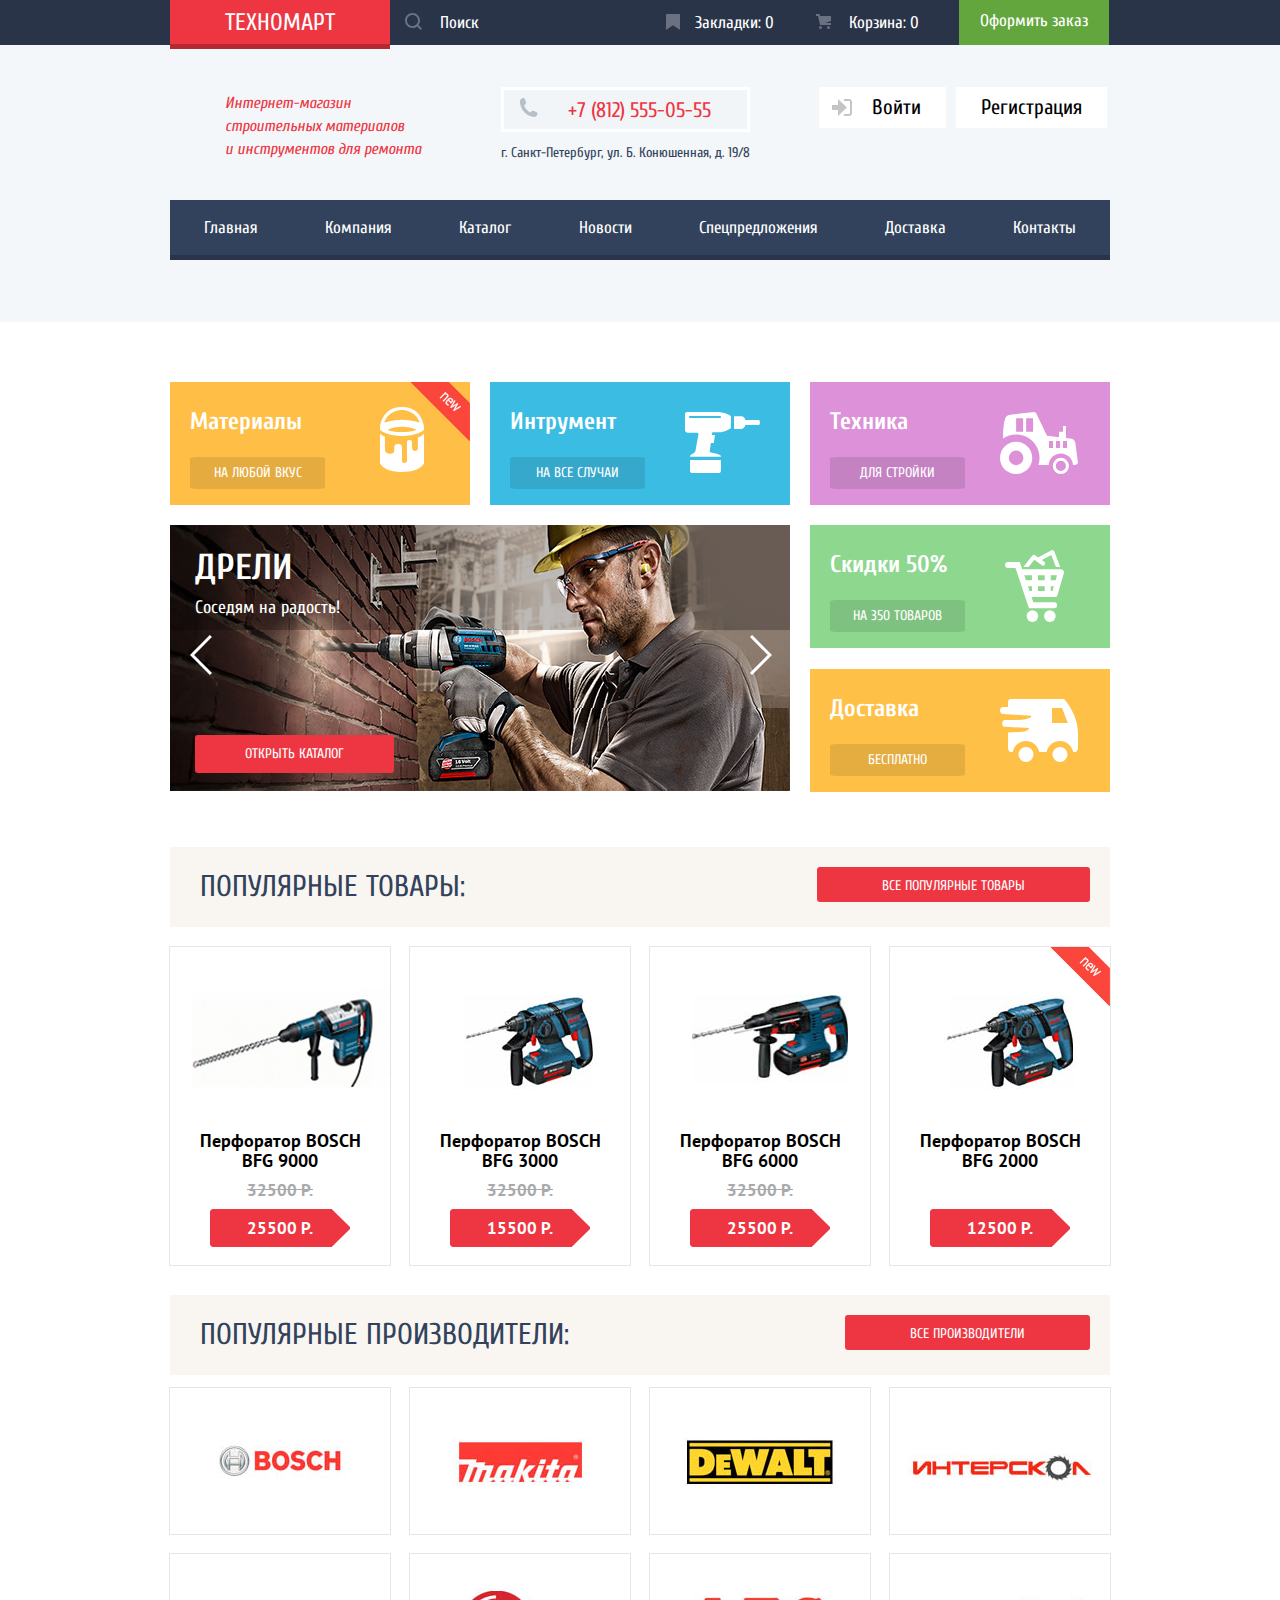
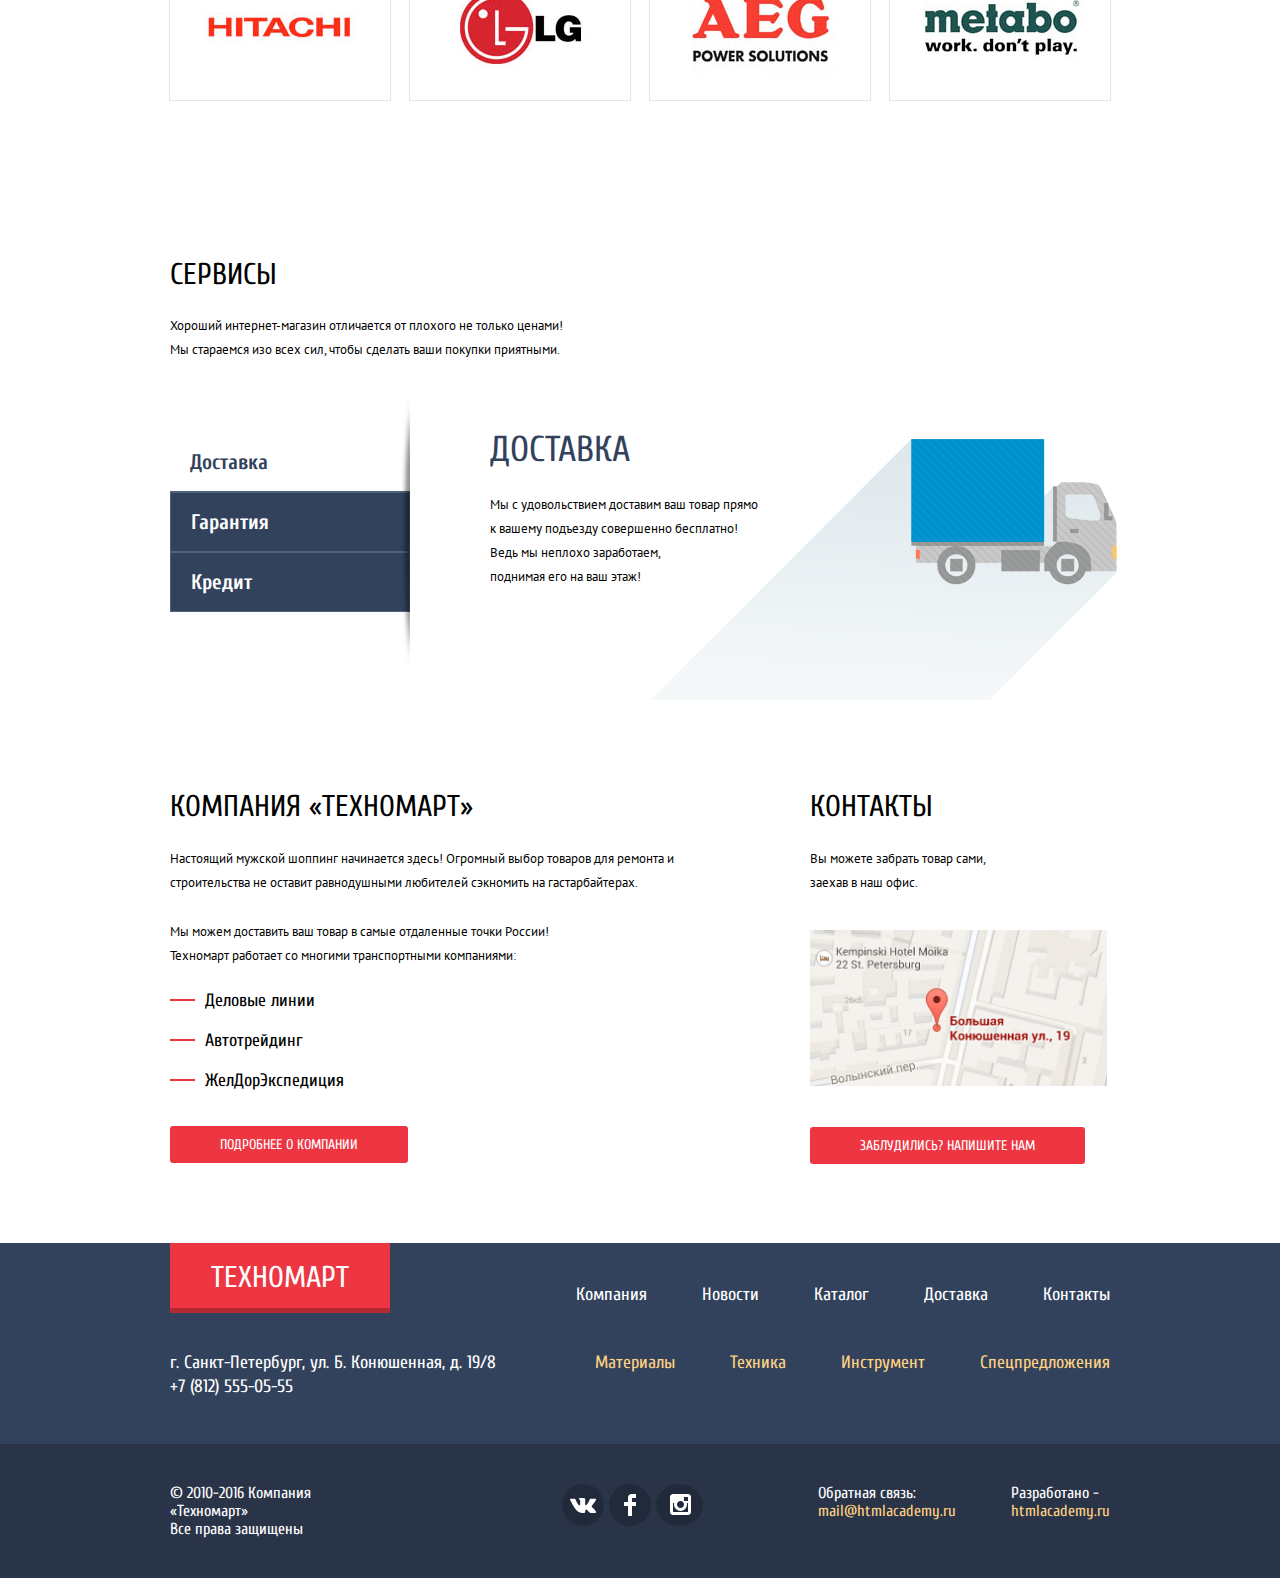
==== commit 5e33aa88: "Приближаюсь к идеалу" ====
--- a/index.html
+++ b/index.html
@@ -76,7 +76,7 @@
 							</div>
 
 							<div class="block2">
-								<div class="category-caption">Интрументы</div>
+								<div class="category-caption">Интрумент</div>
 								<a class="category-btn" href="materials.html">на все случаи</a>
 							</div>
 
@@ -89,8 +89,8 @@
 						<div class="pls">
 							<div class="slider">
 								<ul class="slider-ul"> 
-									<li class="slide slide-1 active"><span class="slider-span-1">Дрели</span><span class="slider-span-2">Соседям на радость!</span></li> 
-									<li class="slide slide-2"><span class="slider-span-1">Перфораторы</span><span class="slider-span-2">Настоящие мужские игрушки</span></li> 
+									<li class="slide slide-1"><span class="slider-span-1">Перфораторы</span><span class="slider-span-2">Настоящие мужские игрушки</span></li> 
+									<li class="slide slide-2 active"><span class="slider-span-1">Дрели</span><span class="slider-span-2">Соседям на радость!</span></li> 
 									<li><input type="button" class="left" value="left"></li>
 									<li><input type="button" class="right" value="right"></li>
 									<li><a class="btn slider-btn" href="catalog.html">открыть каталог</a></li>
@@ -133,7 +133,7 @@
 								</div>
 								</div>
 							<div>
-								<span class="bosch-description">Перфоратор BOSCH BFG 9000</span>
+								<span class="bosch-description">Перфоратор BOSCH<br> BFG 9000</span>
 								<span class="old-price">32500 Р.</span>
 							</div>
 							<a class="drill-btn" href="#bfg9000">25500 Р.</a>
@@ -151,7 +151,7 @@
 								</div>
 							</div>
 							<div>
-								<span class="bosch-description">Перфоратор BOSCH BFG 3000</span>
+								<span class="bosch-description">Перфоратор BOSCH<br> BFG 3000</span>
 								<span class="old-price">32500 Р.</span>
 							</div>
 							<a class="drill-btn" href="#bfg3000">15500 Р.</a>
@@ -169,7 +169,7 @@
 								</div>
 							</div>
 							<div>
-								<span class="bosch-description">Перфоратор BOSCH BFG 6000</span>
+								<span class="bosch-description">Перфоратор BOSCH<br> BFG 6000</span>
 								<span class="old-price">32500 Р.</span>
 							</div>
 							<a class="drill-btn" href="#bfg6000">25500 Р.</a>
@@ -254,16 +254,16 @@
 					</div>
 				</section>
 
-				<div class="clearfix contacts-wrapper">
+				<div class="contacts-wrapper">
 					<section class="company-tehnomart">
 						<h2 class="company-tehnomart-h2">компания «техномарт»</h2>
 						<div class="company-tehnomart-desription">
-						<p>Настоящий мужской шоппинг начинается здесь! Огромный выбор товаров для ремонта и<br> строительства не оставит равнодушными любителей сэкномить на гастарбайтерах.</p>
+						<p class="shoping">Настоящий мужской шоппинг начинается здесь! Огромный выбор товаров для ремонта и<br> строительства не оставит равнодушными любителей сэкномить на гастарбайтерах.</p>
 						<p>Мы можем доставить ваш товар в самые отдаленные точки России!<br>
 						Техномарт работает со многими транспортными компаниями:</p>
 						</div>
 						<ul class="transport-company">
-							<li>Деловые линии</li>
+							<li class="transport-company-li">Деловые линии</li>
 							<li>Автотрейдинг</li>
 							<li>ЖелДорЭкспедиция</li>
 						</ul>
--- a/css/style.css
+++ b/css/style.css
@@ -83,7 +83,6 @@
 
 .h2-popular-product {
 	font-weight: normal;
-	margin-right: 370px;
 	color: #32425c;
 	margin-left: 30px;
 	padding-top: 0px;
@@ -91,7 +90,6 @@
 
 .h2-popular-manufacturers {
 	font-weight: normal;
-	margin-right: 290px;
 	margin-left: 30px;
 	color: #32425c;
 }
@@ -103,6 +101,10 @@
 .company-tehnomart-h2 {
 	font-weight: normal;
 	margin-top: 0px;
+}
+
+.drill {
+	text-align: center;
 }
 
 .drills-h2 {
@@ -123,6 +125,15 @@
 	margin: 0px;
 }
 
+.manufacturer-filter-h5 {
+	margin-bottom: 20px;
+}
+
+.power-filter-h5 {
+	margin-bottom: 20px;
+	margin-top: 20px;
+}
+
 .about-drills-div {
 	padding-top: 70px;
 	padding-bottom: 70px;
@@ -172,6 +183,7 @@
 
 .search-input:hover +.search-icon {
 	background-image: url(../img/lupa2.svg);
+	background-color: #212a3a;
 }
 
 .search-input:hover {
@@ -318,7 +330,8 @@
 
 .telephone:before {
 	content: url(../img/icon-phone.svg);
-	margin-right: 40px;
+	margin-right: 25px;
+	margin-left: 15px;
 }
 
 .adress {
@@ -527,12 +540,13 @@
 }
 
 .block {
-	margin-top: 55px;
+	margin-top: 60px;
 }
 
 .all-blocks {
 	display: flex;
 	flex-wrap: wrap;
+	height: 465px;
 }
 
 .blocks1-2-3 {
@@ -720,9 +734,8 @@
 	padding-left: 65px;
 	margin-bottom: 20px;
 	height: 15px;
-}
-
-
+	margin-right: 20px;
+}
 
 .btn:hover {
 	background-color: #ca2c37;
@@ -730,14 +743,6 @@
 
 .btn:active {
 	background-color: #ba2732;
-}
-
-
-.bosch-description {
-	font-size: 18px;
-	line-height: 20px;
-	font-weight: bold;
-	font-family: PT Sans, Arial, sens-serif;
 }
 
 .old-price {
@@ -764,7 +769,7 @@
 	text-align: center;
 	padding-top: 10px;
 	margin-bottom: 10px;
-	margin-left: 45px;
+
 	vertical-align: top;
 }
 
@@ -829,7 +834,7 @@
 
 .servises-btns {
 	padding-left: 0px;
-	margin-top: 80px;
+	margin-top: 70px;
 	margin-bottom: 45px;
 	list-style-type: none;
 	min-height: 200px;
@@ -1047,8 +1052,8 @@
 	padding: 0px;
 	list-style-type: none;
 	margin: 0px;
-	padding-top: 17px;
-	padding-bottom: 17px;
+	padding-top: 20px;
+	padding-bottom: 20px;
 }
 
 .navigation-ul li {
@@ -1080,6 +1085,7 @@
 
 .manufacturer-filter-ul {
 	list-style-type: none;
+	margin-bottom: 0px;
 }
 
 .power-filter {
@@ -1106,7 +1112,7 @@
 	content: "";
 	background: url(../img/checkbox-off.svg) no-repeat;
 	position: absolute;
-	top: -5px;
+	top: -3px;
 	left: -30px;
 	width: 25px;
 	height: 25px;
@@ -1173,6 +1179,7 @@
 	font-size: 13px;
 	line-height: 24px;
 	font-family: PT Sans, Arial, sens-serif;
+	margin-top: 30px;
 }
 
 .popular-product {
@@ -1180,7 +1187,7 @@
 }
 
 .popular-manufacturers {
-	margin-bottom: 120px;
+	margin-bottom: 140px;
 }
 
 .popular-manufacturers-ul {
@@ -1192,6 +1199,7 @@
 
 .popular-manufacturers-t {
 	display: flex;
+	justify-content: space-between;
 	background-color: #f9f5f0;
 }
 
@@ -1253,7 +1261,7 @@
 }
 
 .price {
-	margin-top: 35px;
+	margin-top: 15px;
 	margin-bottom: 20px;
 }
 
@@ -1293,7 +1301,7 @@
 }
 
 .submenu {
-	margin-bottom: 35px;
+	margin-bottom: 20px;
 	display: flex;
 	padding-top: 5px;
 	background-color: #f7f3ec;
@@ -1391,7 +1399,8 @@
 	display: flex;
 	flex-wrap: wrap;
 	padding-left: 0px;
-	margin-bottom: 30px;
+	margin-bottom: 40px;
+	margin-top: 20px;
 }
 
 .drills ul {
@@ -1401,7 +1410,7 @@
 .drills li {
 	display: block;
 	width: 220px;
-	min-height: 320px;
+	min-height: 318px;
 	outline: 1px solid #e5e5e5;
 	margin-right: 20px;
 	margin-bottom: 20px;
@@ -1424,6 +1433,9 @@
 	font-size: 15px;
 	line-height: 20px;
 	background-color: #f7f3ec;
+	padding-top: 10px;
+	padding-bottom: 10px;
+	margin-top: 10px;
 }
 
 .price-max {
@@ -1435,6 +1447,9 @@
 	font-size: 15px;
 	line-height: 20px;
 	background-color: #f7f3ec;
+	padding-top: 10px;
+	padding-bottom: 10px;
+	margin-top: 10px;
 }
 
 .checkbox-catalog {
@@ -1578,7 +1593,7 @@
  }
 
  .drill img {
-	 padding-top: 32px;
+	 padding-top: 40px;
 	 padding-left: 20px;
 	 padding-bottom: 30px;
  }
@@ -1590,13 +1605,18 @@
  .bosch-description {
 	 display: block;
 	 text-align: center;
-	 margin-bottom: 15px;
+	 margin-bottom: 10px;
+	 margin-top: 4px;
+	 font-size: 18px;
+	 line-height: 20px;
+	 font-weight: bold;
+	 font-family: PT Sans, Arial, sens-serif;
  }
 
  .old-price {
 	display: block;
 	text-align: center;
-	margin-bottom: 15px;
+	margin-bottom: 10px;
  }
 
  .drill2000 {
@@ -1606,12 +1626,12 @@
  }
 
  .third .bosch-description {
-	margin-bottom: 48px;
+	margin-bottom: 38px;
  }
 
  .number-page {
-	 margin-left: 190px;
-	 margin-bottom: 60px;
+	 margin-left: 200px;
+	 margin-bottom: 65px;
 	 display: flex;
 	 font-family: PT Sans, Arial, sens-serif;
 	 font-size: 13px;
@@ -1686,19 +1706,20 @@
 
 .popular-product-t {
 	display: flex;
+	justify-content: space-between;
 	background-color: #f9f5f0;
 }
 
 .servises-description {
- font-family: PT Sans, sans-serif;
- width: 400px;
+	font-family: PT Sans, sans-serif;
+	width: 400px;
 }
 
 .delivery-description {
 	display: block;
 	font-family: PT Sans, sans-serif;
 	margin-left: 40px;
-	margin-top: 40px;
+	margin-top: 25px;
 }
 
 .delivery-h3 {
@@ -1707,7 +1728,7 @@
 	line-height: 36px;
 	text-transform: uppercase;
 	color: #32425c;
-	margin-top: 80px;
+	margin-top: 70px;
 	margin-left: 40px;
 }
 
@@ -1730,7 +1751,7 @@
 	display: block;
 	font-family: PT Sans, sans-serif;
 	margin-left: 40px;
-	margin-top: 40px;
+	margin-top: 25px;
 }
 
 .guarantee-h3 {
@@ -1739,7 +1760,7 @@
 	line-height: 36px;
 	text-transform: uppercase;
 	color: #32425c;
-	margin-top: 80px;
+	margin-top: 70px;
 	margin-left: 40px;
 }
 
@@ -1755,7 +1776,7 @@
 	display: block;
 	font-family: PT Sans, sans-serif;
 	margin-left: 40px;
-	margin-top: 40px;
+	margin-top: 25px;
 	margin-bottom: 30px;
 }
 
@@ -1765,7 +1786,7 @@
 	line-height: 36px;
 	text-transform: uppercase;
 	color: #32425c;
-	margin-top: 80px;
+	margin-top: 70px;
 	margin-left: 40px;
 }
 
@@ -1775,7 +1796,7 @@
 
 .servises-cont {
 	display: flex;
-	height: 420px;
+	height: 430px;
 }
 
 .popular-product-btn {
@@ -1798,13 +1819,18 @@
 .transport-company {
 	font-size: 18px;
 	line-height: 20px;
-	margin-bottom: 35px;
+	margin-bottom: 42px;
 	padding-left: 0px;
 	list-style-type: none;
+	margin-top: 0px;
 }
 
 .transport-company li {
-	padding-top: 22px;
+	padding-top: 20px;
+}
+
+.transport-company .transport-company-li {
+	padding-top: 10px;
 }
 
 .transport-company li:before {
@@ -1816,7 +1842,10 @@
 	padding-right: 25px;
 	font-weight: bold;
 	margin-right: 10px;
-	vertical-align: top;
+}
+
+.shoping {
+	margin-bottom: 25px;
 }
 
 .map {
@@ -1849,7 +1878,7 @@
 }
 
 .footer-navigation-top {
-	margin-bottom: 40px;
+	margin-bottom: 30px;
 }
 
 .footer-navigation-bottom {
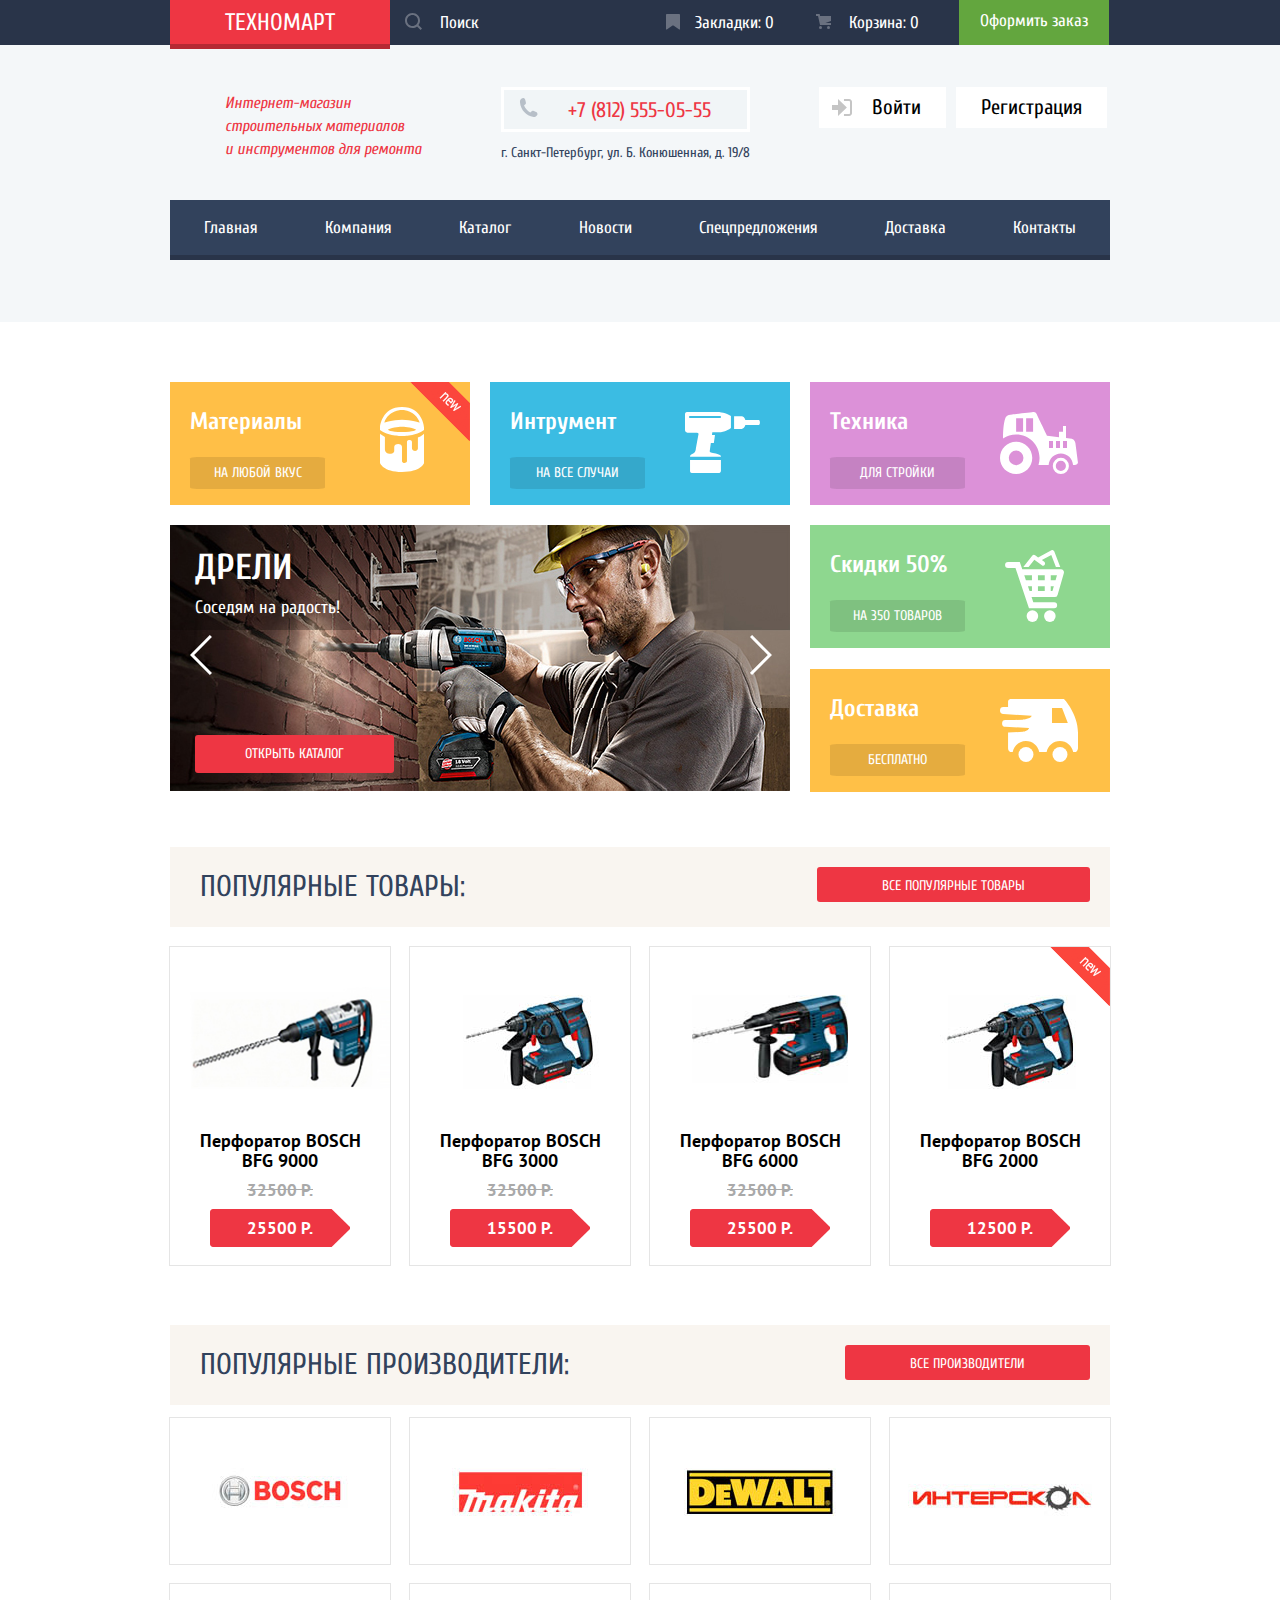
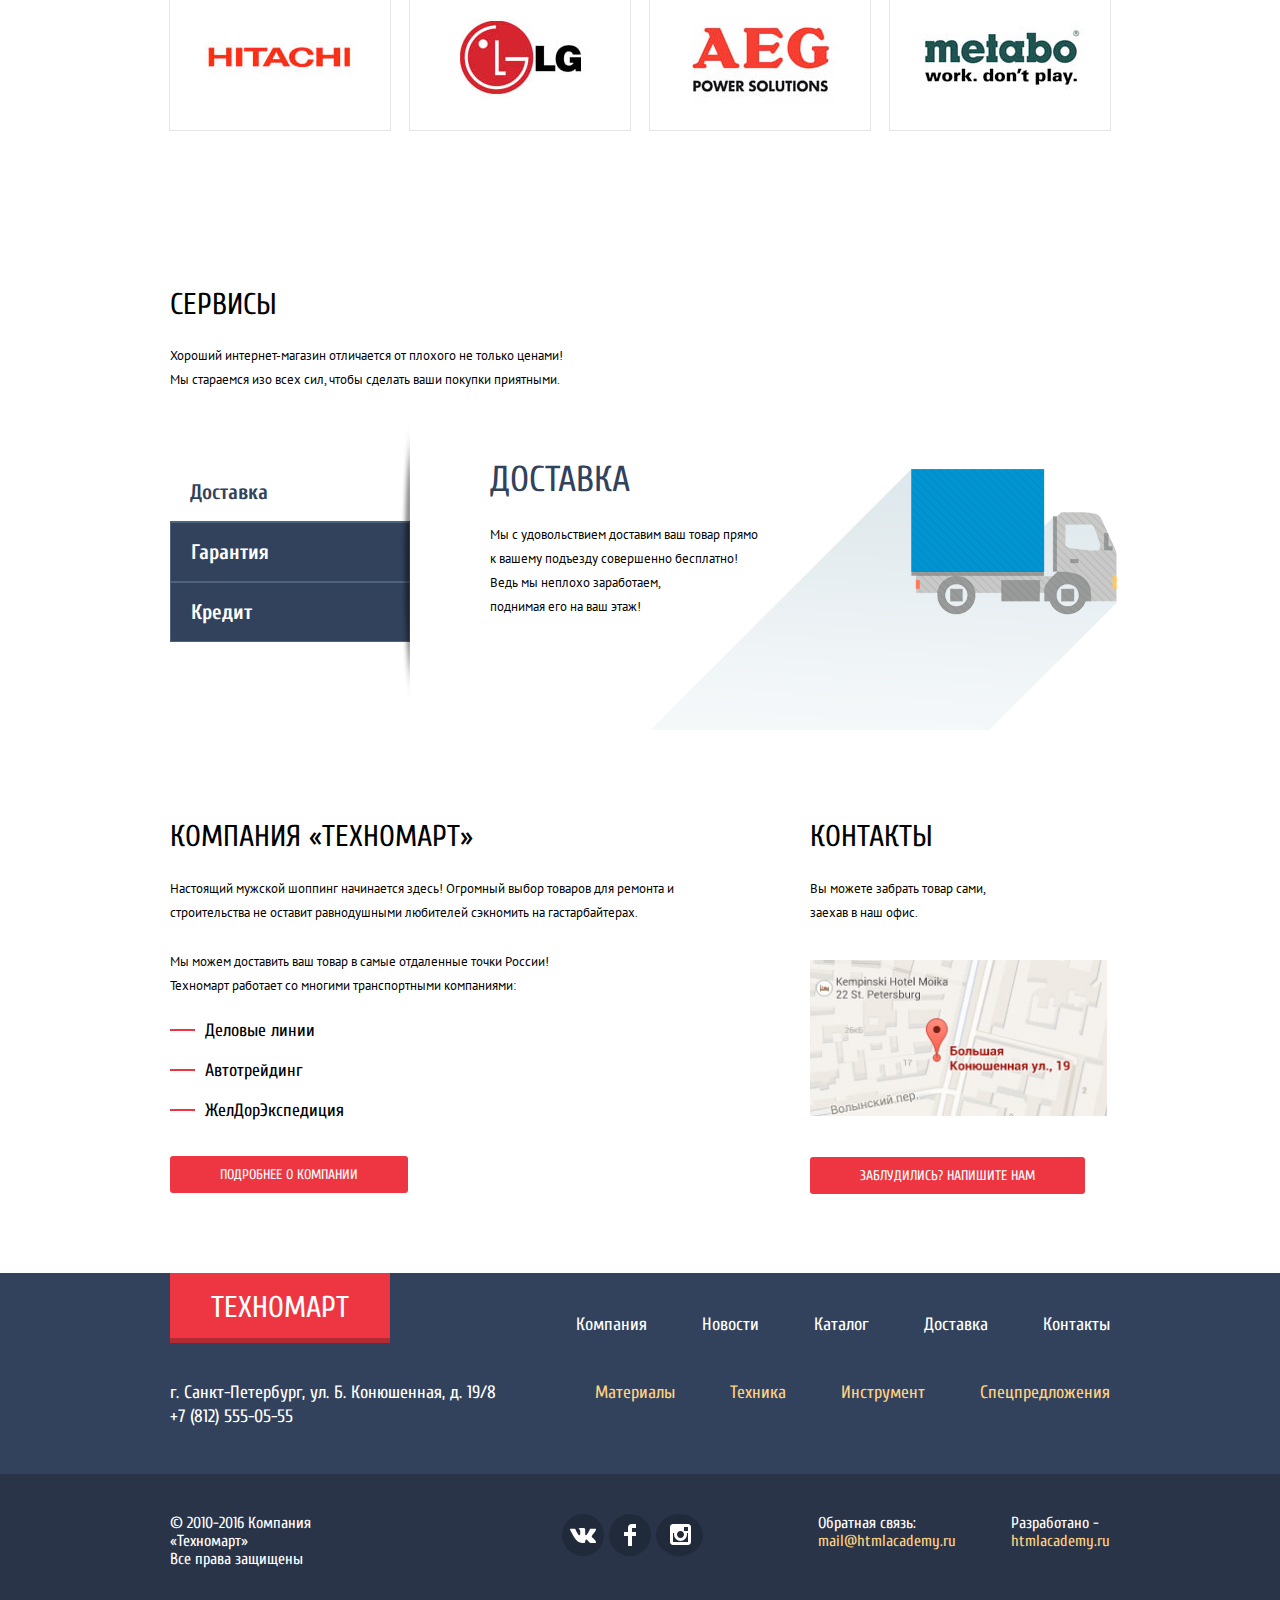
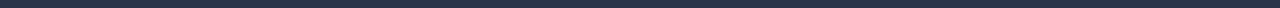
==== commit afc4ceee: "Объеденил заголовки" ====
--- a/index.html
+++ b/index.html
@@ -195,8 +195,8 @@
 				</section>
 			
 				<section class="popular-manufacturers">
-					<div class="popular-manufacturers-t">
-						<h2 class="h2-popular-manufacturers">популярные производители:</h2>
+					<div class="popular-product-t">
+						<h2 class="h2-popular-product">популярные производители:</h2>
 						<a class="btn ppt" href="popular.html">все производители</a>
 					</div>
 					<ul class="popular-manufacturers-ul">
--- a/css/style.css
+++ b/css/style.css
@@ -1182,9 +1182,7 @@
 	margin-top: 30px;
 }
 
-.popular-product {
-	margin-bottom: -30px;
-}
+
 
 .popular-manufacturers {
 	margin-bottom: 140px;
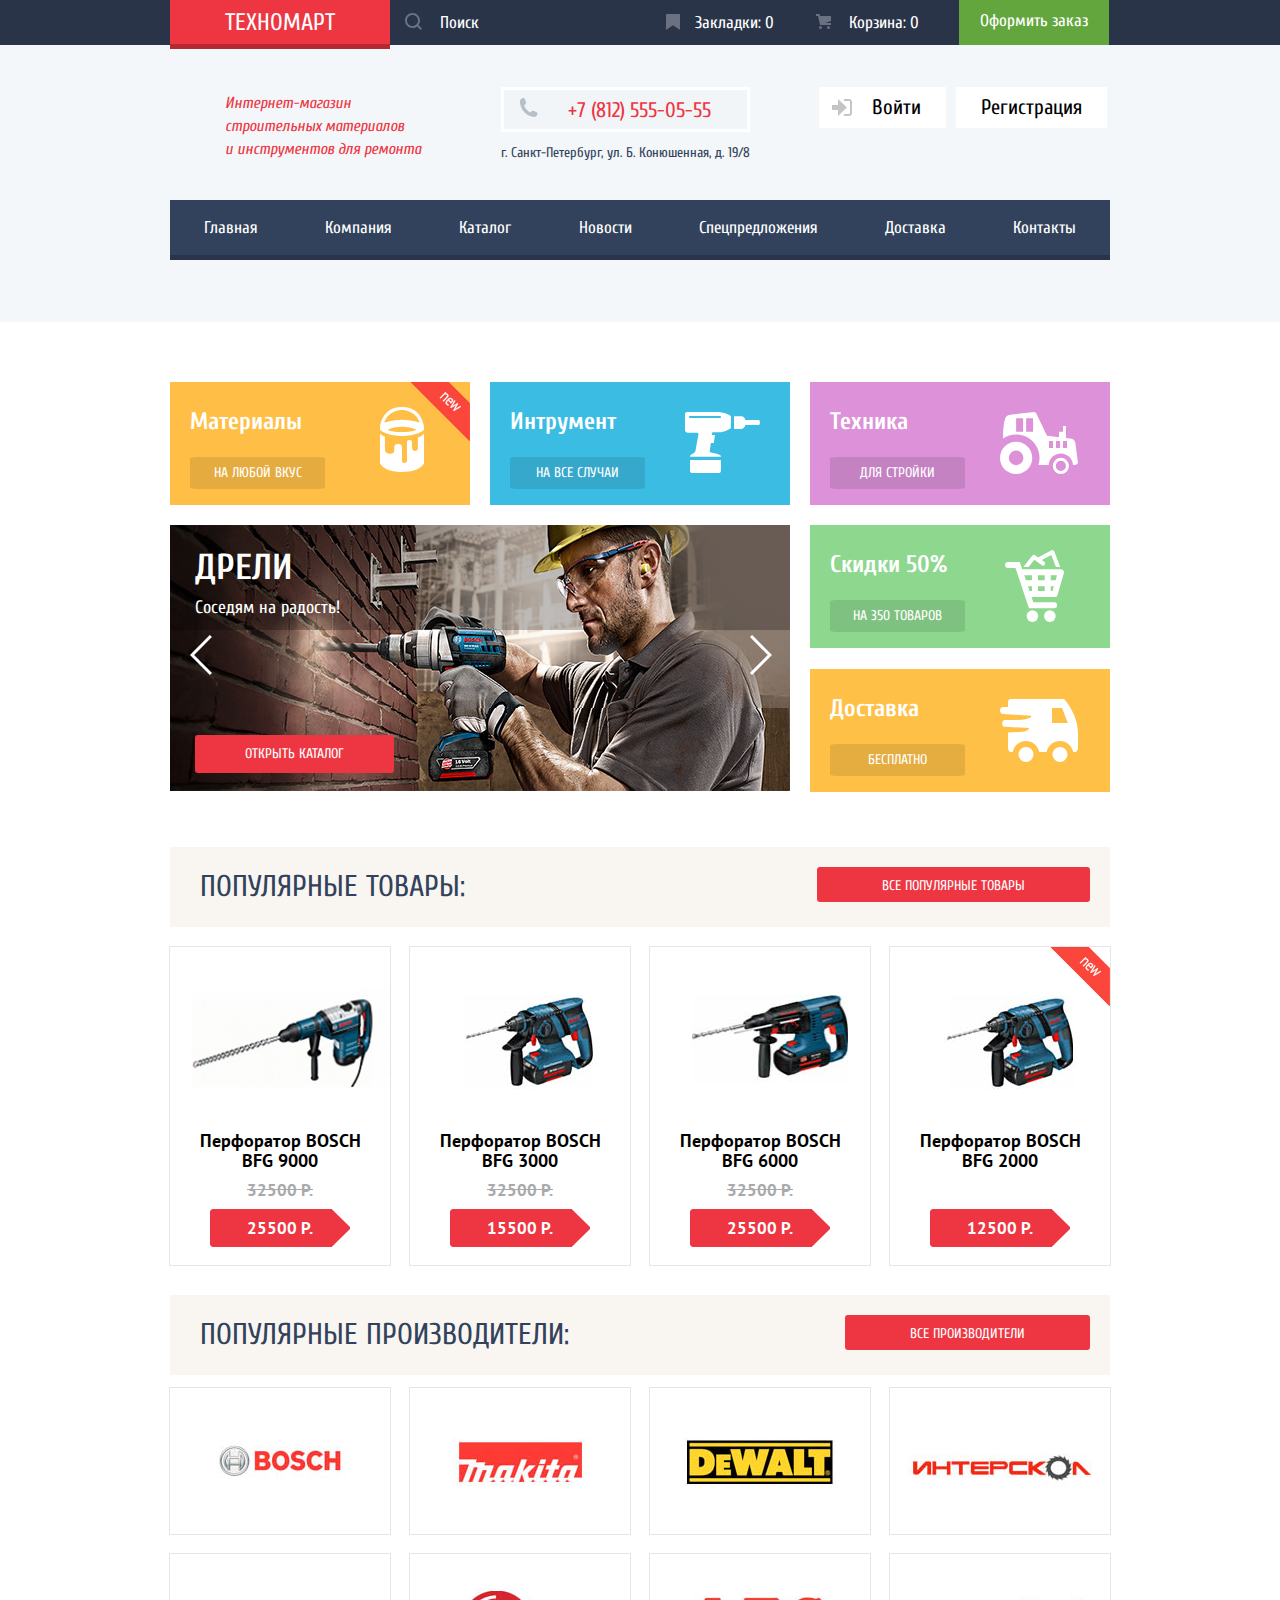
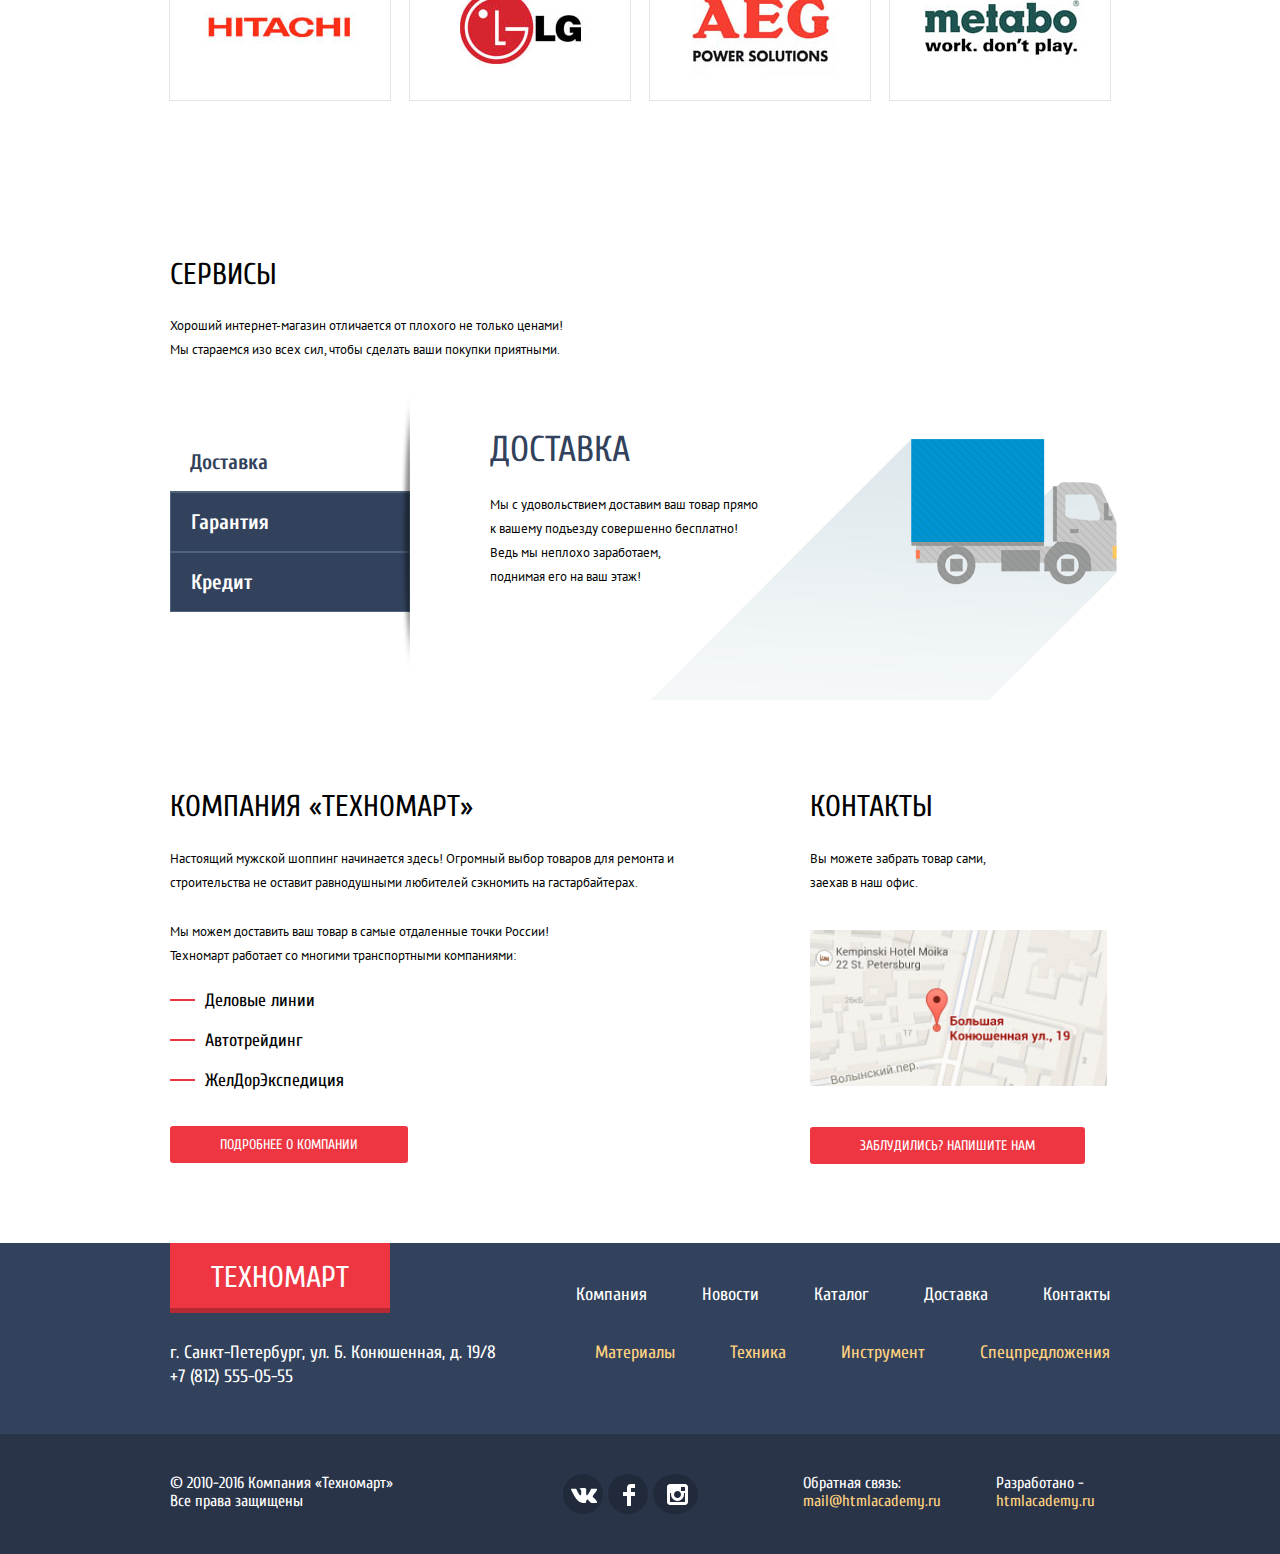
==== commit 27e78b69: "фильтры на флексах" ====
--- a/index.html
+++ b/index.html
@@ -119,7 +119,7 @@
 						<h2 class="h2-popular-product">популярные товары:</h2>
 						<a class="btn ppt" href="popular.html">все популярные товары</a>
 					</div>
-					<ul class="drills">
+					<ul class="drills drill-main">
 						<li class="drill">
 							<div class="drill-picture">
 								<img src="img/bosch9000.jpg" alt="bosch-bfg-9000" width="200" height="102">
--- a/css/style.css
+++ b/css/style.css
@@ -136,7 +136,7 @@
 
 .about-drills-div {
 	padding-top: 70px;
-	padding-bottom: 70px;
+	padding-bottom: 50px;
 	background-color: #f2f6f8;
 }
 
@@ -1182,7 +1182,9 @@
 	margin-top: 30px;
 }
 
-
+.popular-product {
+	margin-bottom: -30px;
+}
 
 .popular-manufacturers {
 	margin-bottom: 140px;
@@ -1291,19 +1293,40 @@
 	line-height: 18px;
 	background-color: white;
 	border-radius: 3px;
+	outline: none;
+}
+
+.submit-catalog:hover {
+	border: 1px solid #bdc6ca;
+}
+
+.submit-catalog:active {
+	border: 1px solid #ee3643;
+}
+
+.flex-catalog {
+	display: flex;
+	flex-wrap: wrap;
 }
 
 .filters {
-	float: left;
+	display: flex;
 	margin-right: 20px;
 }
 
+.a123 {
+	display: flex;
+	flex-wrap: wrap;
+	width: 708px;
+}
+
 .submenu {
-	margin-bottom: 20px;
 	display: flex;
 	padding-top: 5px;
 	background-color: #f7f3ec;
 	padding-bottom: 5px;
+	height: 28px;
+	width: 100%;
 }
 
 .submenu a {
@@ -1312,7 +1335,7 @@
 }
 
 .sorting {
-	margin-right: 130px;
+	margin-right: 144px;
 	padding-left: 20px;
 	padding-top: 5px;
 	padding-bottom: 5px;
@@ -1372,7 +1395,7 @@
 	color: rgba(0,0,0,.3);
 	text-decoration: none;
 	border-bottom: 1px dashed #ee3643;
-	margin-right: 50px;
+	margin-right: 45px;
 }
 
 .for-function:hover {
@@ -1414,12 +1437,17 @@
 	margin-bottom: 20px;
 }
 
-.drills .third {
+.drill-main .drill:nth-child(4n) {
+	margin-right: 0px;
+}
+
+.drills-catalog .drill:nth-child(3n) {
 	margin-right: 0px;
 }
 
 .drills-catalog {
 	padding-left: 8px;
+	margin-bottom: 30px;
 }
 
 .price-min {
@@ -1876,7 +1904,7 @@
 }
 
 .footer-navigation-top {
-	margin-bottom: 30px;
+	margin-bottom: 20px;
 }
 
 .footer-navigation-bottom {
@@ -1885,7 +1913,7 @@
 }
 
 .social {	
-	padding-right: 115px;
+	padding-right: 105px;
 	display: flex;
 }
 
@@ -1895,8 +1923,8 @@
 
 .social-btn-vk {
 	margin-right: 5px;
-	width: 42px;
-	height: 42px;
+	width: 40px;
+	height: 40px;
 	border-radius: 100%;
 	background-color: #212a3a;
 	background-image: url(../img/icon-vk.svg);
@@ -1910,8 +1938,8 @@
 
 .social-btn-fb {
 	margin-right: 5px;
-	width: 42px;
-	height: 42px;
+	width: 40px;
+	height: 40px;
 	border-radius: 100%;
 	background-color: #212a3a;
 	background-image: url(../img/icon-fb.svg);
@@ -1925,8 +1953,8 @@
 
 .social-btn-inst {
 	padding-right: 5px;
-	width: 42px;
-	height: 42px;
+	width: 40px;
+	height: 40px;
 	border-radius: 100%;
 	background-color: #212a3a;
 	background-image: url(../img/icon-insta.svg);
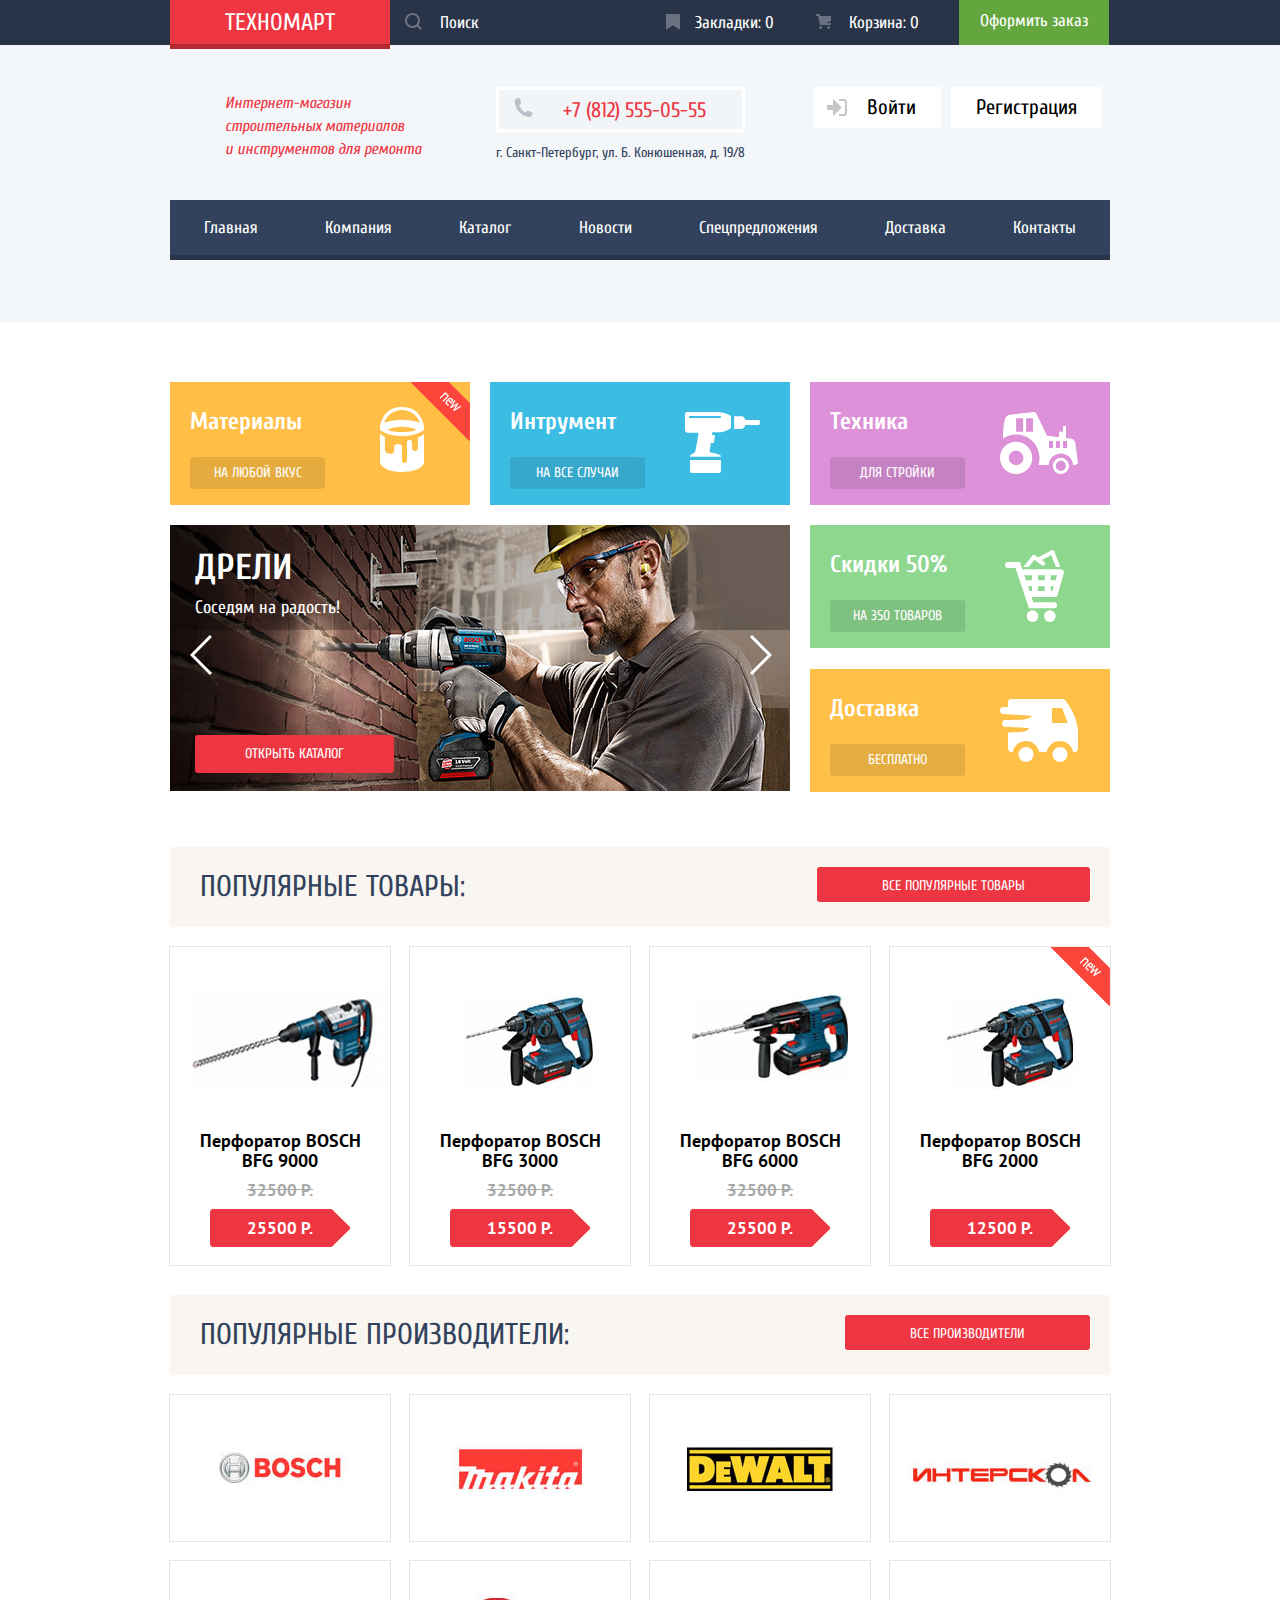
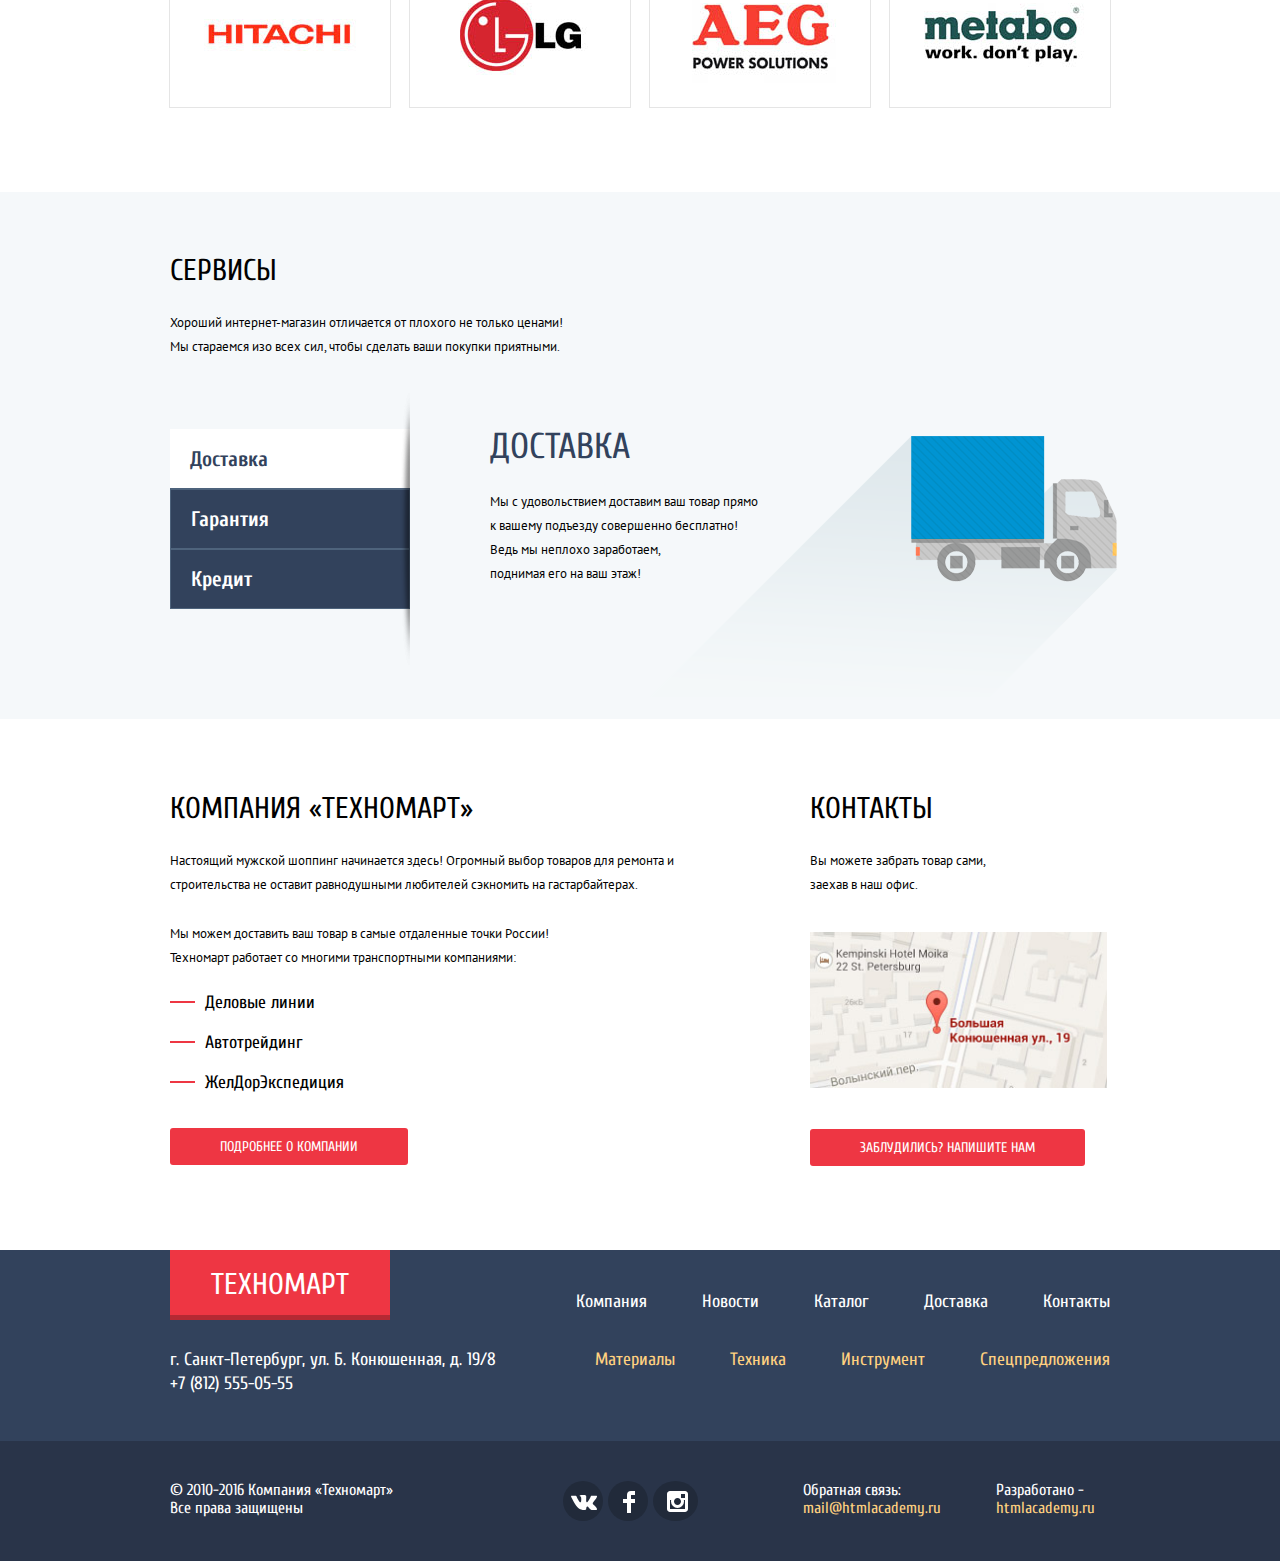
==== commit 2514fa24: "Последние исправления перед второй попыткой" ====
--- a/index.html
+++ b/index.html
@@ -6,7 +6,7 @@
 		<link href="https://fonts.googleapis.com/css?family=Cuprum:400,400i,700,700i&amp;subset=cyrillic-ext" rel="stylesheet">
 		<link href="https://fonts.googleapis.com/css?family=PT+Sans:400,400i,700,700i&amp;subset=cyrillic-ext" rel="stylesheet">
 		<link rel="stylesheet" href="css/normalize.css">
-		<link rel="stylesheet" href="css/style.css">
+		<link rel="stylesheet" href="css/style.min.css">
 	</head>
 	<body>
 
@@ -212,48 +212,53 @@
 				</section>
 			</div>
 
+
+			<div class="color-servises">
+				<div class="container">
+					<section class="servises">
+						<h2 class="servises-h2">Сервисы</h2>
+						<div class="servises-description">Хороший интернет-магазин отличается от плохого не только ценами!
+						Мы стараемся изо всех сил, чтобы сделать ваши покупки приятными.</div>
+						<div class="clearfix">
+							<div class="servises-cont">
+								<ul class="servises-btns">
+									<li><button class="servises-btn btn-1 tab-button tab-button tab-button_active" onClick="openTab('tab-1', this)">Доставка</button></li>
+									<li><button class="servises-btn btn-2 tab-button" onClick="openTab('tab-2', this)">Гарантия</button></li>
+									<li><button class="servises-btn btn-3 tab-button" onClick="openTab('tab-3', this)">Кредит</button></li>
+								</ul>
+								<div class="gray"></div>
+								<div class="tabs">
+									<div class="delivery-main tab-content tab-content_active" id="tab-1">
+										<div class="delivery-description-h3">
+											<div class="delivery-h3">Доставка</div>
+											<div class="delivery-description">Мы с удовольствием доставим ваш товар прямо<br> к вашему подъезду совершенно бесплатно!<br>
+											Ведь мы неплохо заработаем,<br> поднимая его на ваш этаж!</div>
+										</div>
+									</div>
+									<div class="guarantee tab-content" id="tab-2">
+										<div class="guarantee-description-h3">
+											<div class="guarantee-h3">Гарантия</div>
+											<div class="guarantee-description">Если купленный у нас товар поломается или заискрит,<br> 
+											а также в случае пожара, спровоцированного его возгаранием,<br>  вы всегда можете быть уверены в нашей гарантии. Мы обменяем<br> сгоревший товар на новый.<br> 
+											Дом уж восстановите как-нибудь сами.</div>
+										</div>
+									</div>
+									<div class="credit tab-content" id="tab-3">
+										<div class="credit-description-h3">
+											<div class="credit-h3">Кредит</div>
+											<div class="credit-description">Залезть в долговую яму стало проще!<br>
+											Кредитные консультанты придут вам на помощь.</div>
+											<a class="btn credit-btn" href="#">отправить заявку</a>
+										</div>
+									</div>
+								</div>
+							</div>
+						</div>
+					</section>
+				</div>
+			</div>
+
 			<div class="container">
-				<section class="servises">
-					<h2 class="servises-h2">Сервисы</h2>
-					<div class="servises-description">Хороший интернет-магазин отличается от плохого не только ценами!
-					Мы стараемся изо всех сил, чтобы сделать ваши покупки приятными.</div>
-					<div class="clearfix">
-						<div class="servises-cont">
-							<ul class="servises-btns">
-								<li><button class="servises-btn btn-1 tab-button tab-button tab-button_active" onClick="openTab('tab-1', this)">Доставка</button></li>
-								<li><button class="servises-btn btn-2 tab-button" onClick="openTab('tab-2', this)">Гарантия</button></li>
-								<li><button class="servises-btn btn-3 tab-button" onClick="openTab('tab-3', this)">Кредит</button></li>
-							</ul>
-							<div class="gray"></div>
-							<div class="tabs">
-								<div class="delivery-main tab-content tab-content_active" id="tab-1">
-									<div class="delivery-description-h3">
-										<div class="delivery-h3">Доставка</div>
-										<div class="delivery-description">Мы с удовольствием доставим ваш товар прямо<br> к вашему подъезду совершенно бесплатно!<br>
-										Ведь мы неплохо заработаем,<br> поднимая его на ваш этаж!</div>
-									</div>
-								</div>
-								<div class="guarantee tab-content" id="tab-2">
-									<div class="guarantee-description-h3">
-										<div class="guarantee-h3">Гарантия</div>
-										<div class="guarantee-description">Если купленный у нас товар поломается или заискрит,<br> 
-										а также в случае пожара, спровоцированного его возгаранием,<br>  вы всегда можете быть уверены в нашей гарантии. Мы обменяем<br> сгоревший товар на новый.<br> 
-										Дом уж восстановите как-нибудь сами.</div>
-									</div>
-								</div>
-								<div class="credit tab-content" id="tab-3">
-									<div class="credit-description-h3">
-										<div class="credit-h3">Кредит</div>
-										<div class="credit-description">Залезть в долговую яму стало проще!<br>
-										Кредитные консультанты придут вам на помощь.</div>
-										<a class="btn credit-btn" href="#">отправить заявку</a>
-									</div>
-								</div>
-							</div>
-						</div>
-					</div>
-				</section>
-
 				<div class="contacts-wrapper">
 					<section class="company-tehnomart">
 						<h2 class="company-tehnomart-h2">компания «техномарт»</h2>
--- a/css/style.min.css
+++ b/css/style.min.css
@@ -0,0 +1 @@
+a,body{color:#000}body,h1{line-height:24px}.drill,.h1-first{text-align:center}.category-btn,.drill-btn,.login{vertical-align:top}.btn,.btn-popup-n,.category-btn,.contacts-h2,.navigation,.slider-span-1,h1,h2,h5{text-transform:uppercase}.checkbox-catalog,.radio-catalog{visibility:hidden}html{box-sizing:border-box}*,::afrer,::before{box-sizing:inherit}content-box-component{box-sizing:content-box}.clearfix::after{content:"";display:table;clear:both}body{padding:0;margin:0;font-family:Cuprum,Arial,sens-serif;font-size:13px;background-color:#fff}.h1-first,h1{background-color:#ee3643}a{text-decoration:none}h1{font-size:24px}h2{font-size:30px;line-height:30px}.search-input,.top-menu,h5{font-size:17px;line-height:18px}h5{font-family:PT Sans,Arial,sens-serif;margin-top:25px}.h1-first{display:block;color:#fff;margin:0;width:220px;padding-top:11px;padding-bottom:9px;font-weight:400;box-shadow:0 5px 0 #b52933}.h1-first:hover{background-color:#ca2c37}.h1-first:active{background-color:#ba2732}.contacts-h2{font-weight:400;color:#000;margin-top:0}.drills-h2,.h2-popular-manufacturers,.h2-popular-product{color:#32425c;font-weight:400}.h2-popular-product{margin-left:30px;padding-top:0}.h2-popular-manufacturers{margin-left:30px}.servises-h2{font-weight:400}.company-tehnomart-h2{font-weight:400;margin-top:0}.drills-h2{padding-top:30px;padding-bottom:30px;background-color:#f2f6f8;padding-left:30px;margin-left:0;margin-bottom:20px;margin-top:0}.h2-about-drill{font-weight:400;margin:0}.manufacturer-filter-h5,.power-filter-h5{margin-bottom:20px}.power-filter-h5{margin-top:20px}.about-drills-div{padding-top:70px;padding-bottom:50px;background-color:#f2f6f8}.basket,.bookmarks{padding-top:14px;background-repeat:no-repeat;background-position:7px 14px}.search{height:45px;position:relative}.search-input{border:0;color:#e0e1e3;width:269px;padding-left:50px;height:45px;outline:0;background-color:#293449}.search-icon{display:block;background-image:url(../img/lupa1.svg);background-repeat:no-repeat;background-color:#293449;position:absolute;bottom:12px;left:15px;width:35px;height:20px}.basket,.basket-catalog,.bookmarks{display:block;padding-bottom:12px;width:150px;text-align:center}.search-input::-webkit-input-placeholder{color:#fff}.search-input::-moz-placeholder{color:#fff}.search-input:hover+.search-icon{background-image:url(../img/lupa2.svg);background-color:#212a3a}.search-input:hover{background-color:#212a3a}.search-input:focus,.user-block{background-color:#fff}.search-input:focus+.search-icon{background-image:url(../img/lupa4.svg);background-color:#fff}.search-input:focus::-webkit-input-placeholder{color:#000}.search-input:focus::-moz-placeholder{color:#000}.bookmarks{background-color:#293449;background-image:url(../img/icon-bookmark1.svg)}.bookmarks:hover{background-color:#212a3a;background-image:url(../img/icon-bookmark.svg);background-repeat:no-repeat;background-position:7px 14px}.bookmarks:active{background-color:#161d29;background-image:url(../img/icon-bookmark2.svg);background-repeat:no-repeat;background-position:7px 14px}.basket{background-color:#293449;background-image:url(../img/icon-cart1.svg)}.basket:hover{background-color:#212a3a;background-image:url(../img/icon-cart.svg);background-repeat:no-repeat;background-position:7px 14px}.basket:active{background-color:#161d29;background-image:url(../img/icon-cart2.svg);background-repeat:no-repeat;background-position:7px 14px}.basket-catalog,.basket-catalog:active,.basket-catalog:hover{background-color:#ee3643;background-repeat:no-repeat;background-position:7px 14px}.basket-catalog{padding-top:12px;background-image:url(../img/cort-start.png)}.basket-catalog:hover{background-image:url(../img/icon-cart.svg)}.basket-catalog:active{background-image:url(../img/cort-end.png)}.sign-up a,.sign-up a:active,.sign-up a:hover{background-repeat:no-repeat;background-position:13px 12px}.ordering{background-color:#63a63e;padding:12px;text-align:center}.ordering:hover{background-color:#5fbb2d}.ordering:active{background-color:#518534}.desription{font-size:16px;font-style:italic;color:#ee3643;line-height:23px;margin-right:75px;margin-left:55px;padding-top:5px}.telephone{font-size:21px;line-height:21px;color:#ee3643;background-color:#f1f5f7;padding-top:8px;padding-bottom:8px;border:3px solid #fff;margin-bottom:9px}.telephone:before{content:url(../img/icon-phone.svg);margin-right:25px;margin-left:15px}.adress{font-size:14px;color:#32425c}.telephone-adress{margin-right:69px}.telephone-adress-catalog{margin-right:50px}.user-block{margin-top:0;padding-top:7px;padding-left:0}.registration a,.sign-up a{display:block;font-size:21px;line-height:21px;background-color:#fff;padding:10px 25px;margin-top:0}.sign-up a{width:77px;text-align:end;color:#000;background-image:url(../img/sign-in-first.svg);margin-right:10px}.btn,.category-btn,.drill-btn,.main-navigation{text-align:center}.sign-up a:hover{color:#ee3643;background-image:url(../img/sign-in.svg)}.sign-up a:active{color:rgba(0,0,0,.3);background-image:url(../img/icon-login.svg)}.sign-up:before{margin-right:15px}.registration a{color:#000}.registration a:hover{color:#ee3643}.registration a:active{color:rgba(0,0,0,.3)}.second-strips,.second-strips-catalog{padding-bottom:35px;padding-top:42px;background-color:#f4f7f9}.flex-second-strips{display:flex}.main-navigation{font-size:17px;line-height:17px;padding-bottom:50px;margin-top:0;background-color:#f4f7f9}.site-navigation{background-color:#32425c;box-shadow:0 5px 0 #293449;list-style:none;display:flex;flex-direction:row;padding:0;justify-content:center;margin-top:0}.site-navigation li{flex-grow:1}.site-navigation li:hover{background:#293449}.site-navigation li:active{background:#1d2739}.site-navigation a{color:#fff;margin:0 auto;display:block;padding-top:19px;padding-bottom:19px}.block1,.block2,.block3,.block4{margin-bottom:20px}.site-navigation-bottom,.site-navigation-top{display:flex;padding-left:0;margin-top:0;list-style-type:none}.site-navigation-top{padding-top:40px;justify-content:flex-end;width:720px}.site-navigation-bottom{flex-direction:row;justify-content:flex-end}.site-navigation-bottom li{margin-left:55px}.site-navigation-top li{margin-right:55px}.site-navigation-top .li-contacs{margin-right:0}.block1,.block2,.ppt,.slider{margin-right:20px}.category-caption{display:block;padding-left:20px;padding-top:25px;font-size:24px;line-height:30px;color:#fff;font-weight:700}.category-btn{font-size:14px;line-height:18px;color:#fff;border:3px;display:inline-block;background:rgba(0,0,0,.1);width:135px;height:18px;margin-left:20px;margin-top:20px;padding-top:7px;padding-bottom:7px;border-radius:5%}.category-btn:hover{background-color:rgba(0,0,0,.2)}.category-btn:active{background-color:rgba(0,0,0,.3)}.block{margin-top:60px}.all-blocks{display:flex;flex-wrap:wrap;height:465px}.blocks1-2-3{display:flex;width:100%}.block1,.block2,.block3,.block4,.block5{width:300px;height:123px;background-repeat:no-repeat}.block1{background-color:#ffbf47;background-image:url(../img/icon-1.svg);background-position:210px 25px}.block2{background-color:#3bbce3;background-image:url(../img/icon-2.svg);background-position:195px 30px}.block3{background-color:#dc91d8;background-image:url(../img/icon-3.svg);background-position:190px 30px}.block4-5{display:flex;flex-wrap:wrap}.block4{background-color:#8ed78f;background-image:url(../img/icon-4.svg);background-position:195px 25px}.block5{background-color:#ffc047;margin-bottom:70px;background-image:url(../img/icon-5.svg);background-position:190px 30px}.pls{display:flex;width:100%}.slider-ul{position:relative;padding-left:0;margin-bottom:0;margin-top:0}.slider-span-1,.slider-span-2{padding-left:25px;display:block}.slide{width:620px;height:266px;list-style:none;display:none}.left,.right{top:110px;width:25px;height:40px;Text-indent:-9999px;position:absolute;border:0;outline:0}.slider-ul li{color:#fff}.left{left:20px;background:url(../img/icon-left.svg) no-repeat}.right{left:580px;background:url(../img/icon-right.svg) no-repeat}.slider-btn{position:absolute;top:190px;left:25px;border:0}.drill-btn,.gray{position:relative}.slide.active{display:block}.slide-1{background-image:url(../img/slider.jpg)}.slide-2{background-image:url(../img/slider2.jpg)}.slider-span-1{font-size:36px;line-height:36px;font-weight:700;padding-top:25px;padding-bottom:10px}.slider-span-2{font-size:18px;line-height:24px}.new-block1{margin-top:-107px;margin-left:240px}.new-drill-img{margin-left:140px;margin-top:-40px;width:60px;height:60px}.btn{font-size:14px;line-height:18px;color:#fff;background:#ee3643;border-radius:3px;margin-top:20px;margin-bottom:25px;padding:10px 50px}.drill-btn,.old-price{font-size:17px;line-height:18px;font-family:PT Sans,Arial,sens-serif}.drill-btn,.gray,.popup-catalog{background-repeat:no-repeat}.ppt{padding-right:65px;padding-left:65px;margin-bottom:20px;height:15px}.btn:hover{background-color:#ca2c37}.btn:active{background-color:#ba2732}.old-price{color:#a9a9a9;font-weight:700;text-decoration:line-through}.drill-btn,.servises-btn{color:#fff;font-weight:700}.developer .mail-site:hover,.e-mail .mail-site:hover,.footer-navigation-top a:hover,.user-information{text-decoration:underline}.drill-btn{background-image:url(../img/red-button.svg);display:inline-block;width:140px;height:28px;padding-top:10px;margin-bottom:10px}.servises{padding-top:40px}.color-servises{background-color:#f5f8fa}.servises-btn{font-size:21px;line-height:30px;background-color:#32425c;outline:0;text-align:left;margin-left:0;width:240px;min-height:60px;padding-left:20px;border:1px solid #4e637c}.servises-btn:hover{background-color:#293449}.btn-1:focus,.btn-2:focus,.btn-3:focus,.tab-button_active{background-color:#fff;color:#32425c;border-left:0;border-right:0}.btn-1:focus,.tab-button_active{border-top:0}.tab-content{display:none}.tab-content_active{display:block}.btn-3:focus{border-bottom:0}.servises-btns{padding-left:0;margin-top:70px;margin-bottom:45px;list-style-type:none;min-height:200px}.gray{background-image:url(../img/seraya.png);width:40px;height:400px;margin-top:60px;bottom:30px;right:10px}.popup,.popup-catalog{background-color:#fff;box-shadow:0 5px 50px 0 #000;position:fixed;top:20%;left:50%}.contacts{margin-bottom:90px}.contacts-desription{font-family:PT Sans,sans-serif;margin-bottom:35px}.form-popup,.form-popup label{font-family:Cuprum,Arial,sans-serif;line-height:18px}.popup{display:none;width:620px;margin-left:-310px}.form-popup label{font-size:18px}.form-popup{font-size:13px;margin-top:25px;margin-left:80px}.popup-ul{display:flex;margin-bottom:20px}.input-email,.input-name,.input-textarea{margin-right:20px;width:198px;margin-top:10px;border:1px solid #dee3e4;padding:10px;border-radius:3px;outline:0}.input-email:hover,.input-name:hover,.input-textarea:hover{border-color:#b5b5b5}.input-email:focus,.input-name:focus,.input-textarea:focus{border-color:#ee3643}.input-textarea{width:438px;margin-bottom:55px}.popup-sibmit{width:460px;border:0;margin-bottom:40px}.popup-catalog{display:none;width:620px;height:275px;background-image:url(../img/form-1.svg);background-position:70px 80px;margin-left:-310px}.drill:hover,.popular-manufacturers-ul li:hover{box-shadow:0 5px 30px 2px #a9a9a9}.popup-catalog-show{display:block}.button-popup-catalog{position:relative;left:570px;bottom:-10px;background:#fff;border:0;outline:0}.popup-span-catalog{display:block;margin-top:70px;margin-left:175px;font-size:30px;line-height:30px}.popup-ul-catalog{display:flex;margin-top:80px;margin-left:30px;list-style-type:none}.btn-popup-n{margin-left:63px;font-size:14px;line-height:18px;color:#000;background:#fff;text-align:center;padding-bottom:0;border:0}.red-line{width:620px;height:5px;background:red}.user-information{display:flex;font-size:16px;line-height:18px;color:#32425c;margin-top:10px;margin-left:20px;padding-top:0}.for-function,.for-price,.for-tips{text-decoration:none}.user-information a:hover{color:#ee3643}.user-information a:active{color:#32425c;opacity:.3}.login{display:inline-block;font-size:21px;line-height:21px;background-color:#fff;padding:12px 10px}.filter,.navigation{line-height:18px;font-size:13px}.login:before{content:url(../img/icon-user.svg);margin-right:15px}.login:after{content:url(../img/icon-logout.svg);margin-left:25px}.login:active{opacity:.3}.login:hover:before{content:url(../img/icon-user1.svg)}.login:hover:after{content:url(../img/icon-logout1.svg)}.navigation{font-family:PT Sans,Arial,sens-serif}.navigation-ul{display:flex;padding:20px 0;list-style-type:none;margin:0}.navigation-ul li{margin-right:24px}.next-level::before{content:url(../img/icon-right-small.svg);margin-right:15px}.checkbox-catalog+label::before,.radio-catalog+label::before{display:block;content:"";left:-30px;width:25px;height:25px}.filter{font-family:PT Sans,Arial,sens-serif;text-transform:uppercase;padding-left:20px;padding-top:10px;padding-bottom:10px;background-color:#f7f3ec}.manufacturer-filter,.power-filter{font-family:PT Sans,Arial,sens-serif;text-transform:uppercase;font-size:15px;line-height:20px}.checkbox-catalog+label,.radio-catalog+label{padding-left:10px}.manufacturer-filter-ul{list-style-type:none;margin-bottom:0}.power-filter-ul{list-style-type:none}.checkbox-catalog+label::before{background:url(../img/checkbox-off.svg) no-repeat;position:absolute;top:-3px}.checkbox-catalog:checked+label::before{background-image:url(../img/checkbox-on.svg);padding-right:5px}.checkbox-catalog:hover+label::before{background-image:url(../img/checkbox-off1.svg)}.checkbox-catalog:hover:checked+label::before{background-image:url(../img/checkbox-on1.svg)}.manufacturer-filter-ul label{position:relative}.radio-catalog+label::before{background:url(../img/radio-off.svg) no-repeat;position:absolute;top:-5px}.radio-catalog:checked+label::before{background-image:url(../img/radio-on.svg);padding-right:5px}.radio-catalog:hover+label::before{background-image:url(../img/radio-off1.svg)}.radio-catalog:hover:checked+label::before{background-image:url(../img/radio-on1.svg)}.power-filter-ul label{margin-left:35px;position:relative}.about-driils{font-size:13px;line-height:24px;font-family:PT Sans,Arial,sens-serif;margin-top:30px}.for-function,.for-price,.for-tips,.sorting,.submit-catalog{font-size:13px;line-height:18px;font-family:PT Sans,Arial,sens-serif;text-transform:uppercase}.popular-product{margin-bottom:-30px}.popular-manufacturers{margin-bottom:65px}.popular-manufacturers-ul{display:flex;flex-wrap:wrap;list-style-type:none;padding-left:0;padding-top:7px}.popular-manufacturers-t{display:flex;justify-content:space-between;background-color:#f9f5f0}.flex-catalog,.flex-drills-catalog{flex-wrap:wrap;display:flex}.popular-manufacturers-ul li{width:220px;min-height:145px;margin-bottom:20px;margin-right:20px;outline:#e5e5e5 solid 1px}.popular-manufacturers-ul li:active{box-shadow:0 5px 30px 2px #a9a9a9;opacity:.3}.footer-navigation-bottom a:active,.footer-navigation-top a:active{opacity:.5}.popular-manufacturers-ul img{margin-top:10px;margin-left:10px}.popular-manufacturers-ul .interskol,.popular-manufacturers-ul .metabo{margin-right:0}.header-top{width:100%;background-color:#293449;min-height:42px}.header-top a{color:#fff}.container{width:940px;margin:0 auto}.hyphen,.manufacturer-filter label,.power-filter label{margin-left:10px}.header-top-inner,.top-menu{display:flex}.ordering{width:126px}.price{margin-top:15px;margin-bottom:20px}.hyphen{margin-right:10px}.price-min{margin-bottom:10px}.manufacturer-filter ul,.power-filter ul{padding-left:0}.submit-catalog{border:1px solid #e5e5e5;margin-top:40px;padding:11px 38px 8px;background-color:#fff;border-radius:3px;outline:0}.sorting,.submenu{padding-top:5px;padding-bottom:5px}.price-max,.price-min,.range,.submenu{background-color:#f7f3ec}.submit-catalog:hover{border:1px solid #bdc6ca}.submit-catalog:active{border:1px solid #ee3643}.filters{display:flex;margin-right:20px}.flex-drills-catalog{width:703px}.submenu{display:flex;height:28px;width:100%}.submenu a{padding-top:5px;height:15px}.sorting{margin-right:144px;padding-left:20px}.drills,.drills ul{padding-left:0}.for-price{color:rgba(0,0,0,.3);border-bottom:1px dashed #ee3643;margin-right:75px}.for-price:hover{color:#000;border-bottom:1px solid #ee3643}.for-price:active{color:#ee3643;border-bottom:0}.for-tips{color:rgba(0,0,0,.3);border-bottom:1px dashed #ee3643;margin-right:65px}.for-tips:hover{color:#000;border-bottom:1px solid #ee3643}.for-tips:active{color:#ee3643;border-bottom:0}.for-function{color:rgba(0,0,0,.3);border-bottom:1px dashed #ee3643;margin-right:45px}.for-function:hover{color:#000;border-bottom:1px solid #ee3643}.for-function:active{color:#ee3643;border-bottom:0}.up-icon{margin-right:20px}.down-icon{margin-right:10px}.drills{display:flex;flex-wrap:wrap;margin-bottom:40px;margin-top:20px}.drills li{display:block;width:220px;min-height:318px;outline:#e5e5e5 solid 1px;margin-right:20px;margin-bottom:20px}.drill-hiden,.drill:hover .drill-picture{display:none}.drill-main .drill:nth-child(4n),.drills-catalog .drill:nth-child(3n){margin-right:0}.drills-catalog{margin-bottom:30px;width:703px}.price-max,.price-min{width:90px;text-align:center;border:0;font-family:PT Sans,Arial,sens-serif;text-transform:uppercase;font-size:15px;line-height:20px;padding-top:10px;padding-bottom:10px;margin-top:10px;border-radius:2px}.checkbox-catalog,.radio-catalog{margin-bottom:25px}.range{width:100%;height:80px;position:relative}.circle,.circle-2,.line-green,.line-grey{position:absolute}.circle{top:32px;z-index:2;left:15px}.line-green{top:25px;z-index:1;left:15px}.circle-2{top:32px;z-index:2;left:157px}.line-grey{top:25px;left:15px}hr{border:1px solid #e5e5e5}.bookmarks-drill a,.drill-buy-buy a{margin-left:40px;text-align:center;font-size:14px;line-height:18px;border-radius:3px}.drill:hover .drill-hiden{display:block}.drill-buy-buy a{display:block;width:135px;margin-top:37px;background-color:#63a63e;padding-top:7px;padding-bottom:7px;text-transform:uppercase;margin-bottom:10px;box-shadow:0 5px 0 0 #367315;color:#fff;background-image:url(../img/icon-cart3.svg);background-repeat:no-repeat;background-position:15px 7px}.drill-buy-buy a:active,.drill-buy-buy a:hover{background-image:url(../img/icon-cart.svg);background-position:15px 7px;background-repeat:no-repeat}.drill-buy-buy a:hover{background-color:#5fbb2d}.drill-buy-buy a:active{background-color:#518534}.bookmarks-drill a{display:block;width:129px;background-color:#fff;padding-top:5px;padding-bottom:5px;text-transform:uppercase;border:3px solid #63a63e;margin-bottom:59px;color:#000}.bookmarks-drill a:hover{border:3px solid #32425c}.bookmarks-drill a:active{border:3px solid #c1c6ce;color:#c1c6ce}.drill-buy{margin-bottom:200px}.bosch-description,.old-price{display:block;margin-bottom:10px;text-align:center}.drill img{padding-top:40px;padding-left:20px;padding-bottom:30px}.drill-new img{padding-top:15px}.page-number,.page-selected{margin-right:10px;padding:8px 14px 10px 16px}.bosch-description{margin-top:4px;font-size:18px;line-height:20px;font-weight:700;font-family:PT Sans,Arial,sens-serif}.number-page,.page-number,.page-selected{font-family:PT Sans,Arial,sens-serif;font-size:13px;line-height:18px}.drill2000{background-image:url(../img/new.png);background-repeat:no-repeat;background-position:160px 0}.third .bosch-description{margin-bottom:38px}.number-page{margin-left:200px;margin-bottom:65px;display:flex;text-transform:uppercase;list-style-type:none}.page-number{border:1px solid #e5e5e5;border-radius:3px}.page-number:hover{border:1px solid #bdc6ca}.page-number:active,.page-selected{border:1px solid #ee3643}.page-selected{border-radius:3px;background-color:#ee3643;color:#fff}.company-tehnomart-desription,.credit-description,.delivery-description,.guarantee-description,.servises-description{font-family:PT Sans,sans-serif}.credit-h3,.delivery-h3,.guarantee-h3{font-size:36px;line-height:36px;color:#32425c;text-transform:uppercase}.page-next{border:1px solid #e5e5e5;border-radius:3px;padding:8px 20px 10px}.page-next:hover{border:1px solid #bdc6ca}.page-next:active{border:1px solid #ee3643}.dot{display:block;margin-left:15px;margin-right:15px;width:5px;height:5px;background-color:#32425c;border-radius:50%;margin-top:6px}.popular-product-t{display:flex;justify-content:space-between;background-color:#f9f5f0}.credit-description,.credit-h3,.delivery-description,.delivery-h3,.guarantee-description,.guarantee-h3{display:block;margin-left:40px}.servises-description{width:400px}.delivery-description{margin-top:25px}.delivery-h3{margin-top:70px}.delivery-description-h3:after{content:url(../img/car.png);position:relative;bottom:150px;left:200px}.guarantee-description-h3:after{content:url(../img/medal.png);z-index:-1;position:relative;bottom:150px;left:250px}.guarantee-description{margin-top:25px}.guarantee-h3{margin-top:70px}.credit-description-h3:after{content:url(../img/credit.png);z-index:-1;position:relative;bottom:150px;left:250px}.credit-description{margin-top:25px;margin-bottom:30px}.credit-h3{margin-top:70px}.credit-btn{margin-left:40px}.servises-cont{display:flex;height:360px}.popular-product-btn{margin-top:0}.company-tehnomart{width:640px}.contacts-wrapper{position:relative;display:flex;margin-top:75px}.transport-company{font-size:18px;line-height:20px;margin-bottom:42px;padding-left:0;list-style-type:none;margin-top:0}.transport-company li{padding-top:20px}.transport-company .transport-company-li{padding-top:10px}.transport-company li:before{display:inline-block;margin-bottom:5px;border-top:2px solid #ee3643;content:" ";color:#ee3643;padding-right:25px;font-weight:700;margin-right:10px}.shoping{margin-bottom:25px}.map{margin-bottom:40px}.modal-map{display:none;position:absolute;width:100%;left:0;bottom:50px}.adress-navbottom,.flex-bottom,.flex-first-footer,.social{display:flex}.modal-content-close-map{position:relative;top:50px;left:880px;border:0;outline:0;background-color:transparent}.footer-adress{width:370px}.footer-navigation-top{margin-bottom:20px}.footer-navigation-bottom{padding-bottom:55px;width:600px}.social-btn-fb,.social-btn-inst,.social-btn-vk{width:40px;height:40px;border-radius:100%;background-repeat:no-repeat}.social{padding-right:105px}.e-mail{padding-right:55px}.social-btn-vk{margin-right:5px;background-color:#212a3a;background-image:url(../img/icon-vk.svg);background-position:8px 14px}.social-btn-vk:hover{background-color:#ee3643}.social-btn-fb{margin-right:5px;background-color:#212a3a;background-image:url(../img/icon-fb.svg);background-position:15px 10px}.social-btn-fb:hover{background-color:#ee3643}.social-btn-inst{padding-right:5px;background-color:#212a3a;background-image:url(../img/icon-insta.svg);background-position:14px 10px}.social-btn-inst:hover{background-color:#ee3643}.first-footer{background-color:#32425c}.tehnomart{width:220px;height:45px;text-align:center;padding-top:20px;font-size:30px;line-height:30px;color:#fff;background-color:#ee3643;box-shadow:0 5px 0 #b52933;text-transform:uppercase}.bottom{background-color:#293449;padding-top:40px;padding-bottom:40px}.footer-adress,.footer-navigation-top a{font-size:18px;line-height:24px;color:#fff}.footer-navigation-top a:hover{color:#f1f5f7}.footer-navigation-bottom a{font-size:18px;line-height:24px;color:#ffd180}.footer-navigation-bottom a:hover{color:#ffd180;text-decoration:underline}.copyright,.developer,.e-mail{color:#fff;font-size:16px;line-height:18px}.copyright{padding-right:170px}.developer .mail-site{font-size:16px;line-height:18px;color:#ffd180}.developer .mail-site:active{color:#ee3643}.e-mail .mail-site{font-size:16px;line-height:18px;color:#ffd180}.e-mail .mail-site:active{color:#ee3643}